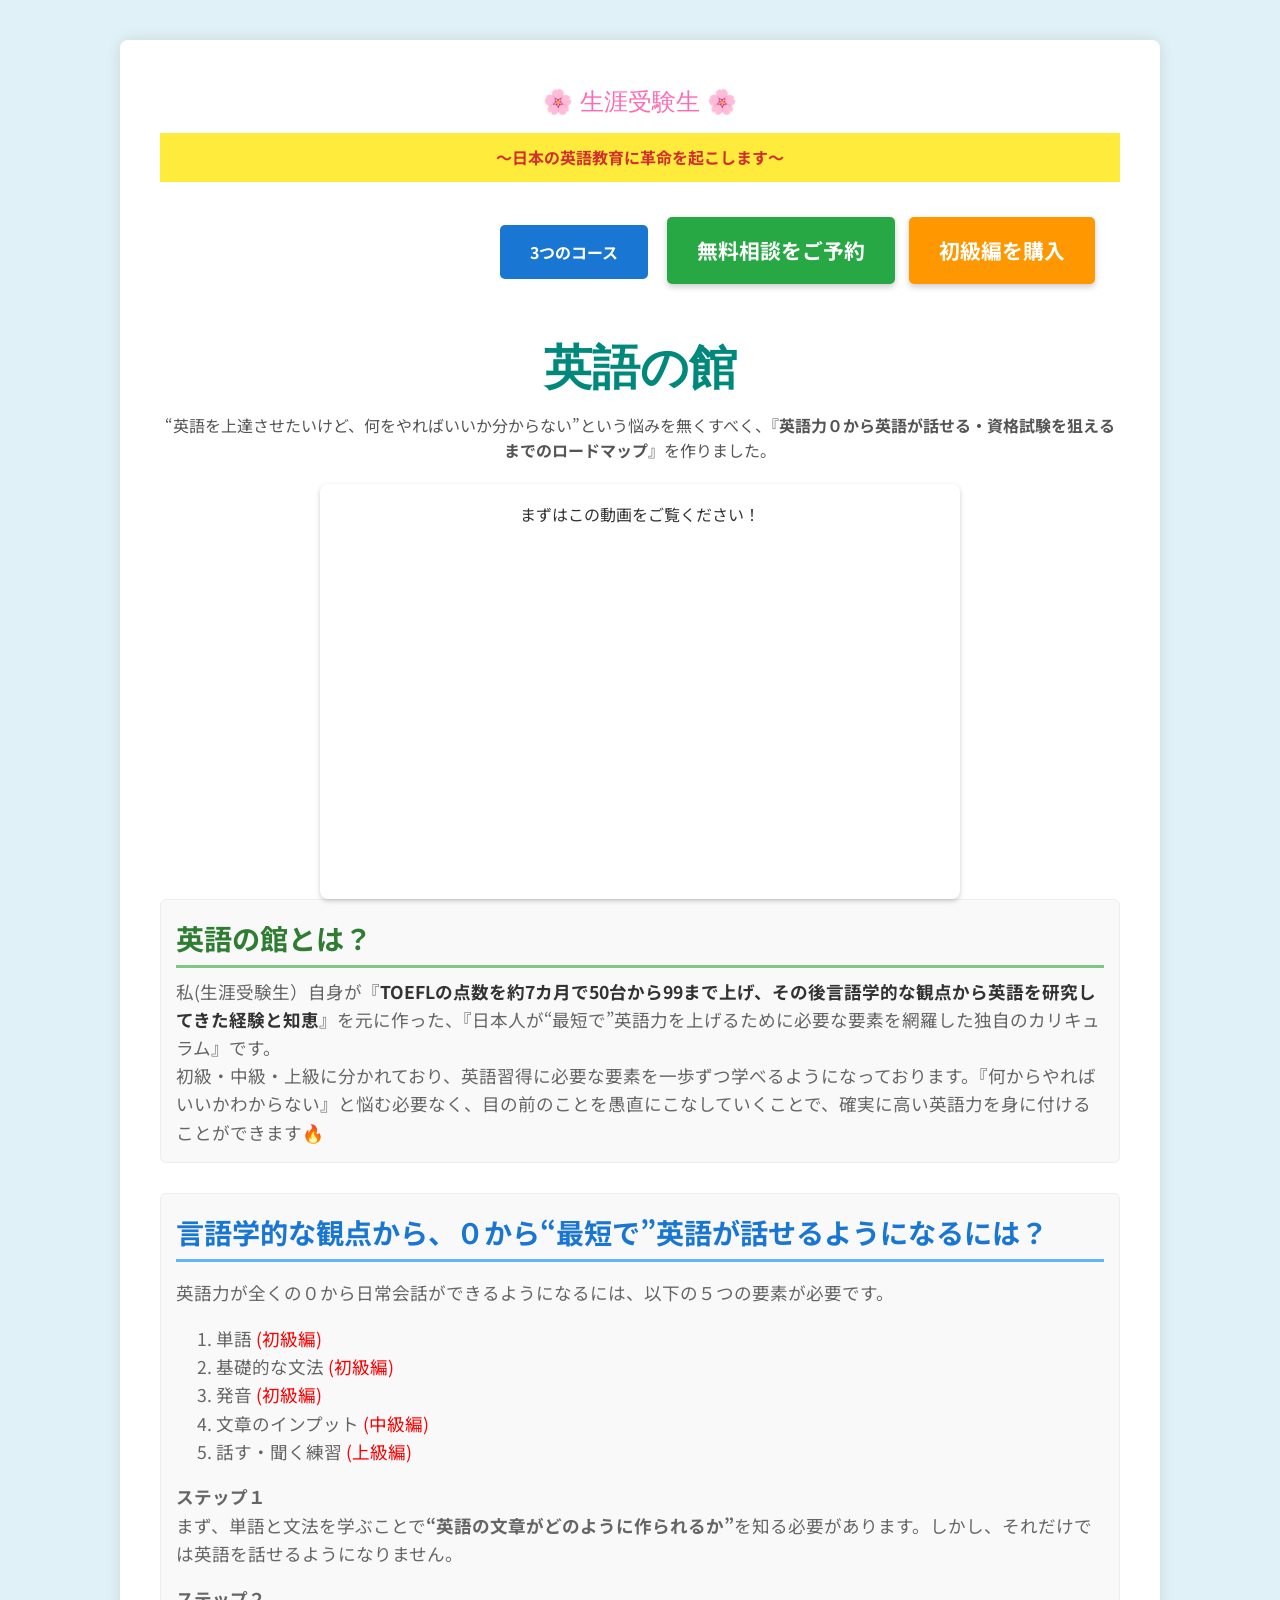
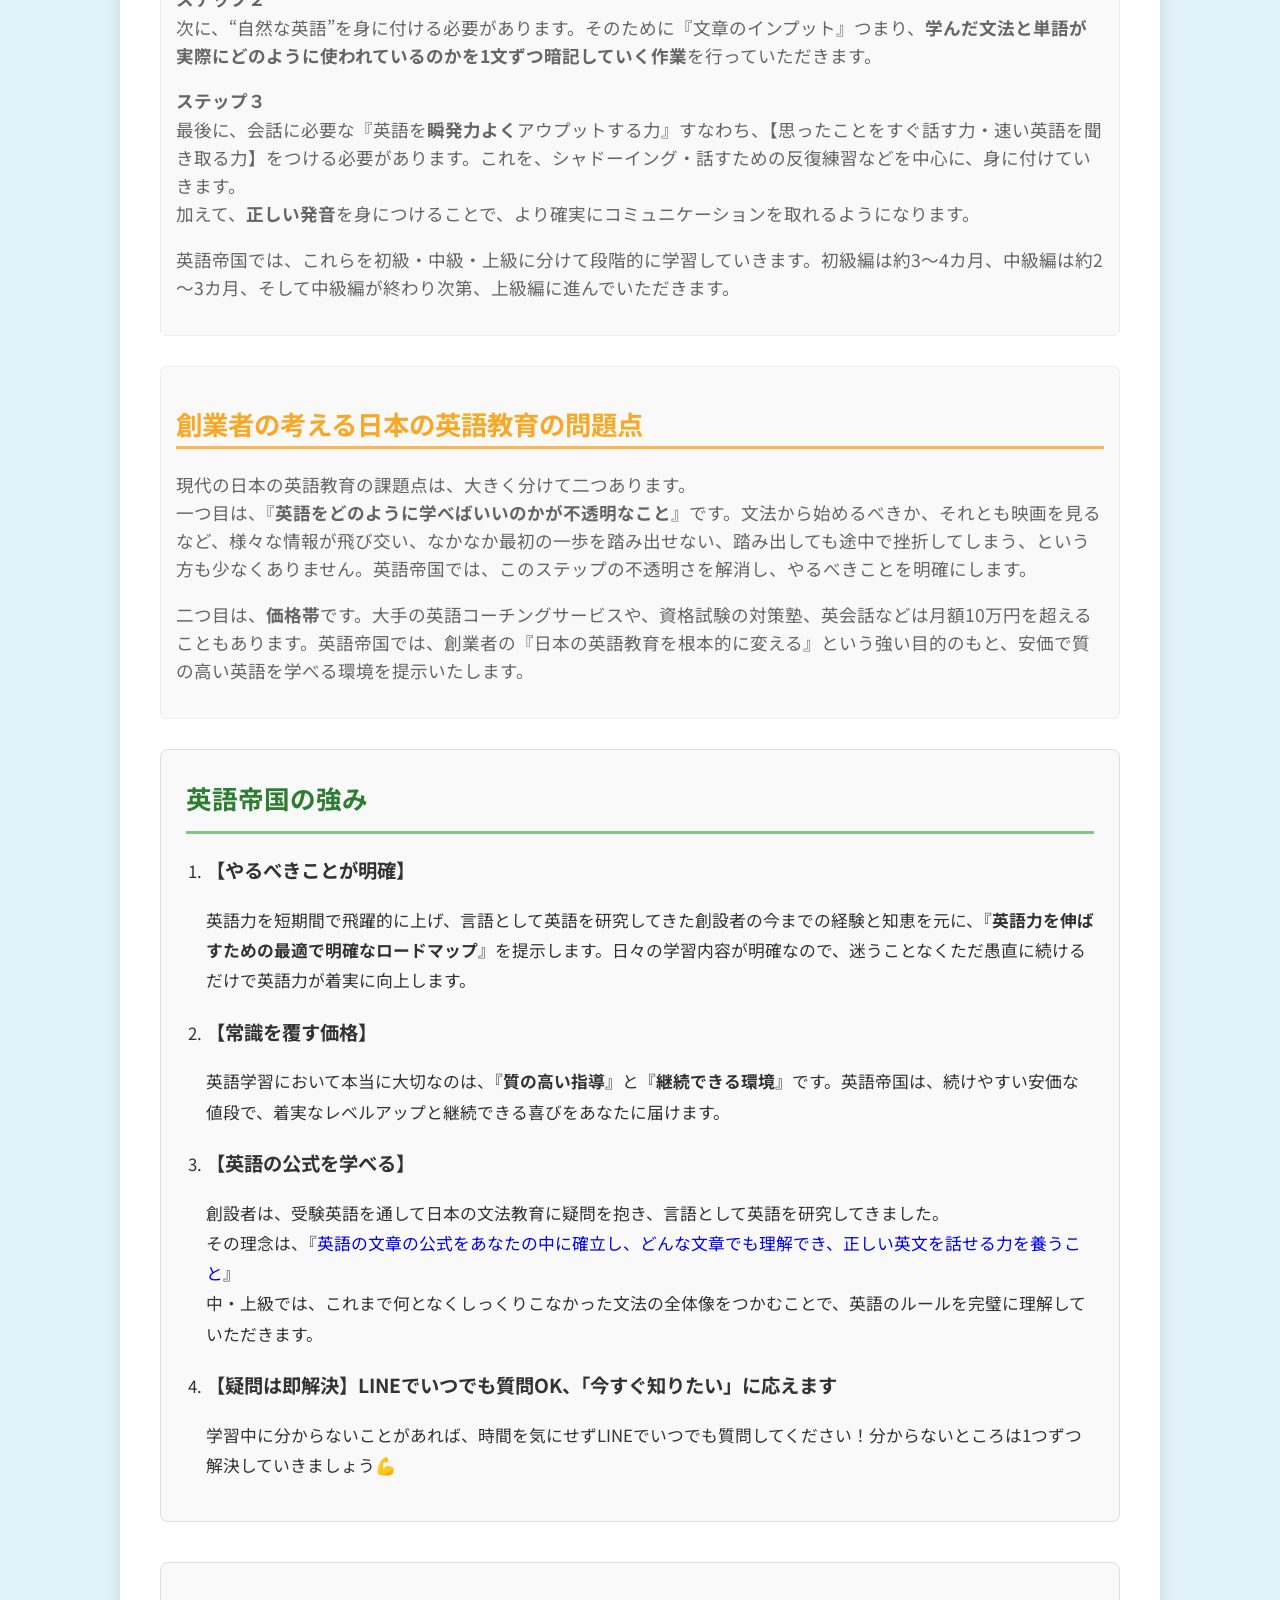
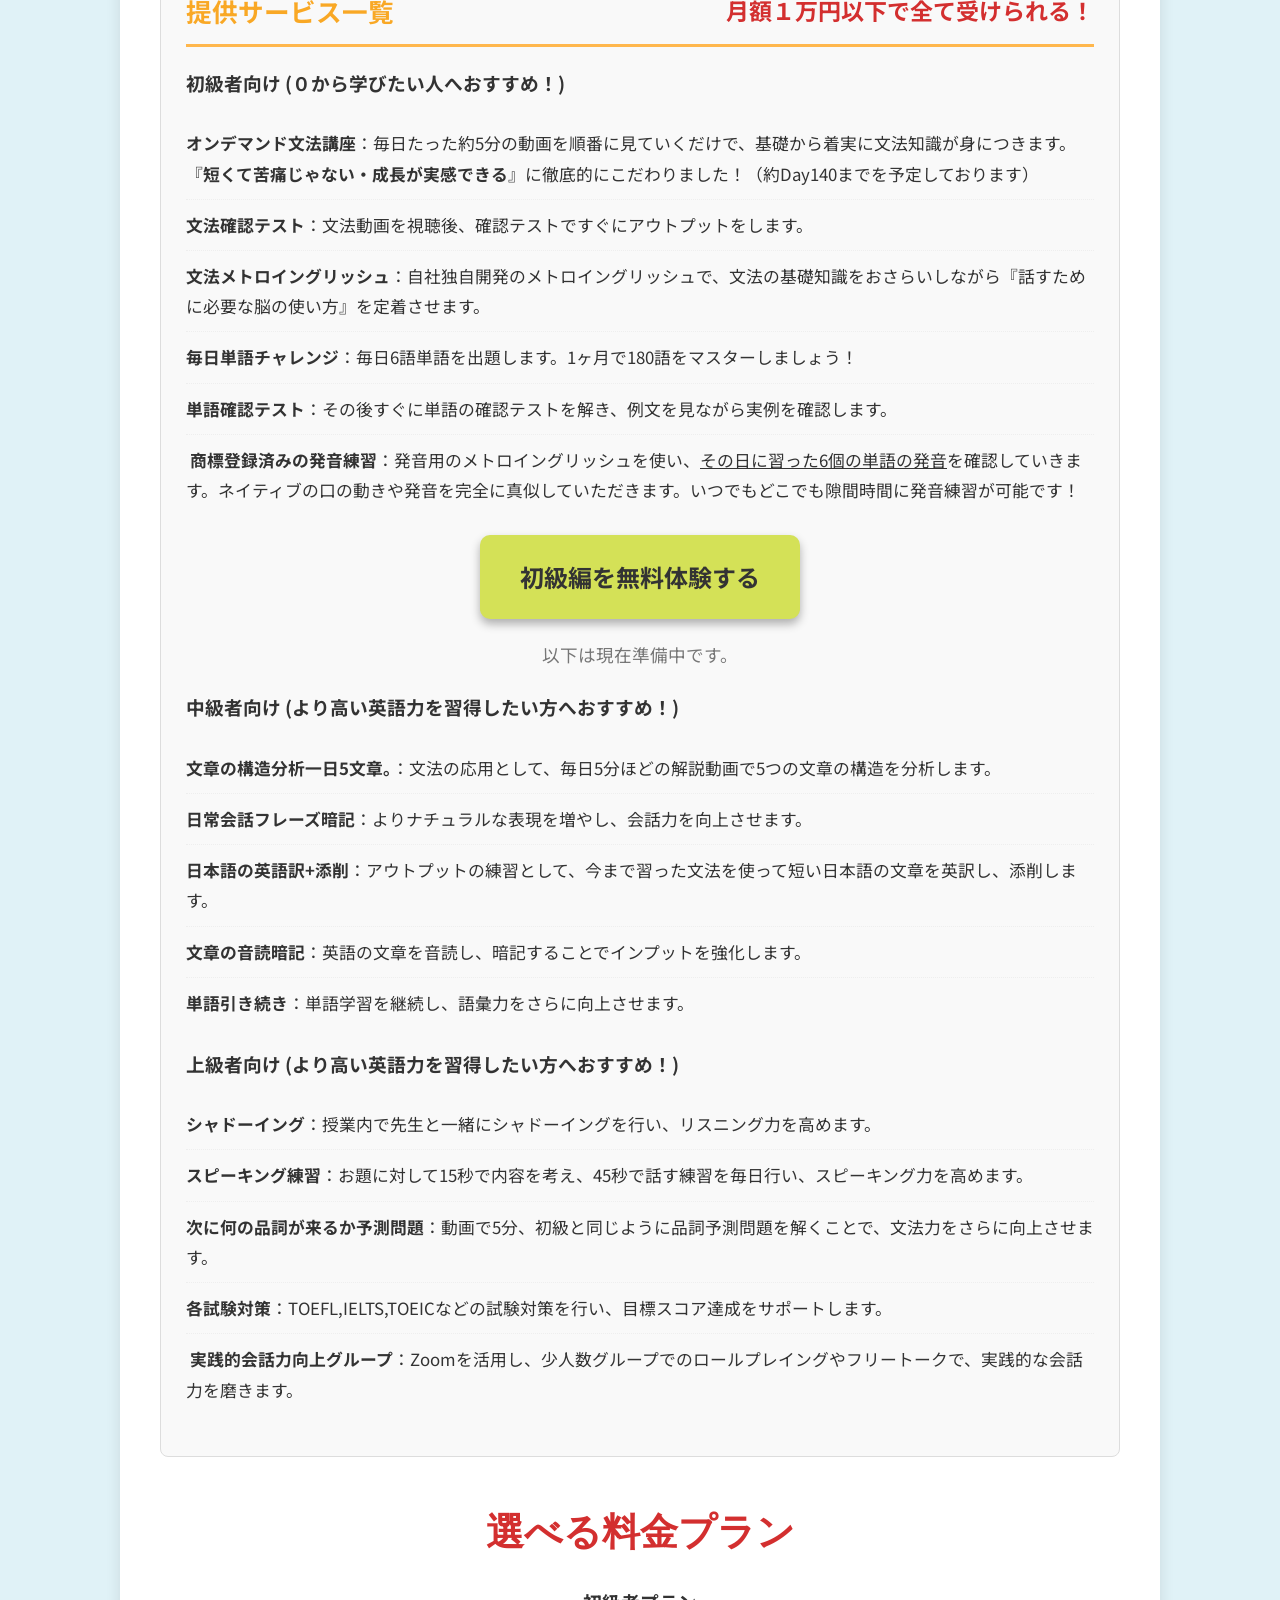
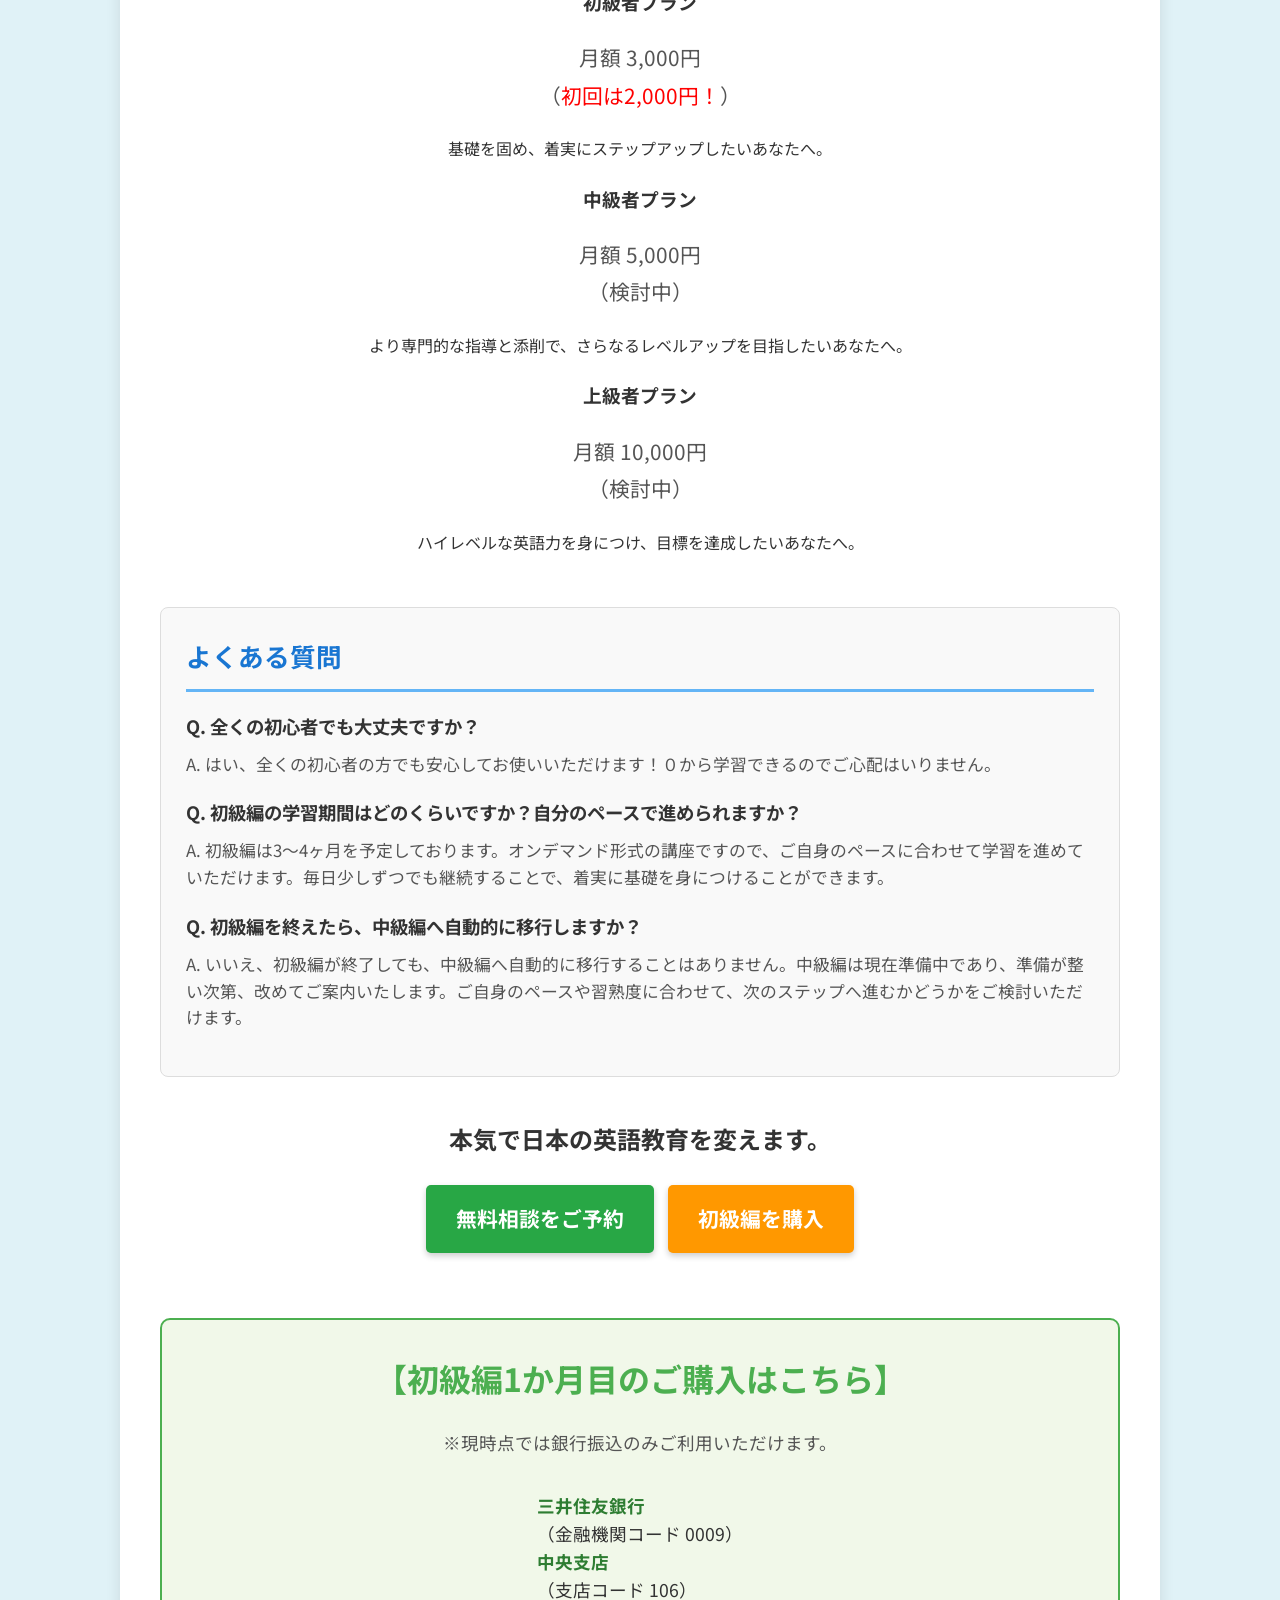
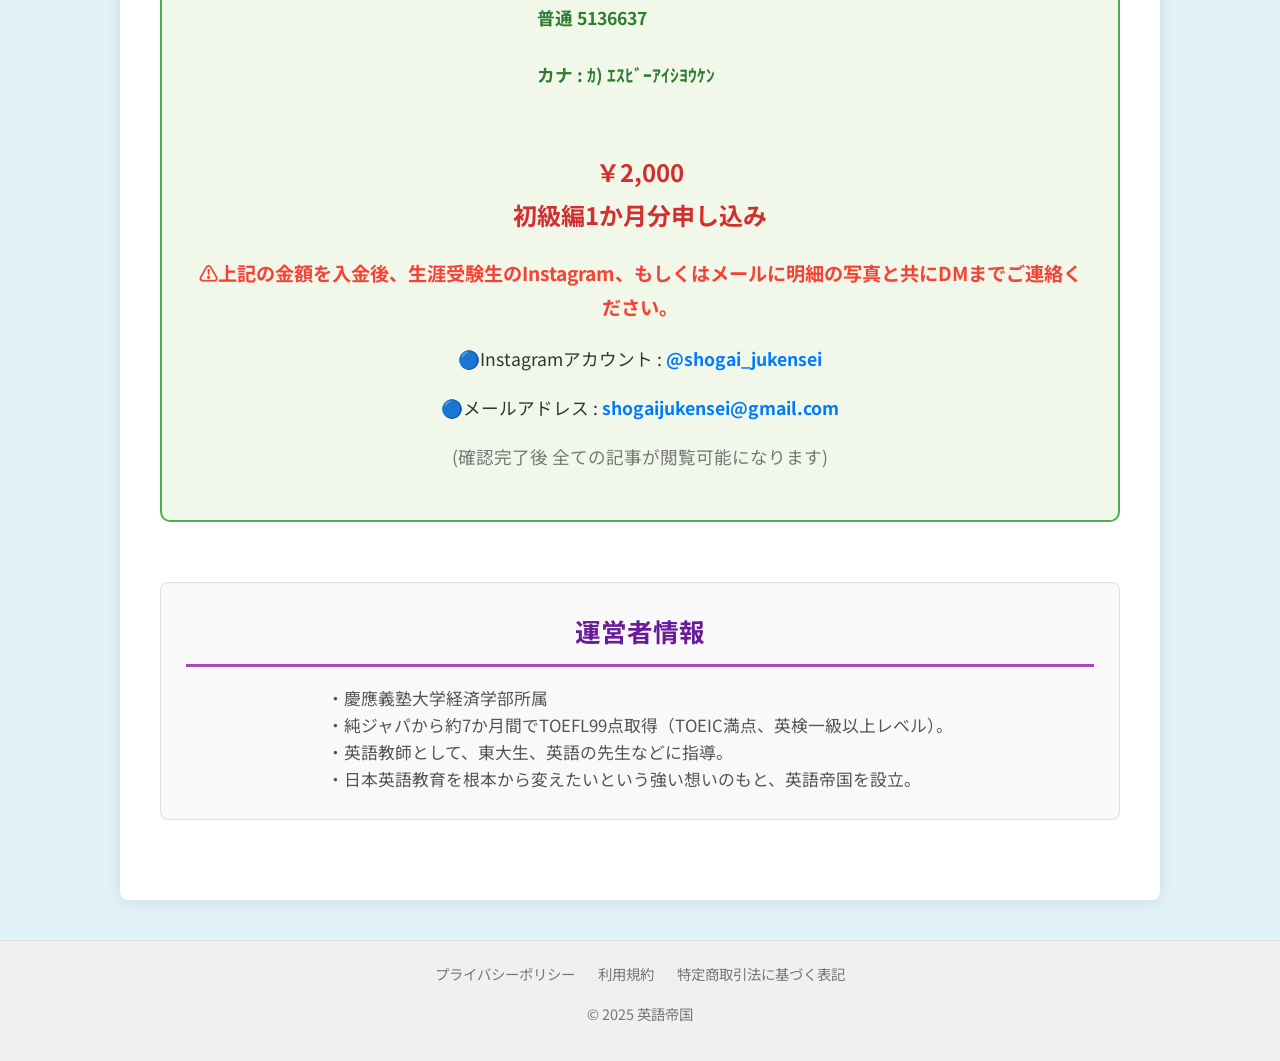
==== index.html @ fe81732a "Add files via upload" ====
<!DOCTYPE html>
<html lang="ja">
<head>
    <meta charset="UTF-8">
    <meta name="viewport" content="width=device-width, initial-scale=1.0">
    <title>英語の館 - 英語力０から中級者へ！やるべきことが明確になる学習環境</title>
    <meta name="description" content="英語力０から中級者へ！文法、単語、リスニング、スピーキング、発音を徹底サポート。やるべきことが明確で、継続しやすい安価な値段設定。">
    <link rel="stylesheet" href="style.css">
    <link rel="preconnect" href="https://fonts.googleapis.com">
    <link rel="preconnect" href="https://fonts.gstatic.com" crossorigin>
    <link href="https://fonts.googleapis.com/css2?family=Montserrat:wght@400;700&family=Noto+Sans+JP:wght@400;700&display=swap" rel="stylesheet">
    <style>
        .tiktok-info {
            background-color: #ffeb3b; /* 黄色 */
            color: #d32f2f; /* 赤色 */
            text-align: center;
            padding: 10px 0;
            font-weight: bold;
            margin-bottom: 20px;
        }
        .kawaii-icon {
            font-family: 'Your Cute Font', sans-serif; /* ここに可愛らしいフォント名を指定 */
            font-size: 1.5em; /* サイズ調整 */
            color: #ff69b4; /* 可愛い色合いの例：ホットピンク */
            /* その他の装飾 */
            display: block; /* ブロック要素として配置 */
            text-align: center; /* 中央揃え */
            margin-bottom: 10px; /* 下の余白 */
        }
        /* かっこよくするスタイル (h1タグのみに適用) */
        h1 {
            font-family: 'Montserrat', sans-serif;
            font-weight: 700;
            font-size: 3.0em;
            color: #333;
            margin-bottom: 10px;
            line-height: 1.2;
            text-align: center; /* 中央揃え */
        }

        .column-title {
            font-size: 1.6em;
            color: #2e7d32; /* strong-pointのh2の色 */
            margin-top: 0;
            margin-bottom: 10px;
            border-bottom: 3px solid #81c784; /* strong-pointのh2の線 */
            padding-bottom: 5px;
        }

        .education-problem h2 {
            color: #f9a825; /* service-listのh2の色 */
            border-bottom: 3px solid #ffb74d; /* service-listのh2の線 */
        }

        .english-learning-column h3 {
            color: #1976d2; /* faqのh2の色 */
            border-bottom: 3px solid #64b5f6; /* faqのh2の線 */
            font-size: 1.6em;
            margin-top: 0;
            margin-bottom: 10px;
            padding-bottom: 5px;
        }
        .hero-column {
        padding: 0; /* パディングを削除 */
        background-color: transparent; /* 背景を透明に */
        border-radius: 0; /* 角丸を削除 */
        box-shadow: none; /* 影を削除 */
        margin-bottom: 10px; /* 元々のh1の下マージンに近い値 */
        text-align: center; /* 必要に応じて中央揃え */
    }

    .hero-column h1 {
        font-family: 'Montserrat', sans-serif;
        font-weight: 700;
        font-size: 3.0em; /* 元々のh1のサイズ */
        color: #00897b; /* 青緑の文字色を適用 */
        margin-bottom: 10px; /* 元々のh1の下マージン */
        line-height: 1.2;
        text-align: center; /* 元々のh1の中央揃え */
    }

    .hero-column .lead {
        font-size: 1.0em; /* 元々のleadのサイズに近い値 */
        color: #555; /* 元々のleadの色 */
        line-height: 1.6;
        margin-bottom: 20px; /* 元々のleadの下マージン */
    }
    </style>
</head>
<body>
    <div class="container">
        <div class="kawaii-icon">
            🌸 生涯受験生 🌸
        </div>
        <div class="tiktok-info">
            ～日本の英語教育に革命を起こします～
        </div>
        <div class="fixed-header">
            <div class="header-right">
                <a href="#service-list" class="course-link">3つのコース</a>
                <a href="https://forms.gle/1jkchN6muE7bupS2A" class="cta-button free-consultation-button" target="_blank" rel="noopener noreferrer">無料相談をご予約</a>
                <a href="#payment-info" class="cta-button purchase-button">初級編を購入</a>
            </div>
        </div>
        <header>
            <section class="hero-column">
                <h1>英語の館</h1>
                <p class="lead">“英語を上達させたいけど、何をやればいいか分からない”という悩みを無くすべく、『<strong>英語力０から英語が話せる・資格試験を狙えるまでのロードマップ</strong>』を作りました。</p>
            </section>
            <div class="video-container">
                <p style="text-align: center; margin-bottom: 10px;">まずはこの動画をご覧ください！</p>
                <iframe width="560" height="315" src="https://www.youtube.com/embed/v9qSQqmL6Wg?si=e433A2XQJm-p8qXD" title="YouTube video player" frameborder="0" allow="accelerometer; autoplay; clipboard-write; encrypted-media; gyroscope; picture-in-picture; web-share" referrerpolicy="strict-origin-when-cross-origin" allowfullscreen></iframe>
            </div>
            <div class="empire-description">
                <h2 class="column-title">英語の館とは？</h2>
                私(生涯受験生）自身が『<strong>TOEFLの点数を約7カ月で50台から99まで上げ、その後言語学的な観点から英語を研究してきた経験と知恵</strong>』を元に作った、『日本人が“最短で”英語力を上げるために必要な要素を網羅した独自のカリキュラム』です。<br>初級・中級・上級に分かれており、英語習得に必要な要素を一歩ずつ学べるようになっております。『何からやればいいかわからない』と悩む必要なく、目の前のことを愚直にこなしていくことで、確実に高い英語力を身に付けることができます🔥
            </div>
        </header>

        <section class="english-learning-column">
            <h3 class="colored-title learning-title">言語学的な観点から、０から“最短で”英語が話せるようになるには？</h3>
            <p>
                英語力が全くの０から日常会話ができるようになるには、以下の５つの要素が必要です。
            </p>
            <ol>
                <li>単語 <span style="color: red;">(初級編)</span></li>
                <li>基礎的な文法 <span style="color: red;">(初級編)</span></li>
                <li>発音 <span style="color: red;">(初級編)</span></li>
                <li>文章のインプット <span style="color: red;">(中級編)</span></li>
                <li>話す・聞く練習 <span style="color: red;">(上級編)</span></li>
            </ol>
            <p>
                <strong>ステップ１</strong><br>
                まず、単語と文法を学ぶことで<strong>“英語の文章がどのように作られるか”</strong>を知る必要があります。しかし、それだけでは英語を話せるようになりません。
            </p>
            <p>
                <strong>ステップ２</strong><br>
                次に、“自然な英語”を身に付ける必要があります。そのために『文章のインプット』つまり、<strong>学んだ文法と単語が実際にどのように使われているのかを1文ずつ暗記していく作業</strong>を行っていただきます。
            </p>
            <p>
                <strong>ステップ３</strong><br>
                最後に、会話に必要な『英語を<strong>瞬発力よく</strong>アウプットする力』すなわち、【思ったことをすぐ話す力・速い英語を聞き取る力】をつける必要があります。これを、シャドーイング・話すための反復練習などを中心に、身に付けていきます。<br>加えて、<strong>正しい発音</strong>を身につけることで、より確実にコミュニケーションを取れるようになります。
            </p>
            <p>
                英語帝国では、これらを初級・中級・上級に分けて段階的に学習していきます。初級編は約3～4カ月、中級編は約2～3カ月、そして中級編が終わり次第、上級編に進んでいただきます。
            </p>
        </section>

        <section class="education-problem">
            <h2 class="colored-title problem-title">創業者の考える日本の英語教育の問題点</h2>
            <p>
                現代の日本の英語教育の課題点は、大きく分けて二つあります。<br>一つ目は、『<strong>英語をどのように学べばいいのかが不透明なこと</strong>』です。文法から始めるべきか、それとも映画を見るなど、様々な情報が飛び交い、なかなか最初の一歩を踏み出せない、踏み出しても途中で挫折してしまう、という方も少なくありません。英語帝国では、このステップの不透明さを解消し、やるべきことを明確にします。
            </p>
            <p>
                二つ目は、<strong>価格帯</strong>です。大手の英語コーチングサービスや、資格試験の対策塾、英会話などは月額10万円を超えることもあります。英語帝国では、創業者の『日本の英語教育を根本的に変える』という強い目的のもと、安価で質の高い英語を学べる環境を提示いたします。
            </p>
        </section>

        <section class="strong-point">
            <h2 class="column-title">英語帝国の強み</h2>
            <ol>
                <li>
                    <h3>【やるべきことが明確】</h3>
                    <p>英語力を短期間で飛躍的に上げ、言語として英語を研究してきた創設者の今までの経験と知恵を元に、『<strong>英語力を伸ばすための最適で明確なロードマップ</strong>』を提示します。日々の学習内容が明確なので、迷うことなくただ愚直に続けるだけで英語力が着実に向上します。</p>
                </li>
                <li>
                    <h3>【常識を覆す価格】</h3>
                    <p>英語学習において本当に大切なのは、『<strong>質の高い指導</strong>』と『<strong>継続できる環境</strong>』です。英語帝国は、続けやすい安価な値段で、着実なレベルアップと継続できる喜びをあなたに届けます。</p>
                </li>
                <li>
                    <h3>【英語の公式を学べる】</h3>
                    <p>創設者は、受験英語を通して日本の文法教育に疑問を抱き、言語として英語を研究してきました。<br>その理念は、『<span style="color: blue;">英語の文章の公式をあなたの中に確立し、どんな文章でも理解でき、正しい英文を話せる力を養うこと</span>』<br>中・上級では、これまで何となくしっくりこなかった文法の全体像をつかむことで、英語のルールを完璧に理解していただきます。<br></p>
                </li>
                <li>
                    <h3>【疑問は即解決】LINEでいつでも質問OK、「今すぐ知りたい」に応えます</h3>
                    <p>学習中に分からないことがあれば、時間を気にせずLINEでいつでも質問してください！分からないところは1つずつ解決していきましょう💪</p>
                </li>
            </ol>
        </section>

        <section class="service-list" id="service-list">
            <h2>提供サービス一覧 <span class="super-cheap right-aligned">月額１万円以下で全て受けられる！</span></h2>
            <div class="beginner-services">
                <h3>初級者向け (０から学びたい人へおすすめ！)</h3>
                <ul>
                    <li><strong> オンデマンド文法講座</strong>：毎日たった約5分の動画を順番に見ていくだけで、基礎から着実に文法知識が身につきます。『<strong>短くて苦痛じゃない・成長が実感できる</strong>』に徹底的にこだわりました！（約Day140までを予定しております）</li>
                    <li><strong> 文法確認テスト</strong>：文法動画を視聴後、確認テストですぐにアウトプットをします。</li>
                    <li><strong> 文法メトロイングリッシュ</strong>：自社独自開発のメトロイングリッシュで、文法の基礎知識をおさらいしながら『話すために必要な脳の使い方』を定着させます。</li>
                    <li><strong> 毎日単語チャレンジ</strong>：毎日6語単語を出題します。1ヶ月で180語をマスターしましょう！</li>
                    <li><strong> 単語確認テスト</strong>：その後すぐに単語の確認テストを解き、例文を見ながら実例を確認します。</li>
                    <li><strong>️ 商標登録済みの発音練習</strong>：発音用のメトロイングリッシュを使い、<span style="text-decoration: underline;">その日に習った6個の単語の発音</span>を確認していきます。ネイティブの口の動きや発音を完全に真似していただきます。いつでもどこでも隙間時間に発音練習が可能です！</li>
                </ul>
                <div class="free-trial-button-container">
                    <a href="https://docs.google.com/spreadsheets/d/1VpQjVhnBu2lFf-npI2cP4neTLx2450lYvWQnMGvOoPE/edit?usp=sharing" class="free-trial-button" target="_blank" rel="noopener noreferrer">初級編を無料体験する</a>
                </div>
            </div>

            <p style="text-align: center; font-size: 1.1em; color: #777; margin: 20px 0;">以下は現在準備中です。</p>

            <div class="intermediate-services">
                <h3>中級者向け (より高い英語力を習得したい方へおすすめ！)</h3>
                <ul>
                    <li><strong> 文章の構造分析一日5文章。</strong>：文法の応用として、毎日5分ほどの解説動画で5つの文章の構造を分析します。</li>
                    <li><strong>日常会話フレーズ暗記</strong>：よりナチュラルな表現を増やし、会話力を向上させます。</li>
                    <li><strong>日本語の英語訳+添削</strong>：アウトプットの練習として、今まで習った文法を使って短い日本語の文章を英訳し、添削します。</li>
                    <li><strong>文章の音読暗記</strong>：英語の文章を音読し、暗記することでインプットを強化します。</li>
                    <li><strong>単語引き続き</strong>：単語学習を継続し、語彙力をさらに向上させます。</li>
                </ul>
            </div>

            <div class="advanced-services">
                <h3>上級者向け (より高い英語力を習得したい方へおすすめ！)</h3>
                <ul>
                    <li><strong> シャドーイング</strong>：授業内で先生と一緒にシャドーイングを行い、リスニング力を高めます。</li>
                    <li><strong> スピーキング練習</strong>：お題に対して15秒で内容を考え、45秒で話す練習を毎日行い、スピーキング力を高めます。</li>
                    <li><strong>次に何の品詞が来るか予測問題</strong>：動画で5分、初級と同じように品詞予測問題を解くことで、文法力をさらに向上させます。</li>
                    <li><strong>各試験対策</strong>：TOEFL,IELTS,TOEICなどの試験対策を行い、目標スコア達成をサポートします。</li>
                    <li><strong>️ 実践的会話力向上グループ</strong>：Zoomを活用し、少人数グループでのロールプレイングやフリートークで、実践的な会話力を磨きます。</li>
                </ul>
            </div>
        </section>

        <section class="price">
            <h2>選べる料金プラン</h2>
            <div class="price-plan">
                <h3>初級者プラン</h3>
                <p class="price-text">月額 3,000円<br>（<span style="color: red;">初回は2,000円！</span>）</p>
                <p>基礎を固め、着実にステップアップしたいあなたへ。</p>
            </div>
            <div class="price-plan">
                <h3>中級者プラン</h3>
                <p class="price-text">月額 5,000円<br>（検討中）</p>
                <p>より専門的な指導と添削で、さらなるレベルアップを目指したいあなたへ。</p>
            </div>
            <div class="price-plan">
                <h3>上級者プラン</h3>
                <p class="price-text">月額 10,000円<br>（検討中）</p>
                <p>ハイレベルな英語力を身につけ、目標を達成したいあなたへ。</p>
            </div>
        </section>

        <section class="faq">
            <h2>よくある質問</h2>
            <div class="faq-item">
                <h3 class="question">Q. 全くの初心者でも大丈夫ですか？</h3>
                <p class="answer">A. はい、全くの初心者の方でも安心してお使いいただけます！０から学習できるのでご心配はいりません。</p>
                <h3 class="question">Q. 初級編の学習期間はどのくらいですか？自分のペースで進められますか？</h3>
                <p class="answer">A. 初級編は3～4ヶ月を予定しております。オンデマンド形式の講座ですので、ご自身のペースに合わせて学習を進めていただけます。毎日少しずつでも継続することで、着実に基礎を身につけることができます。</p>
                <h3 class="question">Q. 初級編を終えたら、中級編へ自動的に移行しますか？</h3>
                <p class="answer">A. いいえ、初級編が終了しても、中級編へ自動的に移行することはありません。中級編は現在準備中であり、準備が整い次第、改めてご案内いたします。ご自身のペースや習熟度に合わせて、次のステップへ進むかどうかをご検討いただけます。</p>
            </div>

        </section>

        <section class="cta">
            <h2>本気で日本の英語教育を変えます。</h2>
            <a href="https://forms.gle/1jkchN6muE7bupS2A" class="cta-button free-consultation-button" target="_blank" rel="noopener noreferrer">無料相談をご予約</a>
            <a href="#payment-info" class="cta-button purchase-button">初級編を購入</a>
        </section>

        

        <section class="payment-info" id="payment-info">
            <h2>【初級編1か月目のご購入はこちら】</h2>
            <p class="payment-notice">※現時点では銀行振込のみご利用いただけます。</p>
            <div class="bank-details">
                <p><strong>三井住友銀行</strong><br>
                （金融機関コード 0009）<br>
                <strong>中央支店</strong><br>
                （支店コード 106）<br>
                <strong>普通 5136637</strong><br><br>
                <strong>カナ : ｶ) ｴｽﾋﾞｰｱｲｼﾖｳｹﾝ</strong></p>
            </div>
            <p class="price-regal"><strong>￥2,000</strong><br>初級編1か月分申し込み</p>
            <p class="important-notice">⚠️上記の金額を入金後、生涯受験生のInstagram、もしくはメールに明細の写真と共にDMまでご連絡ください。</p>
            <p class="instagram-account">🔵Instagramアカウント : <a href="https://www.instagram.com/shogai_jukensei/" target="_blank" rel="noopener noreferrer">@shogai_jukensei</a></p>
            <p class="mail">🔵メールアドレス : <a href="mailto:shogaijukensei@gmail.com" target="_blank" rel="noopener noreferrer">shogaijukensei@gmail.com</a></p>
            <p class="completion-message">(確認完了後 全ての記事が閲覧可能になります)</p>
        </section>
        <section class="founder-info">
            <h2>運営者情報</h2>
            <div class="founder-profile">
                <p>・慶應義塾大学経済学部所属<br>・純ジャパから約7か月間でTOEFL99点取得（TOEIC満点、英検一級以上レベル）。<br>・英語教師として、東大生、英語の先生などに指導。<br>・日本英語教育を根本から変えたいという強い想いのもと、英語帝国を設立。</p>
            </div>
        </section>
    </div>

    <footer>
        <div class="footer-links">
            <a href="プライバシーポリシー.html">プライバシーポリシー</a>
            <a href="利用規約.html">利用規約</a>
            <a href="特定商取引法.html">特定商取引法に基づく表記</a>
        </div>
        <p>© 2025 英語帝国</p>
    </footer>

</body>
</html>
---- style.css ----
/* style.css */
body {
    font-family: 'Noto Sans JP', sans-serif;
    margin: 0;
    padding: 0;
    background-color: #e0f2f7; /* 淡い青色 */
    color: #333;
    line-height: 1.8;
}

.container {
    max-width: 960px;
    margin: 40px auto;
    padding: 40px;
    background-color: #fff;
    box-shadow: 0 0 15px rgba(0, 0, 0, 0.1);
    border-radius: 8px;
}

header {
    text-align: center;
    margin-bottom: 30px;
}

h1 {
    font-family: 'Montserrat', sans-serif;
    font-weight: 700;
    font-size: 3.0em;
    color: #333;
    margin-bottom: 10px;
    line-height: 1.2;
}

.lead {
    font-size: 1.2em;
    color: #555;
    margin-bottom: 20px;
}

.video-container {
    position: relative; /* 親要素をrelativeに */
    width: 100%;
    max-width: 640px; /* 少し大きめの横幅 */
    margin: 0 auto;
    padding-bottom: 360px; /* heightを固定 (640 * 9 / 16 = 360) */
    overflow: hidden;
    border-radius: 8px;
    box-shadow: 0 2px 5px rgba(0, 0, 0, 0.2);
}

.video-container iframe {
    position: absolute;
    top: 0;
    left: 0;
    width: 100%;
    height: 100%;
    border: 0;
}

.empire-description, .education-problem, .english-learning-column {
    font-size: 1.1em;
    color: #666;
    line-height: 1.6;
    margin-bottom: 30px;
    padding: 15px;
    border: 1px solid #eee;
    border-radius: 6px;
    background-color: #f9f9f9;
    text-align: left;
}

.empire-description strong {
    font-weight: 700;
    color: #333;
}

.strong-point {
    margin-bottom: 40px;
    padding: 25px;
    border: 1px solid #ddd;
    border-radius: 8px;
    background-color: #f9f9f9;
}

.strong-point h2 {
    font-size: 1.6em;
    color: #2e7d32;
    margin-top: 0;
    margin-bottom: 18px;
    border-bottom: 3px solid #81c784;
    padding-bottom: 10px;
}

.strong-point ol {
    padding-left: 20px;
}

.strong-point li {
    margin-bottom: 12px;
    font-size: 1.05em;
}

.strong-point li h3 {
    font-size: 1.15em;
    color: #333;
    margin-bottom: 5px;
}

.strong-point li p {
    margin-bottom: 0;
}

.service-list {
    margin-bottom: 40px;
    padding: 25px;
    border: 1px solid #ddd;
    border-radius: 8px;
    background-color: #f9f9f9;
}

.service-list h2 {
    font-size: 1.6em;
    color: #f9a825;
    margin-top: 0;
    margin-bottom: 18px;
    border-bottom: 3px solid #ffb74d;
    padding-bottom: 10px;
    display: flex;
    align-items: center;
    justify-content: space-between;
}

.service-list h2 .super-cheap {
    font-size: 0.9em;
    color: #d32f2f;
    font-weight: bold;
}

.service-list ul {
    list-style: none;
    padding: 0;
}

.service-list li {
    padding: 10px 0;
    border-bottom: 1px dotted #eee;
    font-size: 1.05em;
}

.service-list li strong {
    font-weight: 700;
    color: #333;
}

.service-list li:last-child {
    border-bottom: none;
}

.free-trial-button-container {
    text-align: center; /* ボタンを中央に配置 */
    margin-top: 20px; /* 上のリストとの間隔 */
}

.price {
    text-align: center;
    margin-bottom: 40px;
}

.price h2 {
    font-family: 'Montserrat', sans-serif;
    font-weight: 700;
    color: #d32f2f;
    font-size: 2.4em;
    margin-bottom: 15px;
}

.price-text {
    font-size: 1.3em;
    color: #555;
    margin-bottom: 20px;
}

.cta {
    text-align: center;
    margin-bottom: 40px;
}

.cta-button {
    display: inline-block;
    padding: 18px 35px;
    background-color: #1976d2;
    color: white;
    text-decoration: none;
    border-radius: 8px;
    font-size: 1.3em;
    transition: background-color 0.3s ease;
    box-shadow: 0 3px 6px rgba(0, 0, 0, 0.2);
    margin: 5px; /* ボタン同士の間隔を少し調整 */
}

.cta-button:hover {
    background-color: #1565c0;
}

/* 必要に応じて、無料相談ボタンのスタイルを調整 */
.free-consultation-button {
    background-color: #28a745; /* 目立つ緑色など */
    padding: 15px 30px;
    text-decoration: none;
    border-radius: 5px;
    font-weight: bold;
}

.free-consultation-button:hover {
    background-color: #1e7e34; /* ホバー時の色 */
}

/* 初級編購入ボタンのスタイル */
.purchase-button {
    background-color: #ff9800; /* オレンジ色など */
    color: white;
    padding: 15px 30px;
    text-decoration: none;
    border-radius: 5px;
    font-weight: bold;
}

.purchase-button:hover {
    background-color: #f57c00;
}

/* 初級編無料体験ボタンのスタイル（目立たせる） */
.free-trial-button {
    display: inline-block;
    padding: 20px 40px; /* 大きくする */
    background-color: #d4e157; /* より明るい色 */
    color: #333; /* テキストの色 */
    text-decoration: none;
    border-radius: 10px; /* 角を丸くする */
    font-size: 1.5em; /* フォントサイズを大きく */
    font-weight: bold; /* 太字にする */
    box-shadow: 0 5px 10px rgba(0, 0, 0, 0.3); /* 影をつける */
    transition: background-color 0.3s ease-in-out, box-shadow 0.3s ease-in-out; /* ホバー時のアニメーション */
}

.free-trial-button:hover {
    background-color: #c0ca33; /* ホバー時の色を少し暗く */
    box-shadow: 0 7px 12px rgba(0, 0, 0, 0.4); /* ホバー時の影を少し強く */
}

/* お客様の声 */
.customer-voice {
    margin-top: 50px;
    margin-bottom: 40px;
    padding: 25px;
    border: 1px solid #ddd;
    border-radius: 8px;
    background-color: #f9f9f9;
}

.customer-voice h2 {
    font-size: 1.6em;
    color: #795548; /* 茶色 */
    margin-top: 0;
    margin-bottom: 18px;
    border-bottom: 3px solid #a1887f;
    padding-bottom: 10px;
}

.voice-item {
    margin-bottom: 15px;
    padding: 15px;
    border: 1px solid #eee;
    border-radius: 6px;
    background-color: #fff;
}

.voice-text {
    font-size: 1.05em;
    color: #555;
    line-height: 1.6;
}

/* よくある質問 */
.faq {
    margin-top: 50px;
    margin-bottom: 40px;
    padding: 25px;
    border: 1px solid #ddd;
    border-radius: 8px;
    background-color: #f9f9f9;
}

.faq h2 {
    font-size: 1.6em;
    color: #1976d2; /* 青色 */
    margin-top: 0;
    margin-bottom: 18px;
    border-bottom: 3px solid #64b5f6;
    padding-bottom: 10px;
}

.faq-item {
    margin-bottom: 20px;
}

.faq-item h3 {
    font-size: 1.15em;
    color: #333;
    margin-bottom: 8px;
}

.faq-item p {
    font-size: 1.05em;
    color: #555;
    line-height: 1.6;
    margin: 0;
}

/* 運営者情報 */
.founder-info {
    text-align: center;
    margin-top: 50px;
    margin-bottom: 40px;
    padding: 25px;
    border: 1px solid #ddd;
    border-radius: 8px;
    background-color: #f9f9f9;
}

.founder-info h2 {
    font-size: 1.6em;
    color: #6a1b9a; /* 紫色 */
    margin-top: 0;
    margin-bottom: 18px;
    border-bottom: 3px solid #ab47bc;
    padding-bottom: 10px;
}

.founder-profile {
    display: inline-block;
    text-align: left;
}

.founder-profile p {
    font-size: 1.05em;
    color: #555;
    line-height: 1.6;
    margin: 0;
}

/* フッター */
footer {
    text-align: center;
    padding: 20px 0;
    background-color: #f0f0f0;
    font-size: 0.9em;
    color: #777;
    border-top: 1px solid #ddd;
}

.footer-links {
    margin-bottom: 10px;
}

footer a {
    color: #777;
    text-decoration: none;
    margin: 0 10px;
}

footer a:hover {
    text-decoration: underline;
}

/* TikTok 情報 */
.tiktok-info {
    background-color: #ffeb3b; /* 黄色 */
    color: #d32f2f; /* 赤色 */
    text-align: center;
    padding: 10px 0;
    font-weight: bold;
    margin-bottom: 20px;
}

/* 固定ヘッダー */
.fixed-header {
    position: sticky;
    top: 0;
    background-color: white;
    padding: 10px 20px;
    z-index: 100;
}

.header-right {
    text-align: right;
}

/* コースへのリンク */
.course-link {
    background-color: #1976d2;
    color: white;
    padding: 15px 30px; /* パディングを調整 */
    text-decoration: none;
    border-radius: 5px;
    font-weight: bold;
    margin-left: 0; /* 左側のマージンをリセット */
    margin-right: 10px; /* 右側のマージンを追加 */
}

.course-link:hover {
    background-color: #1565c0;
}

/* 支払い情報セクション */
.payment-info {
    text-align: center;
    margin-top: 60px;
    margin-bottom: 60px;
    padding: 30px;
    border: 2px solid #4caf50; /* 緑色の太いボーダー */
    border-radius: 10px;
    background-color: #f1f8e9; /* 薄い緑色の背景 */
}

.payment-info h2 {
    font-size: 2.0em;
    color: #4caf50;
    margin-top: 0;
    margin-bottom: 20px;
    font-weight: bold;
}

.payment-notice {
    font-size: 1.1em;
    color: #555;
    margin-bottom: 15px;
}

.bank-details {
    font-size: 1.1em;
    color: #333;
    line-height: 1.6;
    margin-bottom: 20px;
    text-align: left; /* 左寄せで見やすく */
    display: inline-block;
}

.bank-details strong {
    font-weight: bold;
    color: #2e7d32;
}

.price-regal {
    font-size: 1.5em;
    color: #d32f2f;
    font-weight: bold;
    margin-bottom: 15px;
}

.important-notice {
    font-size: 1.2em;
    color: #f44336; /* 赤色 */
    font-weight: bold;
    margin-bottom: 15px;
}

.instagram-account, .mail {
    font-size: 1.1em;
    margin-bottom: 10px;
}

.instagram-account a, .mail a {
    color: #007bff; /* 青色 */
    text-decoration: none;
    font-weight: bold;
}

.instagram-account a:hover, .mail a:hover {
    text-decoration: underline;
}

.completion-message {
    font-size: 1.1em;
    color: #777;
}

@media (max-width: 600px) {
    .container {
        padding: 20px;
        margin: 20px auto;
    }

    h1 {
        font-size: 2.5em;
    }

    .service-list h2 {
        flex-direction: column;
        align-items: flex-start;
    }

    .service-list h2 .super-cheap {
        margin-top: 10px;
    }

    .header-right {
        display: flex;
        flex-direction: column;
        align-items: flex-end;
    }

    .header-right a {
        margin
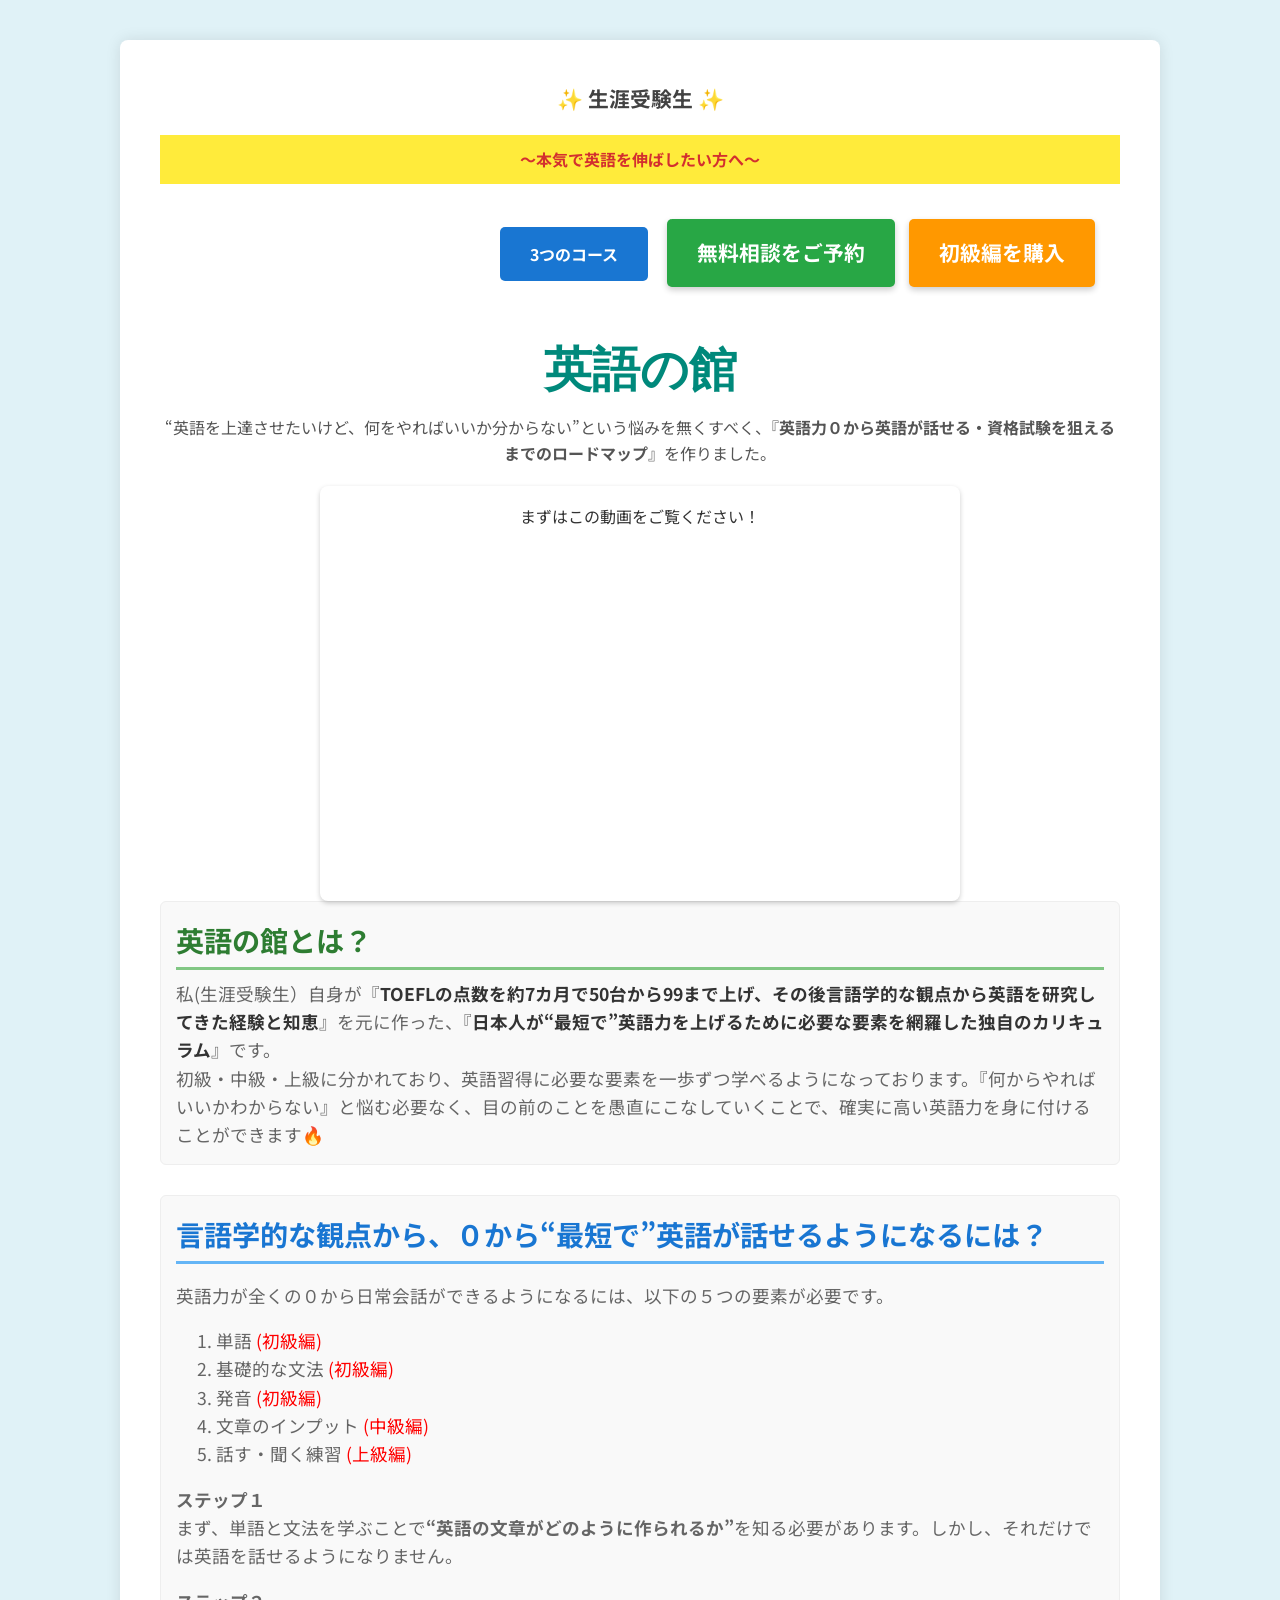
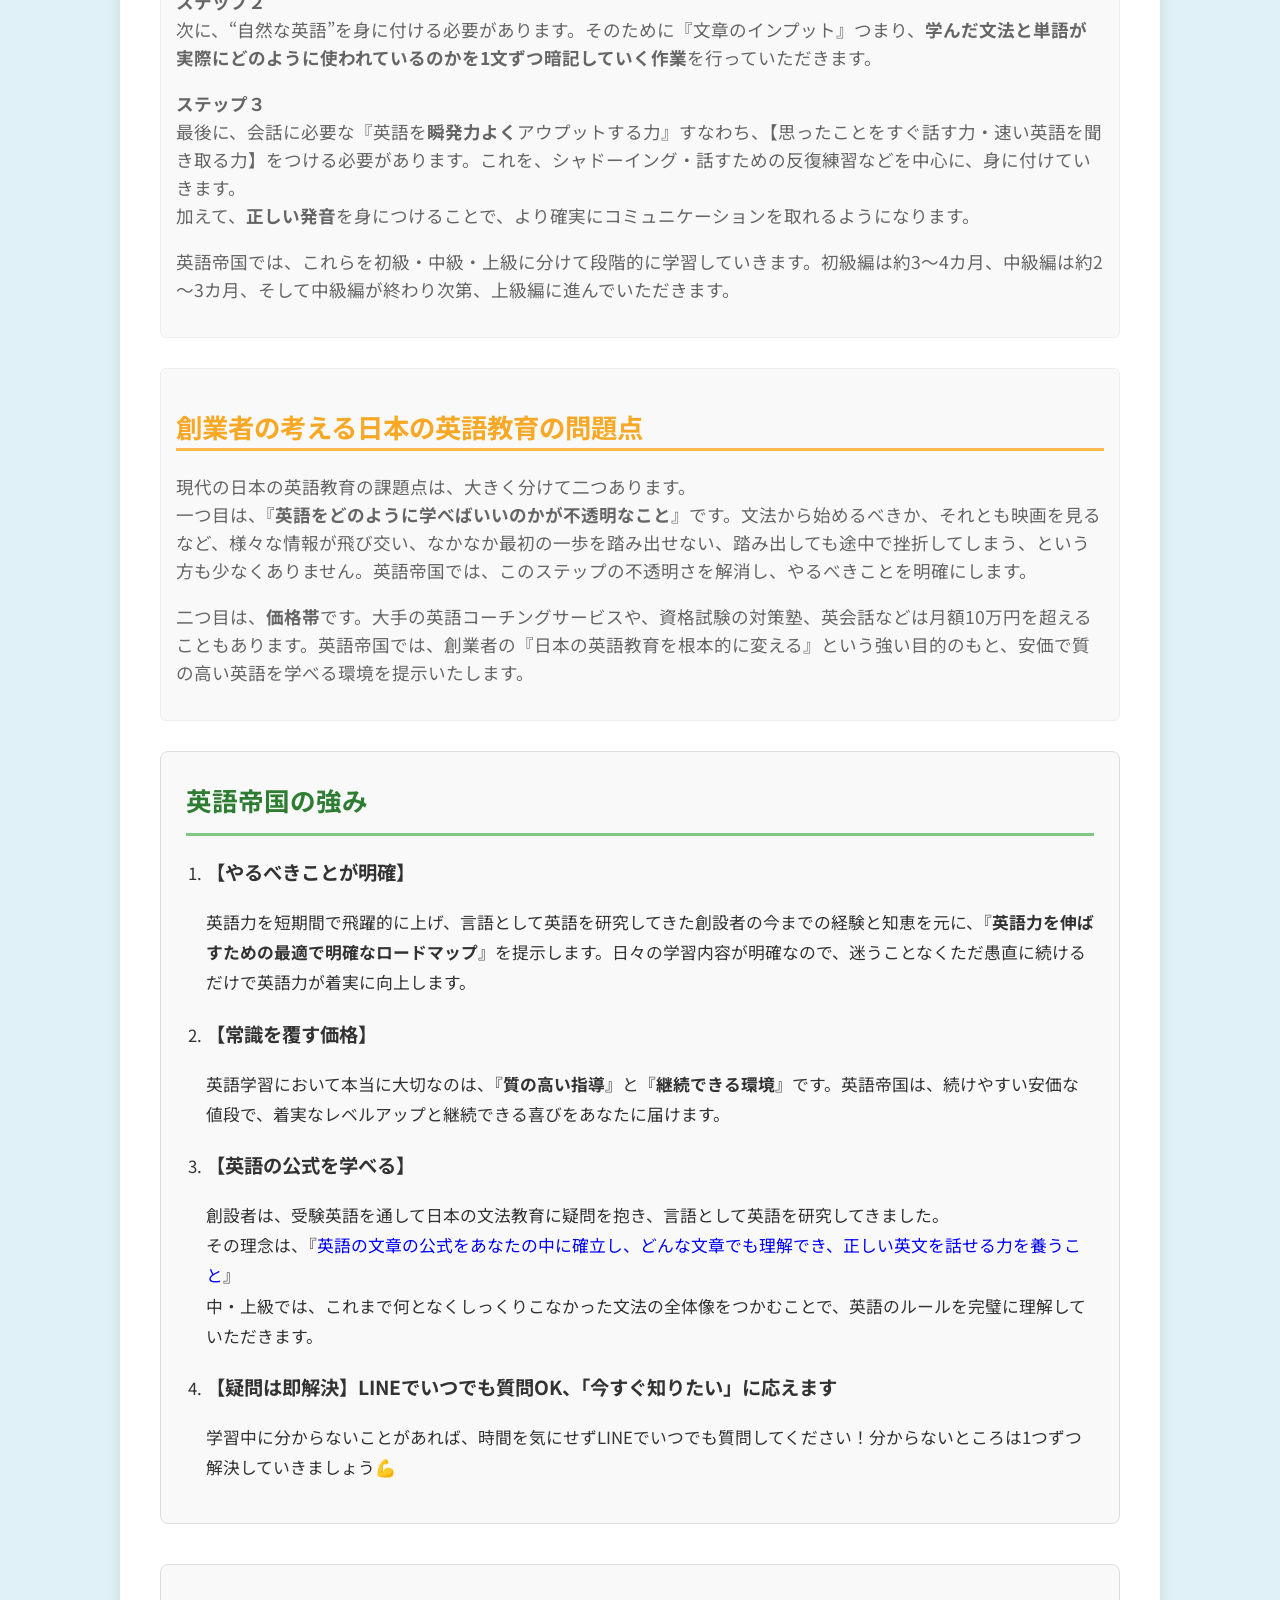
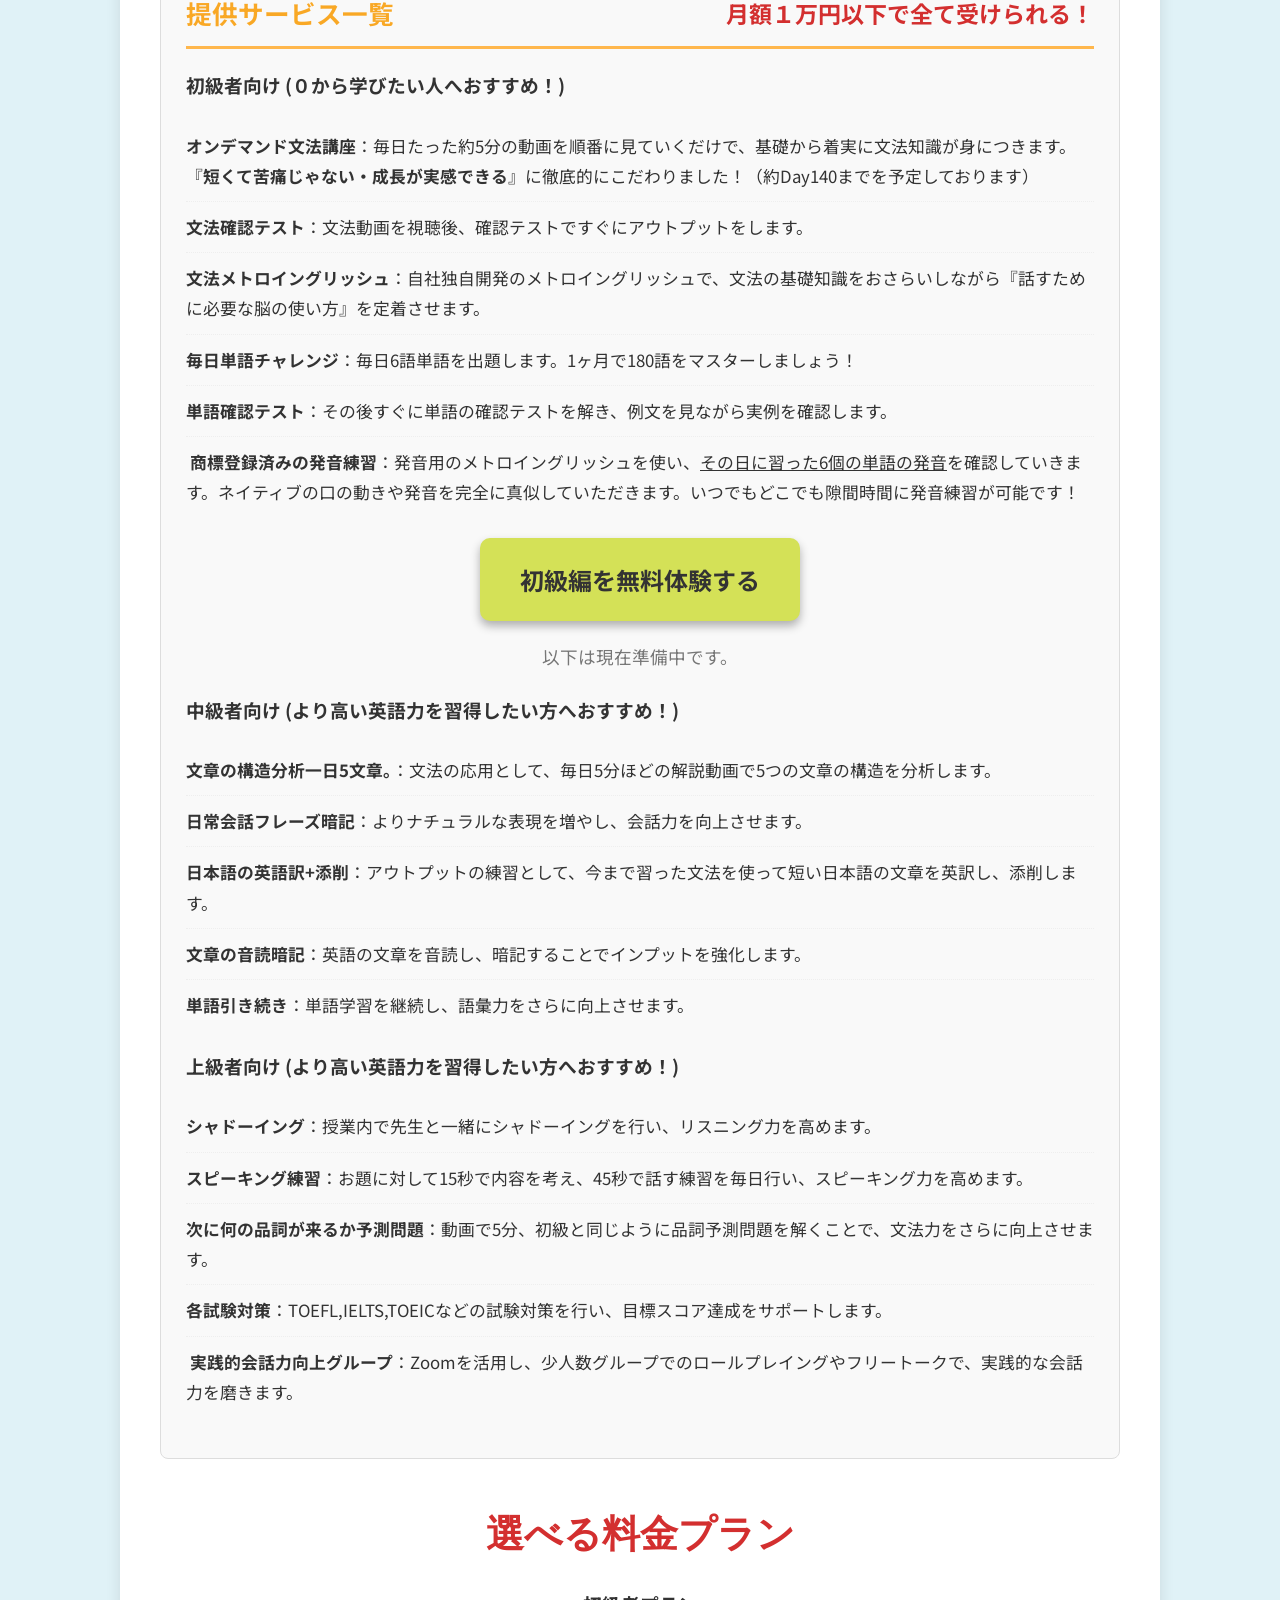
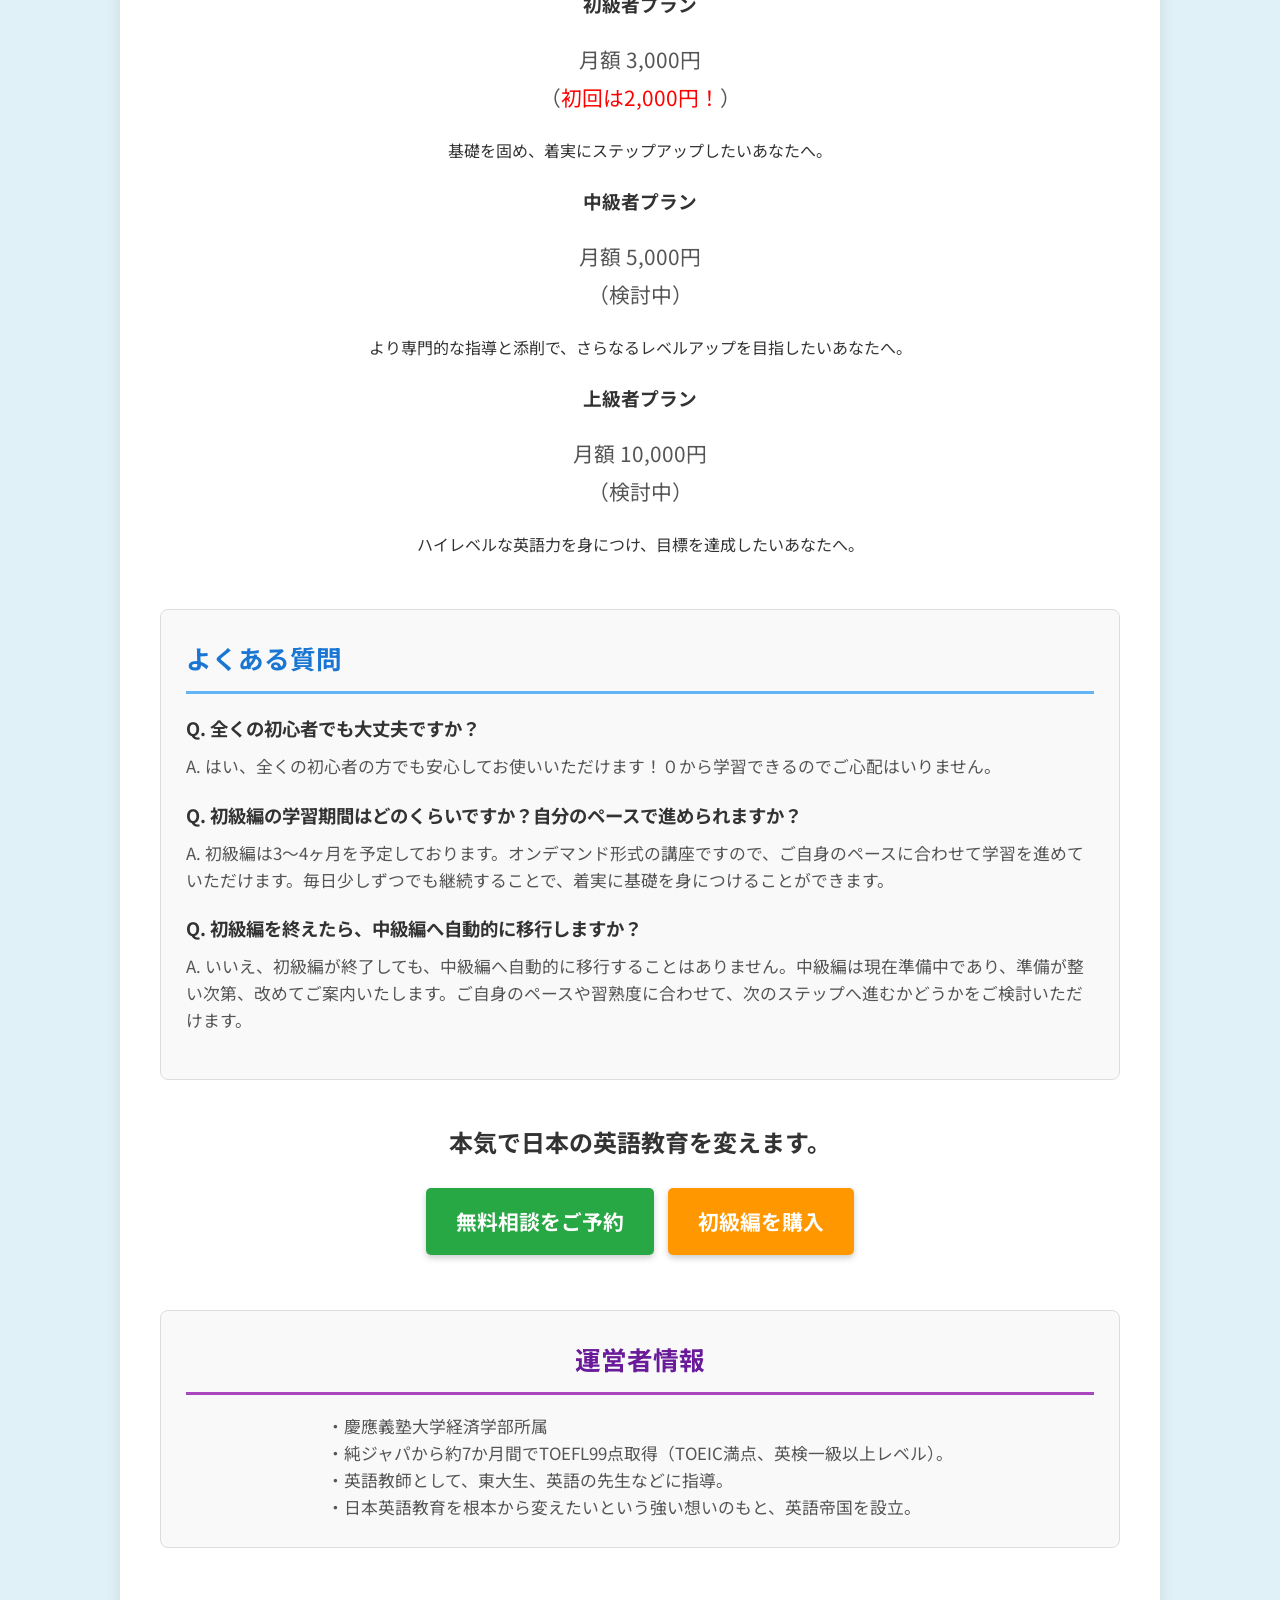
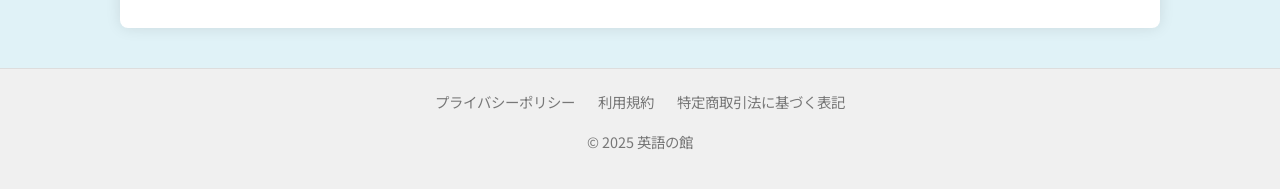
==== commit ee621da2: "Add files via upload" ====
--- a/index.html
+++ b/index.html
@@ -19,20 +19,19 @@
             margin-bottom: 20px;
         }
         .kawaii-icon {
-            font-family: 'Your Cute Font', sans-serif; /* ここに可愛らしいフォント名を指定 */
-            font-size: 1.5em; /* サイズ調整 */
-            color: #ff69b4; /* 可愛い色合いの例：ホットピンク */
-            /* その他の装飾 */
-            display: block; /* ブロック要素として配置 */
-            text-align: center; /* 中央揃え */
-            margin-bottom: 10px; /* 下の余白 */
+            font-family: 'Noto Sans JP', sans-serif;
+            font-weight: 700;
+            font-size: 1.3em;
+            color: #424242;
+            text-align: center;
+            margin-bottom: 18px;
         }
         /* かっこよくするスタイル (h1タグのみに適用) */
         h1 {
             font-family: 'Montserrat', sans-serif;
             font-weight: 700;
             font-size: 3.0em;
-            color: #333;
+            color: #00897b;
             margin-bottom: 10px;
             line-height: 1.2;
             text-align: center; /* 中央揃え */
@@ -61,45 +60,45 @@
             padding-bottom: 5px;
         }
         .hero-column {
-        padding: 0; /* パディングを削除 */
-        background-color: transparent; /* 背景を透明に */
-        border-radius: 0; /* 角丸を削除 */
-        box-shadow: none; /* 影を削除 */
-        margin-bottom: 10px; /* 元々のh1の下マージンに近い値 */
-        text-align: center; /* 必要に応じて中央揃え */
-    }
-
-    .hero-column h1 {
-        font-family: 'Montserrat', sans-serif;
-        font-weight: 700;
-        font-size: 3.0em; /* 元々のh1のサイズ */
-        color: #00897b; /* 青緑の文字色を適用 */
-        margin-bottom: 10px; /* 元々のh1の下マージン */
-        line-height: 1.2;
-        text-align: center; /* 元々のh1の中央揃え */
-    }
-
-    .hero-column .lead {
-        font-size: 1.0em; /* 元々のleadのサイズに近い値 */
-        color: #555; /* 元々のleadの色 */
-        line-height: 1.6;
-        margin-bottom: 20px; /* 元々のleadの下マージン */
-    }
+            padding: 0; /* パディングを削除 */
+            background-color: transparent; /* 背景を透明に */
+            border-radius: 0; /* 角丸を削除 */
+            box-shadow: none; /* 影を削除 */
+            margin-bottom: 10px; /* 元々のh1の下マージンに近い値 */
+            text-align: center; /* 必要に応じて中央揃え */
+        }
+
+        .hero-column h1 {
+            font-family: 'Montserrat', sans-serif;
+            font-weight: 700;
+            font-size: 3.0em; /* 元々のh1のサイズ */
+            color: #00897b; /* 青緑の文字色を適用 */
+            margin-bottom: 10px; /* 元々のh1の下マージン */
+            line-height: 1.2;
+            text-align: center; /* 元々のh1の中央揃え */
+        }
+
+        .hero-column .lead {
+            font-size: 1.0em; /* 元々のleadのサイズに近い値 */
+            color: #555; /* 元々のleadの色 */
+            line-height: 1.6;
+            margin-bottom: 20px; /* 元々のleadの下マージン */
+        }
     </style>
 </head>
 <body>
     <div class="container">
         <div class="kawaii-icon">
-            🌸 生涯受験生 🌸
+            ✨ 生涯受験生 ✨
         </div>
         <div class="tiktok-info">
-            ～日本の英語教育に革命を起こします～
+            ～本気で英語を伸ばしたい方へ～
         </div>
         <div class="fixed-header">
             <div class="header-right">
                 <a href="#service-list" class="course-link">3つのコース</a>
                 <a href="https://forms.gle/1jkchN6muE7bupS2A" class="cta-button free-consultation-button" target="_blank" rel="noopener noreferrer">無料相談をご予約</a>
-                <a href="#payment-info" class="cta-button purchase-button">初級編を購入</a>
+                <a href="purchase.html" class="cta-button purchase-button">初級編を購入</a>
             </div>
         </div>
         <header>
@@ -113,7 +112,7 @@
             </div>
             <div class="empire-description">
                 <h2 class="column-title">英語の館とは？</h2>
-                私(生涯受験生）自身が『<strong>TOEFLの点数を約7カ月で50台から99まで上げ、その後言語学的な観点から英語を研究してきた経験と知恵</strong>』を元に作った、『日本人が“最短で”英語力を上げるために必要な要素を網羅した独自のカリキュラム』です。<br>初級・中級・上級に分かれており、英語習得に必要な要素を一歩ずつ学べるようになっております。『何からやればいいかわからない』と悩む必要なく、目の前のことを愚直にこなしていくことで、確実に高い英語力を身に付けることができます🔥
+                私(生涯受験生）自身が『<strong>TOEFLの点数を約7カ月で50台から99まで上げ、その後言語学的な観点から英語を研究してきた経験と知恵</strong>』を元に作った、『<strong>日本人が“最短で”英語力を上げるために必要な要素を網羅した独自のカリキュラム</strong>』です。<br>初級・中級・上級に分かれており、英語習得に必要な要素を一歩ずつ学べるようになっております。『何からやればいいかわからない』と悩む必要なく、目の前のことを愚直にこなしていくことで、確実に高い英語力を身に付けることができます🔥
             </div>
         </header>
 
@@ -255,28 +254,11 @@
         <section class="cta">
             <h2>本気で日本の英語教育を変えます。</h2>
             <a href="https://forms.gle/1jkchN6muE7bupS2A" class="cta-button free-consultation-button" target="_blank" rel="noopener noreferrer">無料相談をご予約</a>
-            <a href="#payment-info" class="cta-button purchase-button">初級編を購入</a>
+            <a href="purchase.html" class="cta-button purchase-button">初級編を購入</a>
         </section>
 
         
 
-        <section class="payment-info" id="payment-info">
-            <h2>【初級編1か月目のご購入はこちら】</h2>
-            <p class="payment-notice">※現時点では銀行振込のみご利用いただけます。</p>
-            <div class="bank-details">
-                <p><strong>三井住友銀行</strong><br>
-                （金融機関コード 0009）<br>
-                <strong>中央支店</strong><br>
-                （支店コード 106）<br>
-                <strong>普通 5136637</strong><br><br>
-                <strong>カナ : ｶ) ｴｽﾋﾞｰｱｲｼﾖｳｹﾝ</strong></p>
-            </div>
-            <p class="price-regal"><strong>￥2,000</strong><br>初級編1か月分申し込み</p>
-            <p class="important-notice">⚠️上記の金額を入金後、生涯受験生のInstagram、もしくはメールに明細の写真と共にDMまでご連絡ください。</p>
-            <p class="instagram-account">🔵Instagramアカウント : <a href="https://www.instagram.com/shogai_jukensei/" target="_blank" rel="noopener noreferrer">@shogai_jukensei</a></p>
-            <p class="mail">🔵メールアドレス : <a href="mailto:shogaijukensei@gmail.com" target="_blank" rel="noopener noreferrer">shogaijukensei@gmail.com</a></p>
-            <p class="completion-message">(確認完了後 全ての記事が閲覧可能になります)</p>
-        </section>
         <section class="founder-info">
             <h2>運営者情報</h2>
             <div class="founder-profile">
@@ -291,7 +273,7 @@
             <a href="利用規約.html">利用規約</a>
             <a href="特定商取引法.html">特定商取引法に基づく表記</a>
         </div>
-        <p>© 2025 英語帝国</p>
+        <p>© 2025 英語の館</p>
     </footer>
 
 </body>
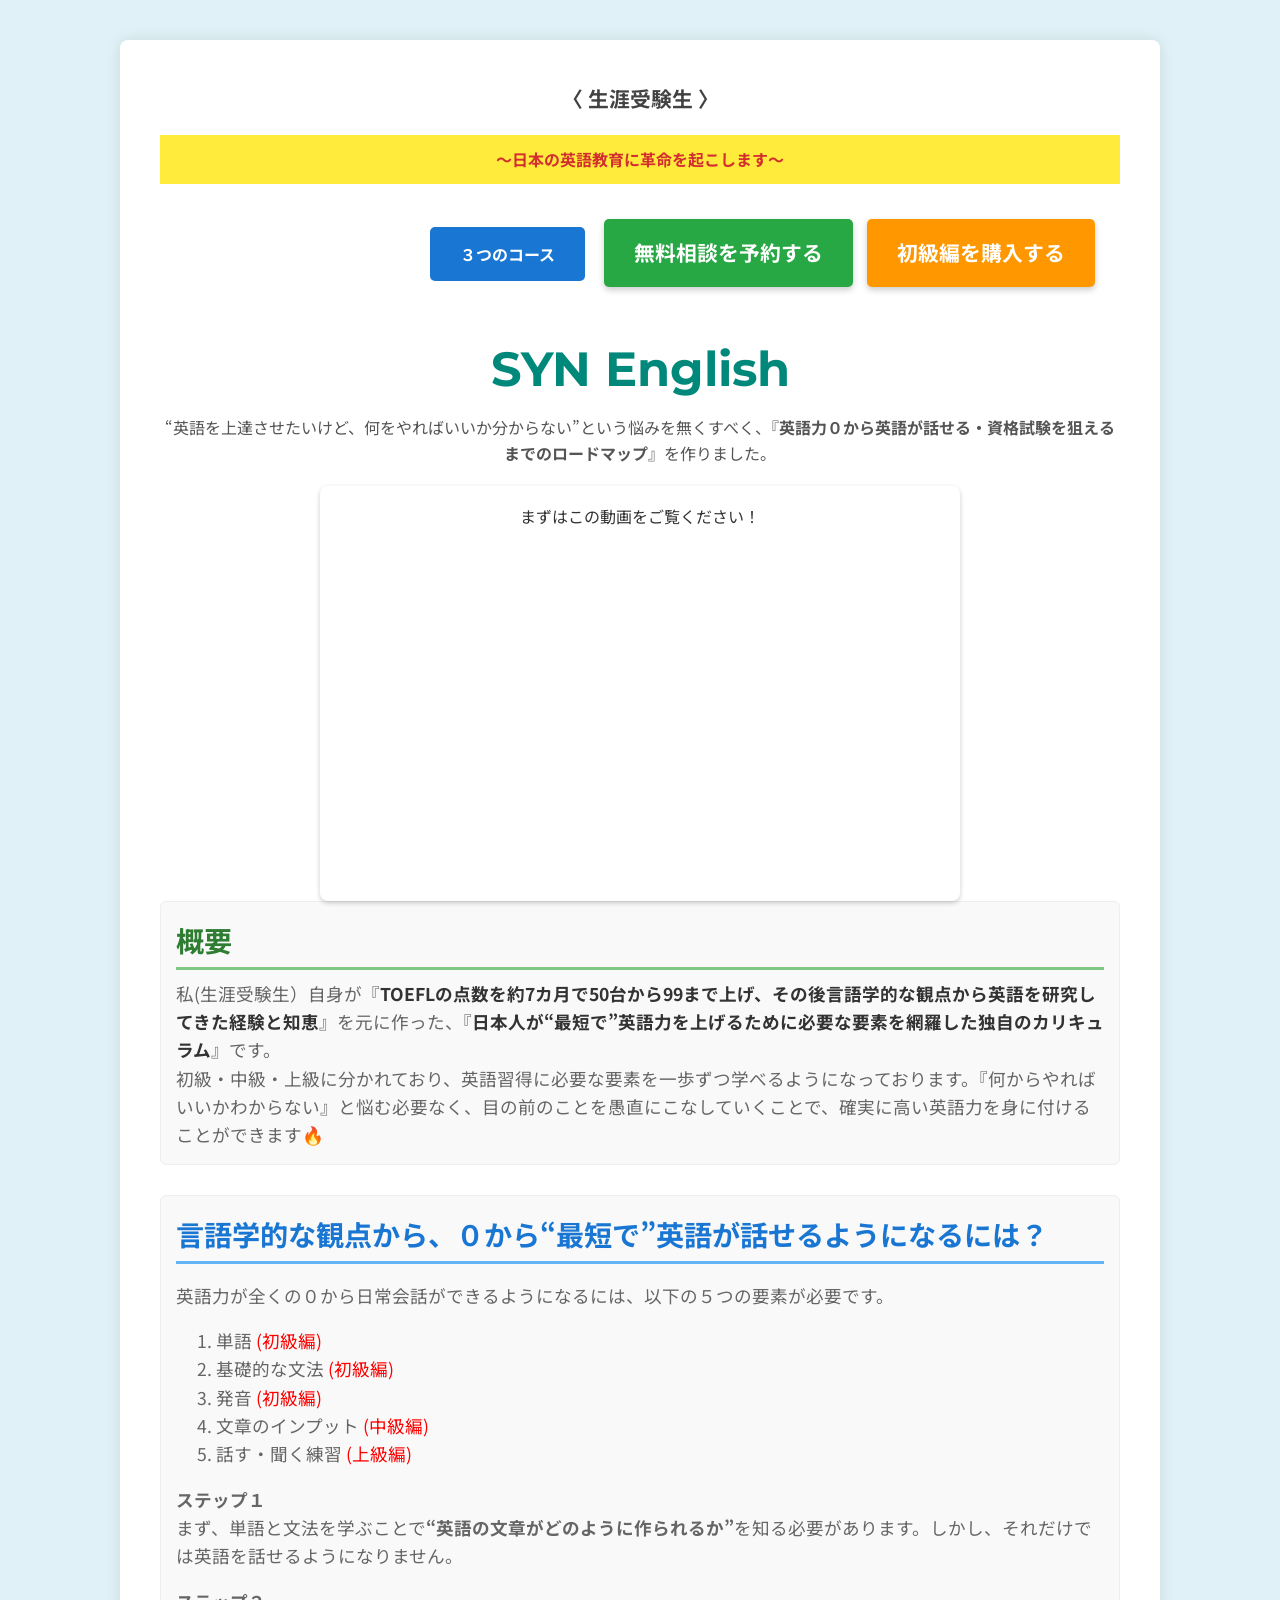
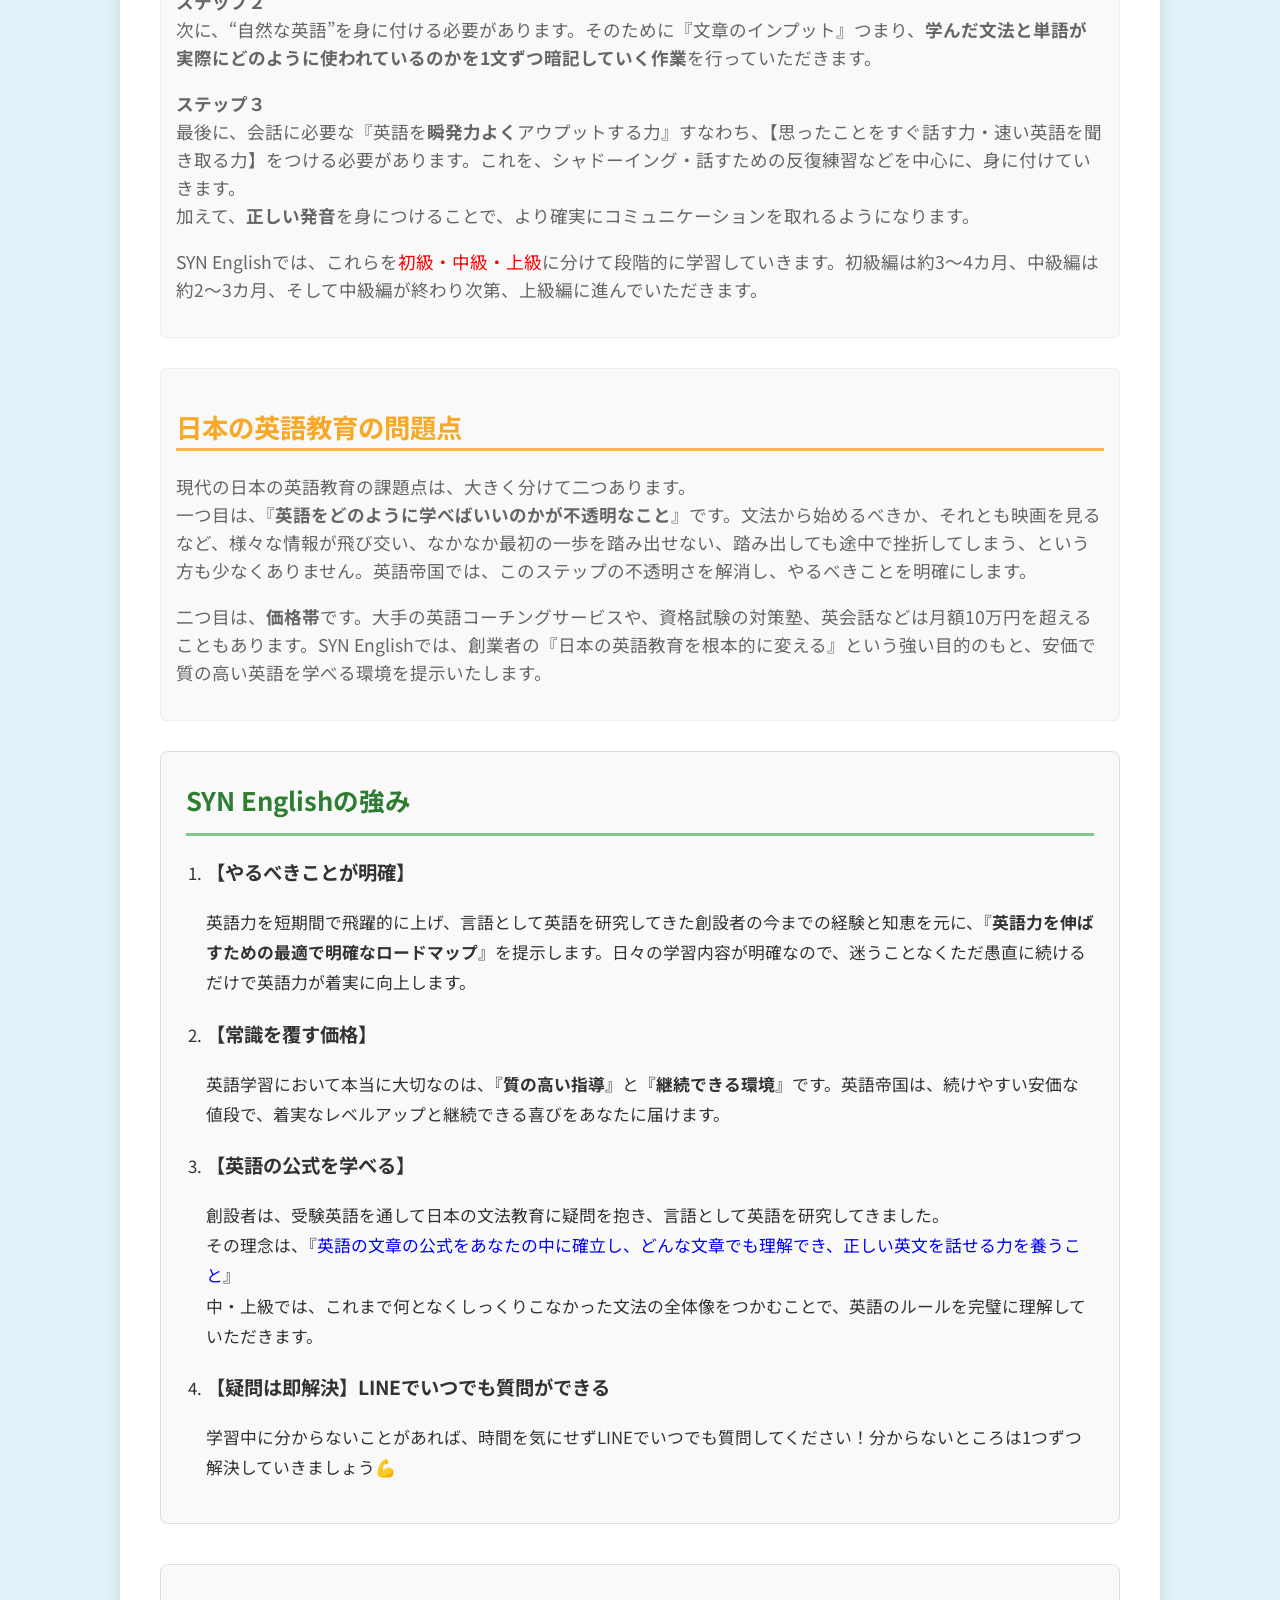
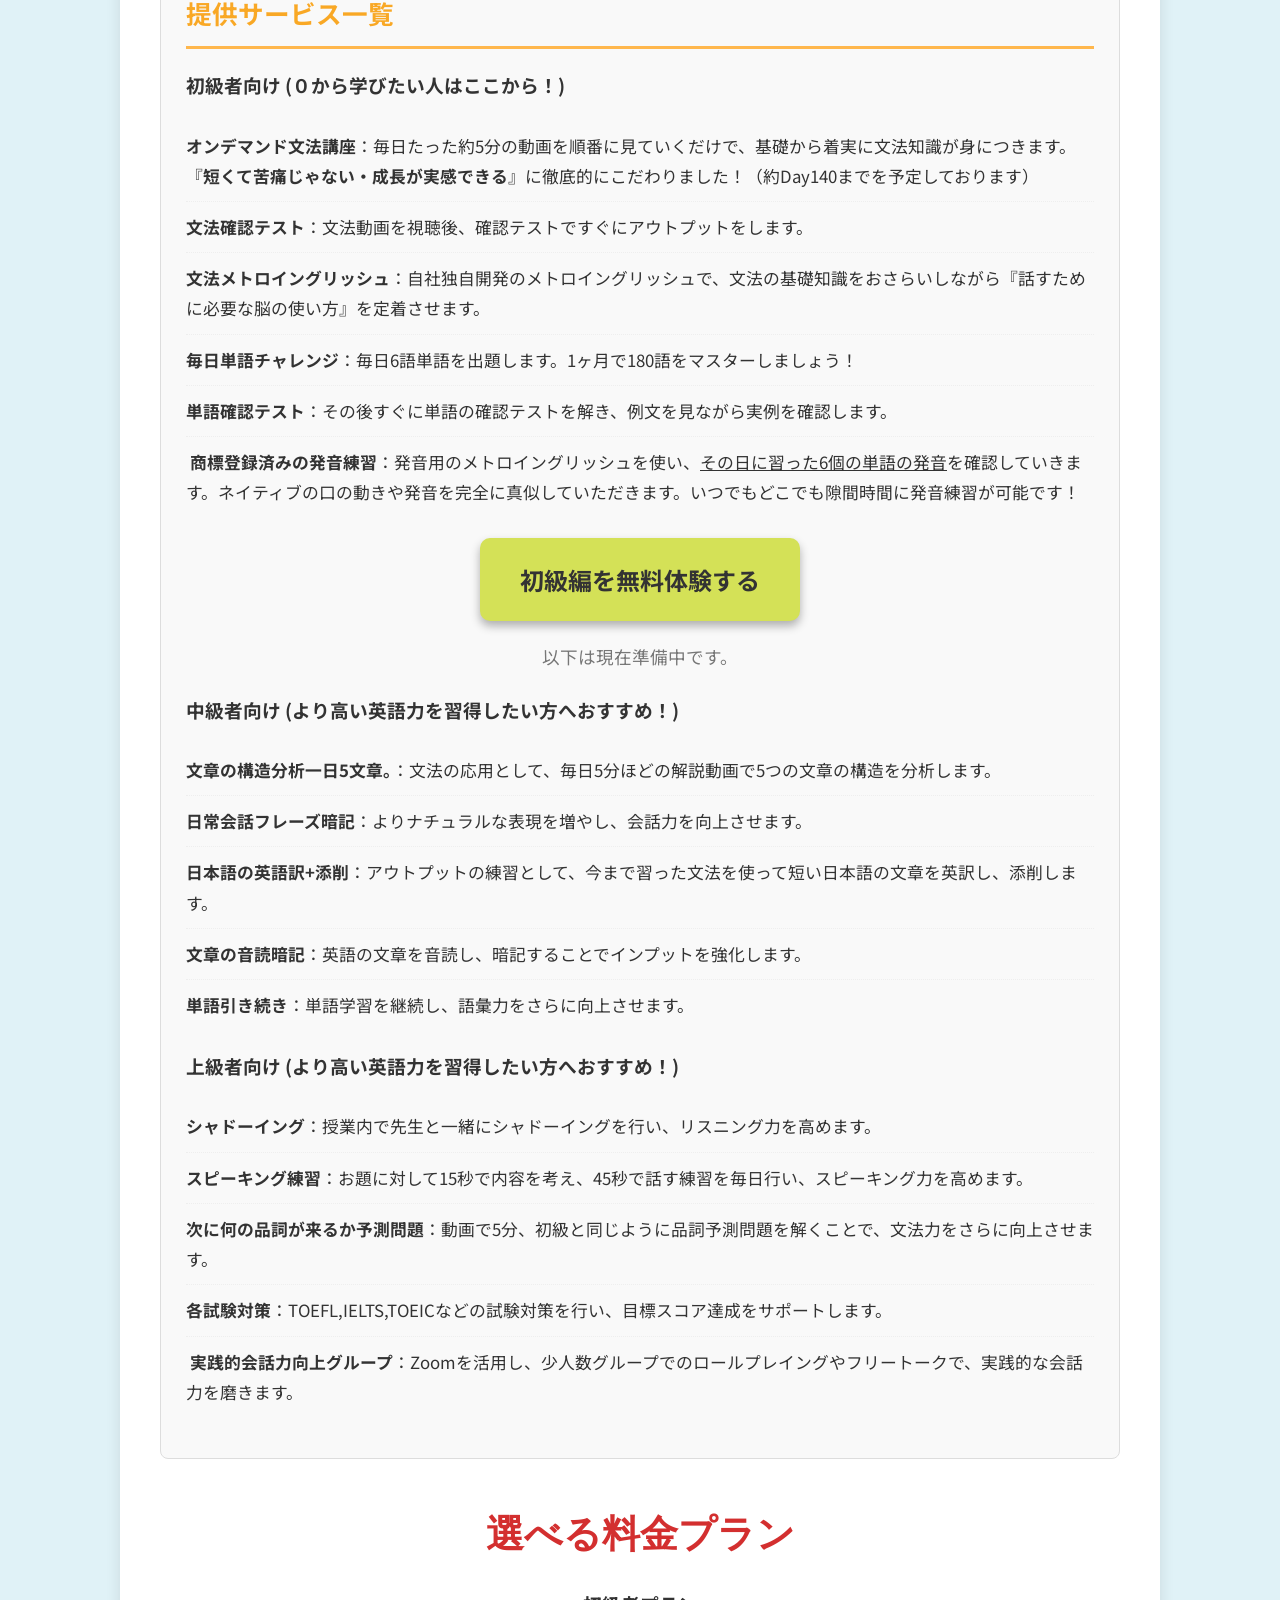
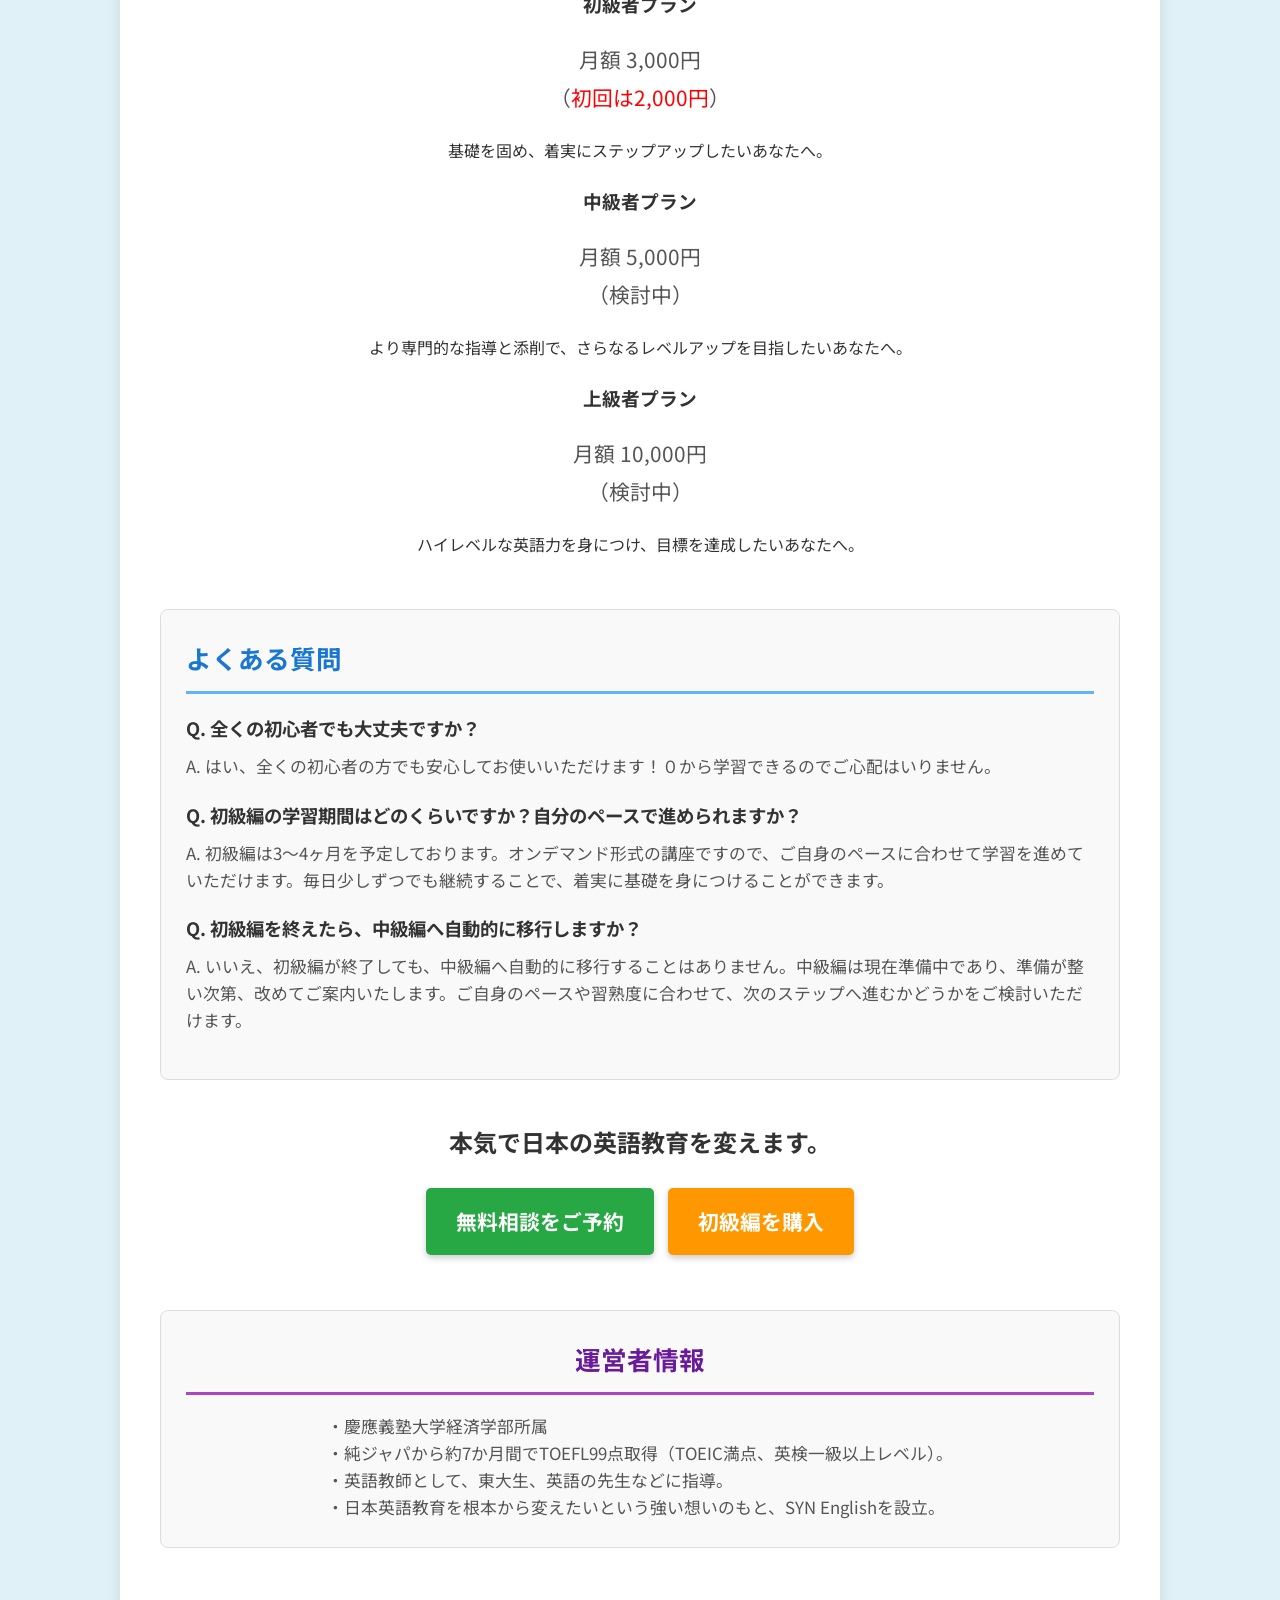
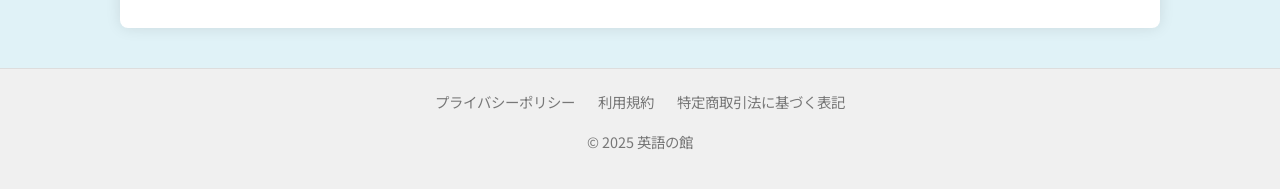
==== commit 47c5db84: "Add files via upload" ====
--- a/index.html
+++ b/index.html
@@ -3,8 +3,8 @@
 <head>
     <meta charset="UTF-8">
     <meta name="viewport" content="width=device-width, initial-scale=1.0">
-    <title>英語の館 - 英語力０から中級者へ！やるべきことが明確になる学習環境</title>
-    <meta name="description" content="英語力０から中級者へ！文法、単語、リスニング、スピーキング、発音を徹底サポート。やるべきことが明確で、継続しやすい安価な値段設定。">
+    <title>SYN English - 英語力０から上級者へ！やるべきことが明確になる学習環境</title>
+    <meta name="description" content="英語力０から上級者へ！文法、単語、リスニング、スピーキング、発音を徹底サポート。やるべきことが明確で、継続しやすい安価な値段設定。">
     <link rel="stylesheet" href="style.css">
     <link rel="preconnect" href="https://fonts.googleapis.com">
     <link rel="preconnect" href="https://fonts.gstatic.com" crossorigin>
@@ -89,21 +89,21 @@
 <body>
     <div class="container">
         <div class="kawaii-icon">
-            ✨ 生涯受験生 ✨
+            〈 生涯受験生 〉
         </div>
         <div class="tiktok-info">
-            ～本気で英語を伸ばしたい方へ～
+            ～日本の英語教育に革命を起こします～
         </div>
         <div class="fixed-header">
             <div class="header-right">
-                <a href="#service-list" class="course-link">3つのコース</a>
-                <a href="https://forms.gle/1jkchN6muE7bupS2A" class="cta-button free-consultation-button" target="_blank" rel="noopener noreferrer">無料相談をご予約</a>
-                <a href="purchase.html" class="cta-button purchase-button">初級編を購入</a>
+                <a href="#service-list" class="course-link">３つのコース</a>
+                <a href="https://forms.gle/1jkchN6muE7bupS2A" class="cta-button free-consultation-button" target="_blank" rel="noopener noreferrer">無料相談を予約する</a>
+                <a href="purchase.html" class="cta-button purchase-button">初級編を購入する</a>
             </div>
         </div>
         <header>
             <section class="hero-column">
-                <h1>英語の館</h1>
+                <h1>SYN English</h1>
                 <p class="lead">“英語を上達させたいけど、何をやればいいか分からない”という悩みを無くすべく、『<strong>英語力０から英語が話せる・資格試験を狙えるまでのロードマップ</strong>』を作りました。</p>
             </section>
             <div class="video-container">
@@ -111,7 +111,7 @@
                 <iframe width="560" height="315" src="https://www.youtube.com/embed/v9qSQqmL6Wg?si=e433A2XQJm-p8qXD" title="YouTube video player" frameborder="0" allow="accelerometer; autoplay; clipboard-write; encrypted-media; gyroscope; picture-in-picture; web-share" referrerpolicy="strict-origin-when-cross-origin" allowfullscreen></iframe>
             </div>
             <div class="empire-description">
-                <h2 class="column-title">英語の館とは？</h2>
+                <h2 class="column-title">概要</h2>
                 私(生涯受験生）自身が『<strong>TOEFLの点数を約7カ月で50台から99まで上げ、その後言語学的な観点から英語を研究してきた経験と知恵</strong>』を元に作った、『<strong>日本人が“最短で”英語力を上げるために必要な要素を網羅した独自のカリキュラム</strong>』です。<br>初級・中級・上級に分かれており、英語習得に必要な要素を一歩ずつ学べるようになっております。『何からやればいいかわからない』と悩む必要なく、目の前のことを愚直にこなしていくことで、確実に高い英語力を身に付けることができます🔥
             </div>
         </header>
@@ -141,22 +141,22 @@
                 最後に、会話に必要な『英語を<strong>瞬発力よく</strong>アウプットする力』すなわち、【思ったことをすぐ話す力・速い英語を聞き取る力】をつける必要があります。これを、シャドーイング・話すための反復練習などを中心に、身に付けていきます。<br>加えて、<strong>正しい発音</strong>を身につけることで、より確実にコミュニケーションを取れるようになります。
             </p>
             <p>
-                英語帝国では、これらを初級・中級・上級に分けて段階的に学習していきます。初級編は約3～4カ月、中級編は約2～3カ月、そして中級編が終わり次第、上級編に進んでいただきます。
+                SYN Englishでは、これらを<span style="color: red;">初級・中級・上級</span>に分けて段階的に学習していきます。初級編は約3～4カ月、中級編は約2～3カ月、そして中級編が終わり次第、上級編に進んでいただきます。
             </p>
         </section>
 
         <section class="education-problem">
-            <h2 class="colored-title problem-title">創業者の考える日本の英語教育の問題点</h2>
+            <h2 class="colored-title problem-title">日本の英語教育の問題点</h2>
             <p>
                 現代の日本の英語教育の課題点は、大きく分けて二つあります。<br>一つ目は、『<strong>英語をどのように学べばいいのかが不透明なこと</strong>』です。文法から始めるべきか、それとも映画を見るなど、様々な情報が飛び交い、なかなか最初の一歩を踏み出せない、踏み出しても途中で挫折してしまう、という方も少なくありません。英語帝国では、このステップの不透明さを解消し、やるべきことを明確にします。
             </p>
             <p>
-                二つ目は、<strong>価格帯</strong>です。大手の英語コーチングサービスや、資格試験の対策塾、英会話などは月額10万円を超えることもあります。英語帝国では、創業者の『日本の英語教育を根本的に変える』という強い目的のもと、安価で質の高い英語を学べる環境を提示いたします。
+                二つ目は、<strong>価格帯</strong>です。大手の英語コーチングサービスや、資格試験の対策塾、英会話などは月額10万円を超えることもあります。SYN Englishでは、創業者の『日本の英語教育を根本的に変える』という強い目的のもと、安価で質の高い英語を学べる環境を提示いたします。
             </p>
         </section>
 
         <section class="strong-point">
-            <h2 class="column-title">英語帝国の強み</h2>
+            <h2 class="column-title">SYN Englishの強み</h2>
             <ol>
                 <li>
                     <h3>【やるべきことが明確】</h3>
@@ -171,16 +171,16 @@
                     <p>創設者は、受験英語を通して日本の文法教育に疑問を抱き、言語として英語を研究してきました。<br>その理念は、『<span style="color: blue;">英語の文章の公式をあなたの中に確立し、どんな文章でも理解でき、正しい英文を話せる力を養うこと</span>』<br>中・上級では、これまで何となくしっくりこなかった文法の全体像をつかむことで、英語のルールを完璧に理解していただきます。<br></p>
                 </li>
                 <li>
-                    <h3>【疑問は即解決】LINEでいつでも質問OK、「今すぐ知りたい」に応えます</h3>
+                    <h3>【疑問は即解決】LINEでいつでも質問ができる</h3>
                     <p>学習中に分からないことがあれば、時間を気にせずLINEでいつでも質問してください！分からないところは1つずつ解決していきましょう💪</p>
                 </li>
             </ol>
         </section>
 
         <section class="service-list" id="service-list">
-            <h2>提供サービス一覧 <span class="super-cheap right-aligned">月額１万円以下で全て受けられる！</span></h2>
+            <h2>提供サービス一覧 </h2>
             <div class="beginner-services">
-                <h3>初級者向け (０から学びたい人へおすすめ！)</h3>
+                <h3>初級者向け (０から学びたい人はここから！)</h3>
                 <ul>
                     <li><strong> オンデマンド文法講座</strong>：毎日たった約5分の動画を順番に見ていくだけで、基礎から着実に文法知識が身につきます。『<strong>短くて苦痛じゃない・成長が実感できる</strong>』に徹底的にこだわりました！（約Day140までを予定しております）</li>
                     <li><strong> 文法確認テスト</strong>：文法動画を視聴後、確認テストですぐにアウトプットをします。</li>
@@ -223,7 +223,7 @@
             <h2>選べる料金プラン</h2>
             <div class="price-plan">
                 <h3>初級者プラン</h3>
-                <p class="price-text">月額 3,000円<br>（<span style="color: red;">初回は2,000円！</span>）</p>
+                <p class="price-text">月額 3,000円<br>（<span style="color: red;">初回は2,000円</span>）</p>
                 <p>基礎を固め、着実にステップアップしたいあなたへ。</p>
             </div>
             <div class="price-plan">
@@ -262,7 +262,7 @@
         <section class="founder-info">
             <h2>運営者情報</h2>
             <div class="founder-profile">
-                <p>・慶應義塾大学経済学部所属<br>・純ジャパから約7か月間でTOEFL99点取得（TOEIC満点、英検一級以上レベル）。<br>・英語教師として、東大生、英語の先生などに指導。<br>・日本英語教育を根本から変えたいという強い想いのもと、英語帝国を設立。</p>
+                <p>・慶應義塾大学経済学部所属<br>・純ジャパから約7か月間でTOEFL99点取得（TOEIC満点、英検一級以上レベル）。<br>・英語教師として、東大生、英語の先生などに指導。<br>・日本英語教育を根本から変えたいという強い想いのもと、SYN Englishを設立。</p>
             </div>
         </section>
     </div>
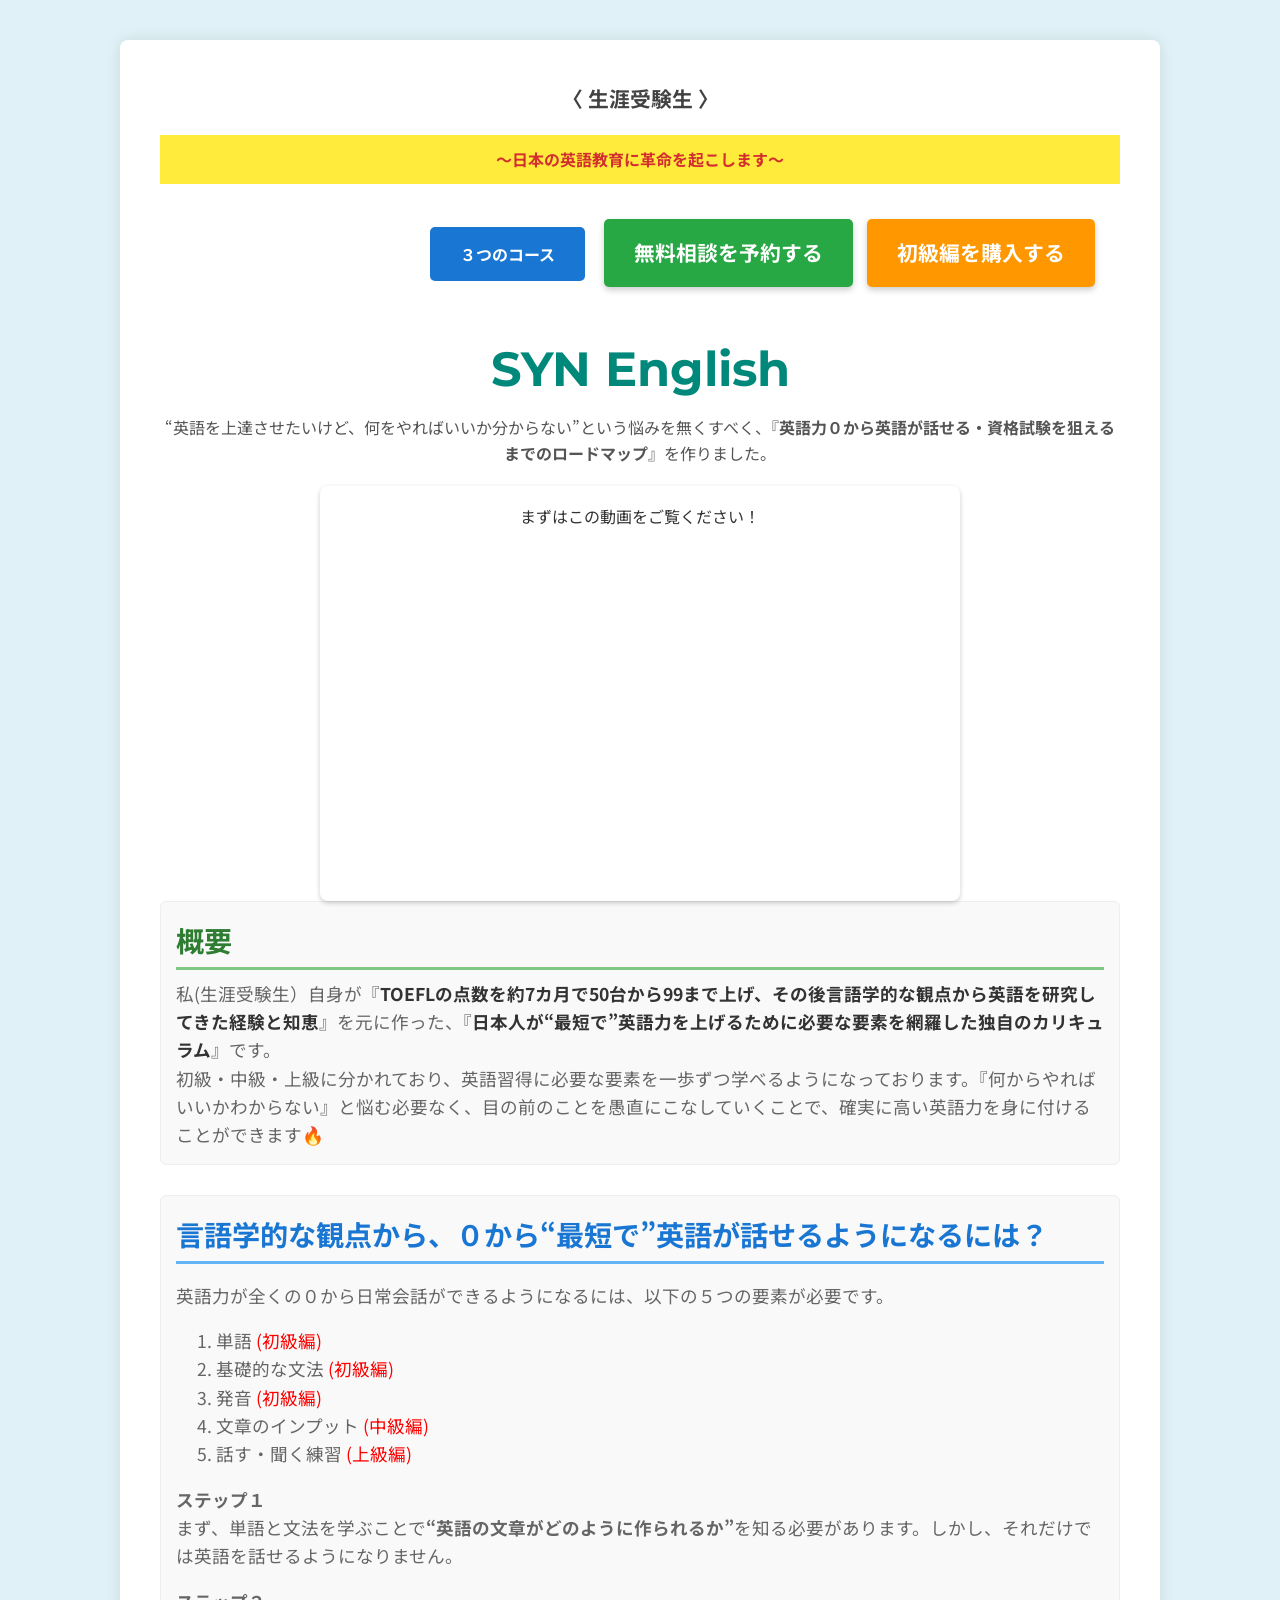
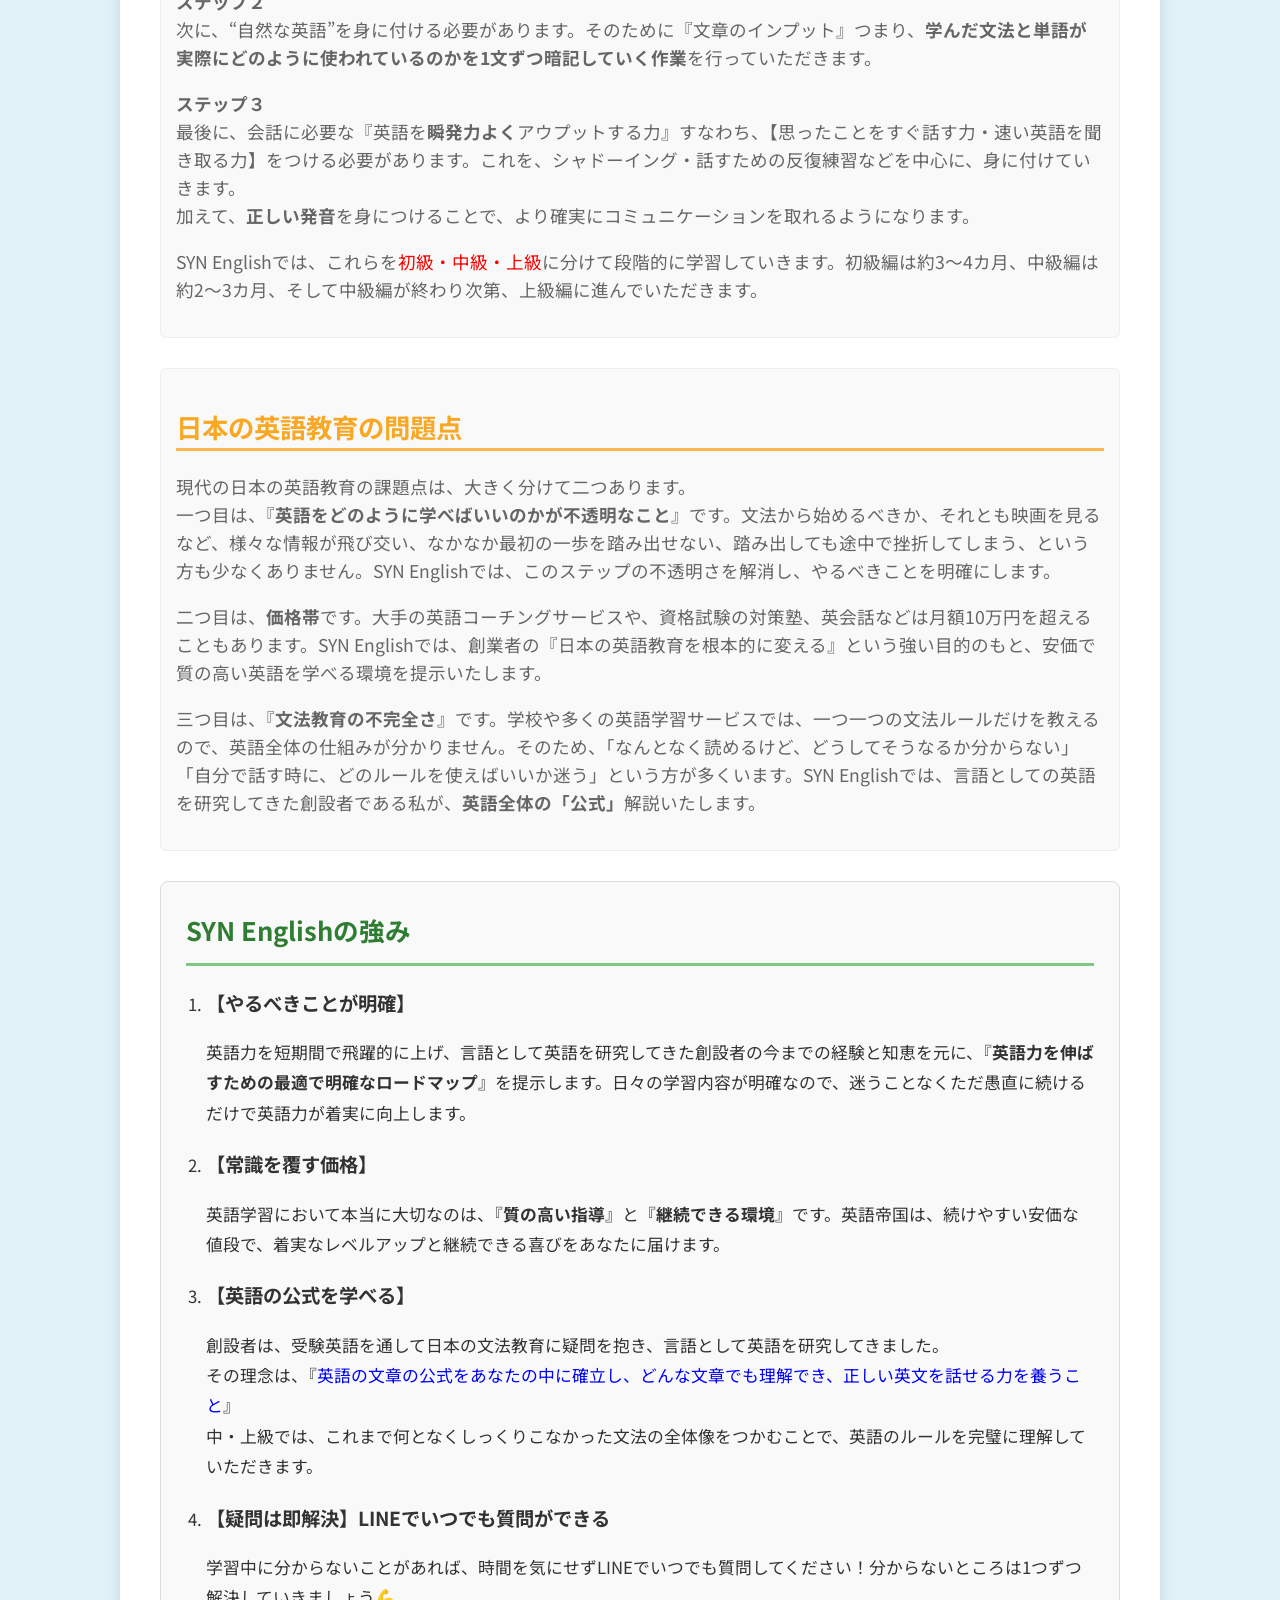
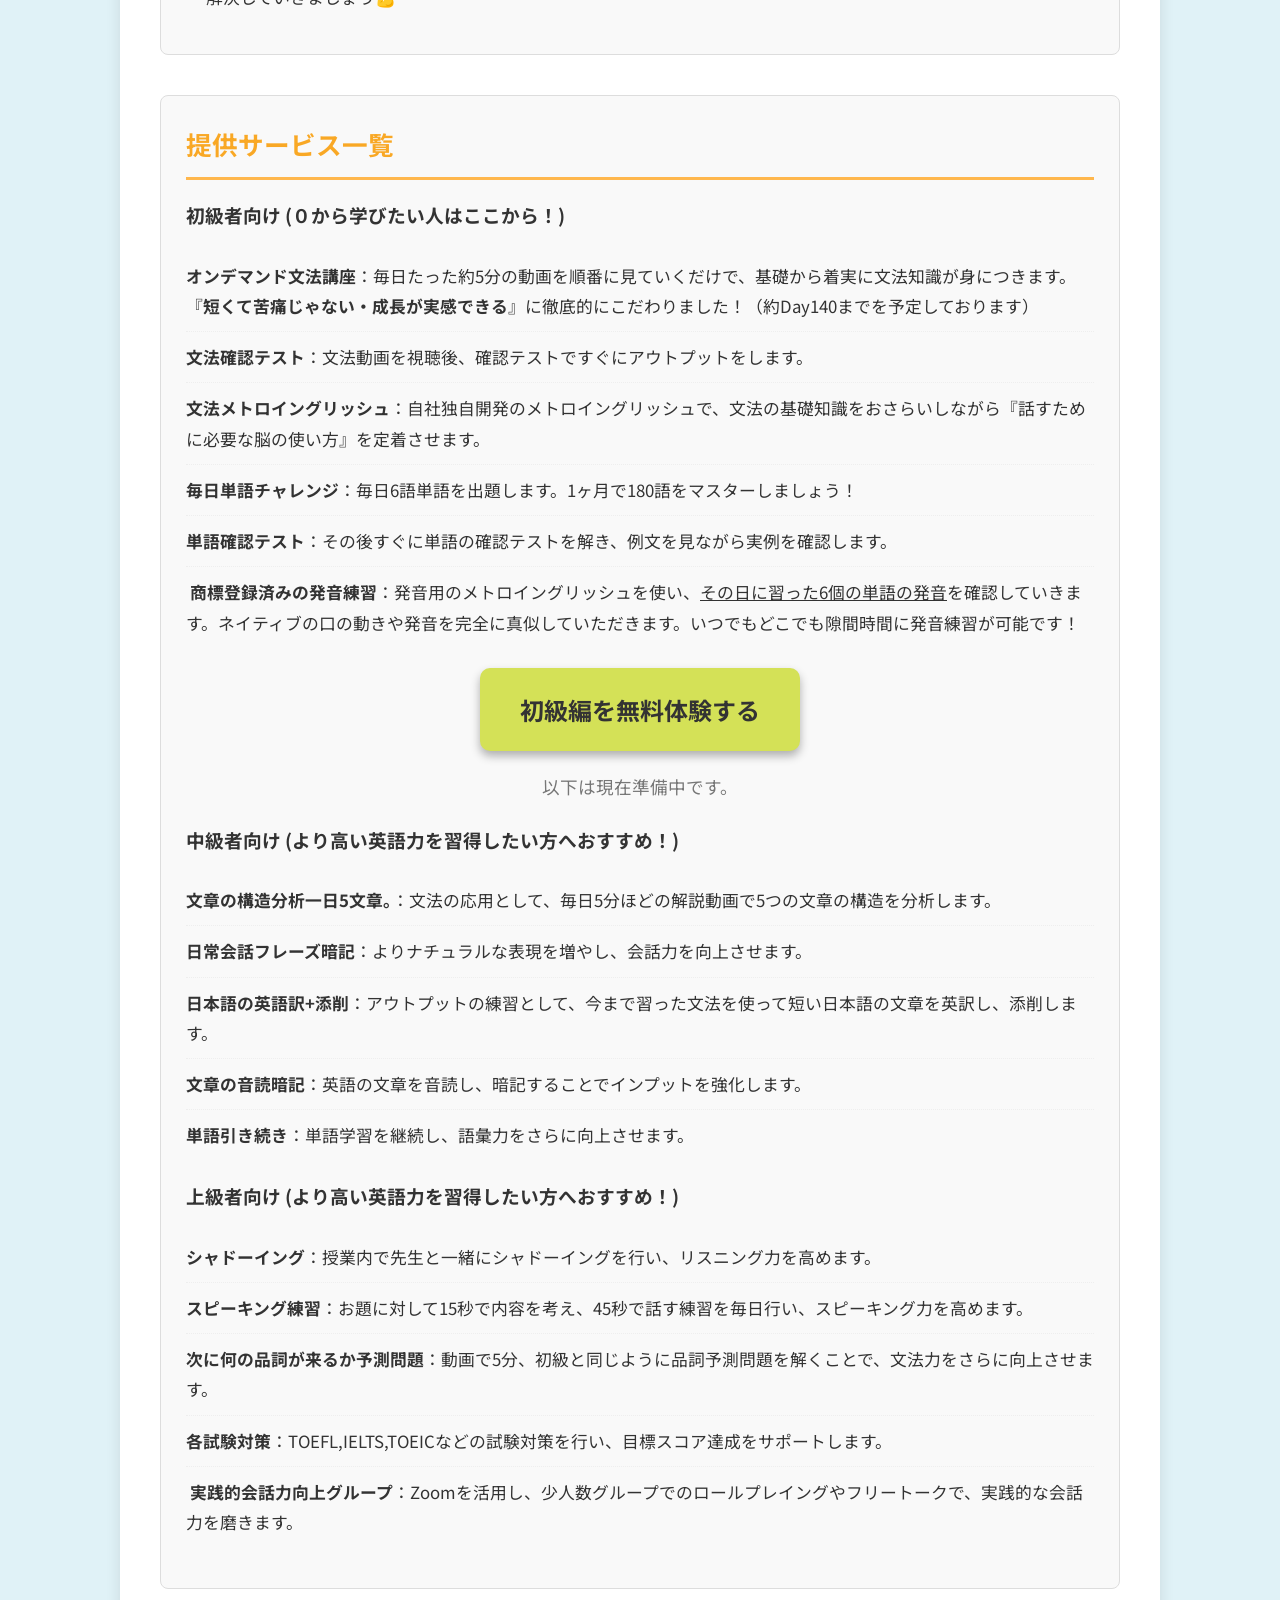
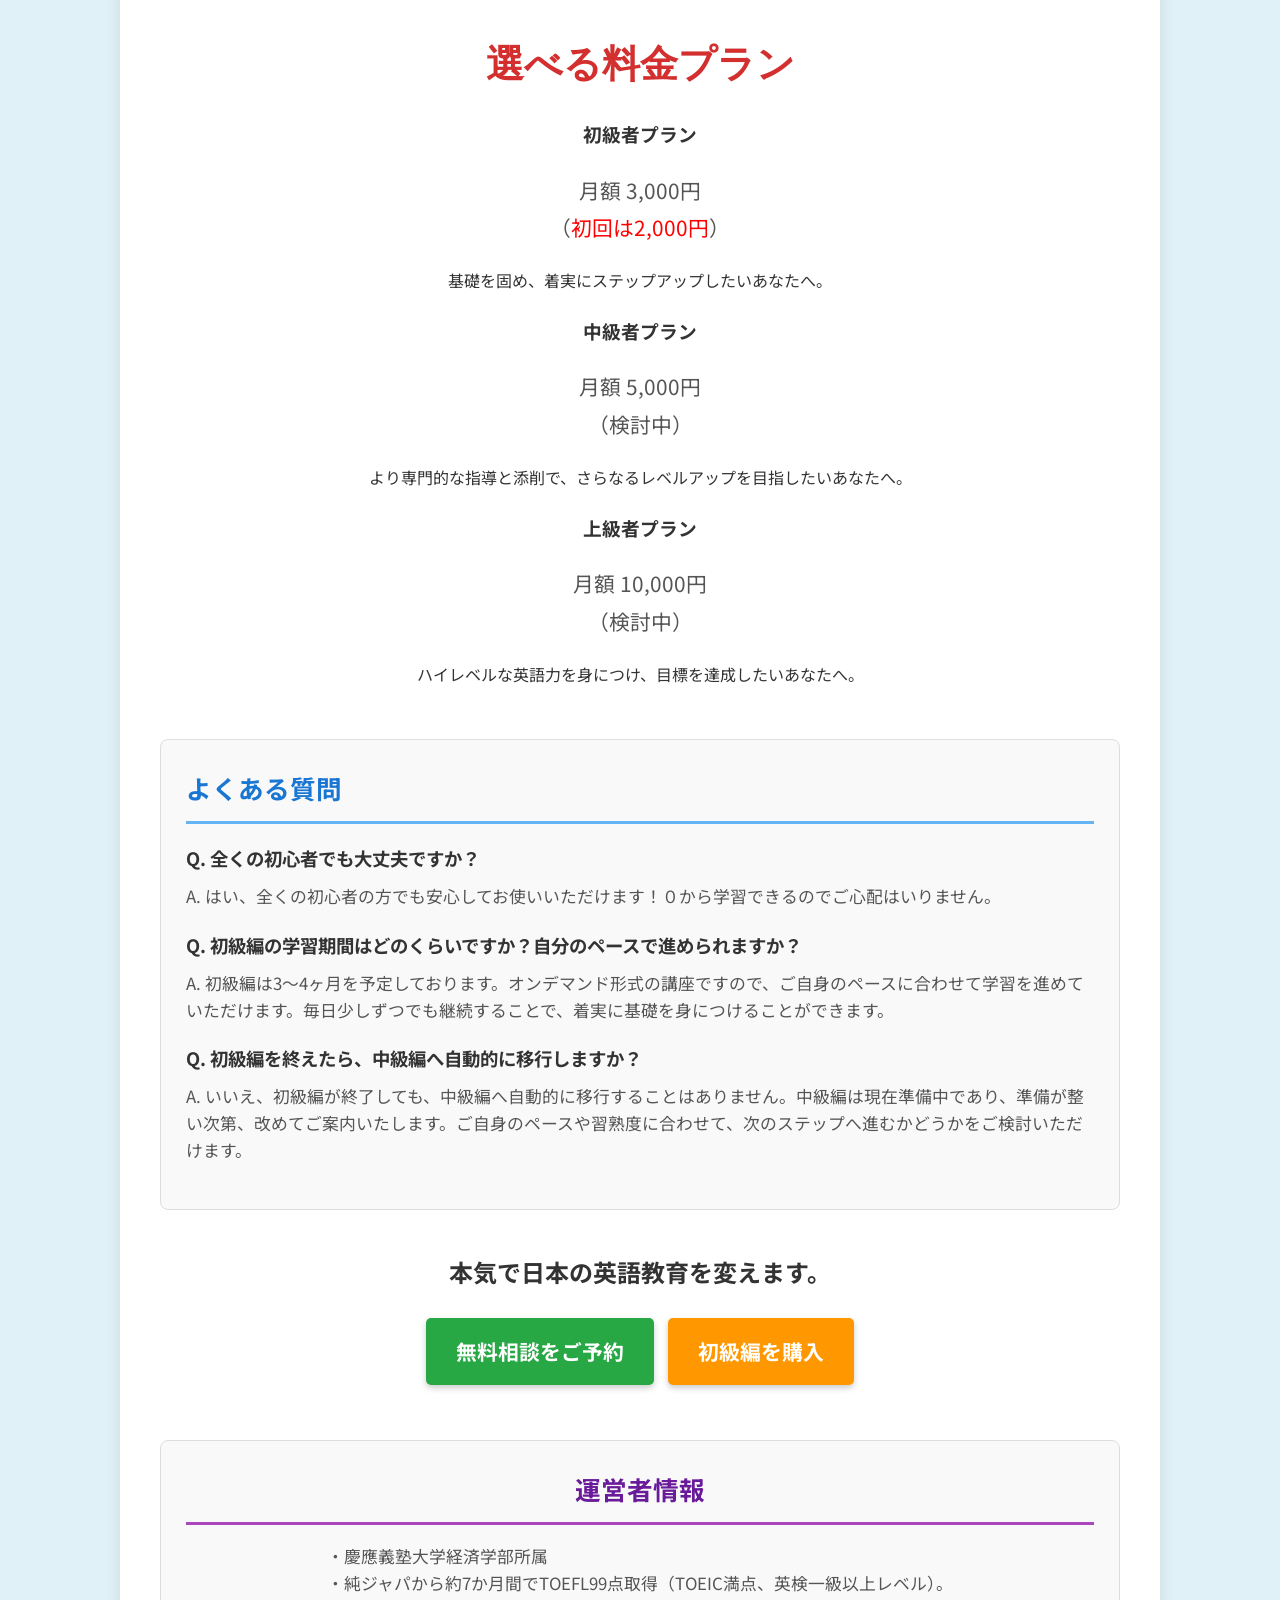
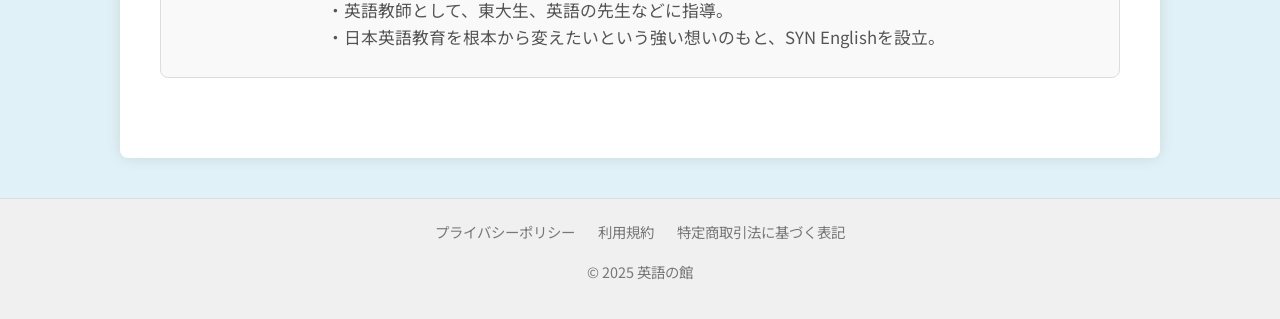
==== commit 1f17df37: "Add files via upload" ====
--- a/index.html
+++ b/index.html
@@ -148,10 +148,13 @@
         <section class="education-problem">
             <h2 class="colored-title problem-title">日本の英語教育の問題点</h2>
             <p>
-                現代の日本の英語教育の課題点は、大きく分けて二つあります。<br>一つ目は、『<strong>英語をどのように学べばいいのかが不透明なこと</strong>』です。文法から始めるべきか、それとも映画を見るなど、様々な情報が飛び交い、なかなか最初の一歩を踏み出せない、踏み出しても途中で挫折してしまう、という方も少なくありません。英語帝国では、このステップの不透明さを解消し、やるべきことを明確にします。
+                現代の日本の英語教育の課題点は、大きく分けて二つあります。<br>一つ目は、『<strong>英語をどのように学べばいいのかが不透明なこと</strong>』です。文法から始めるべきか、それとも映画を見るなど、様々な情報が飛び交い、なかなか最初の一歩を踏み出せない、踏み出しても途中で挫折してしまう、という方も少なくありません。SYN Englishでは、このステップの不透明さを解消し、やるべきことを明確にします。
             </p>
             <p>
                 二つ目は、<strong>価格帯</strong>です。大手の英語コーチングサービスや、資格試験の対策塾、英会話などは月額10万円を超えることもあります。SYN Englishでは、創業者の『日本の英語教育を根本的に変える』という強い目的のもと、安価で質の高い英語を学べる環境を提示いたします。
+            </p>
+            <p>
+                三つ目は、『<strong>文法教育の不完全さ</strong>』です。学校や多くの英語学習サービスでは、一つ一つの文法ルールだけを教えるので、英語全体の仕組みが分かりません。そのため、「なんとなく読めるけど、どうしてそうなるか分からない」「自分で話す時に、どのルールを使えばいいか迷う」という方が多くいます。SYN Englishでは、言語としての英語を研究してきた創設者である私が、<strong>英語全体の「公式」</strong>解説いたします。
             </p>
         </section>
 
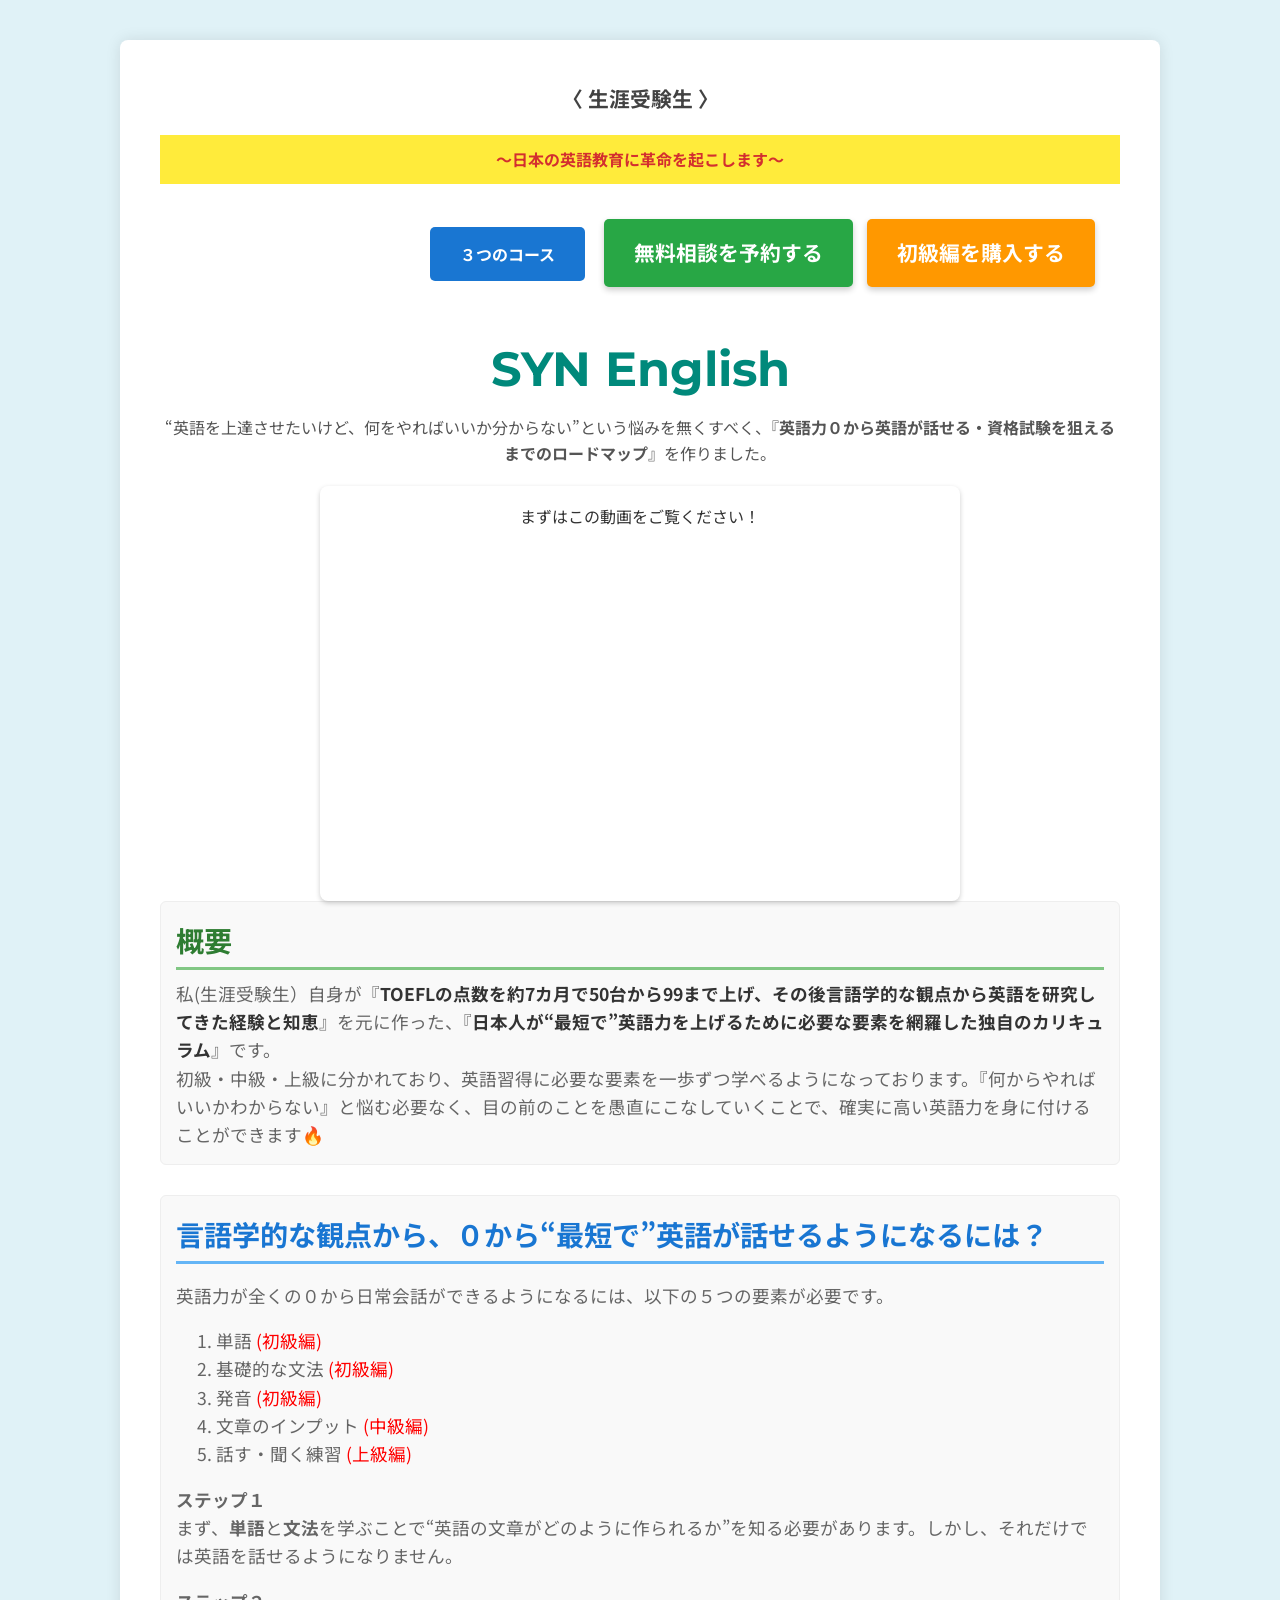
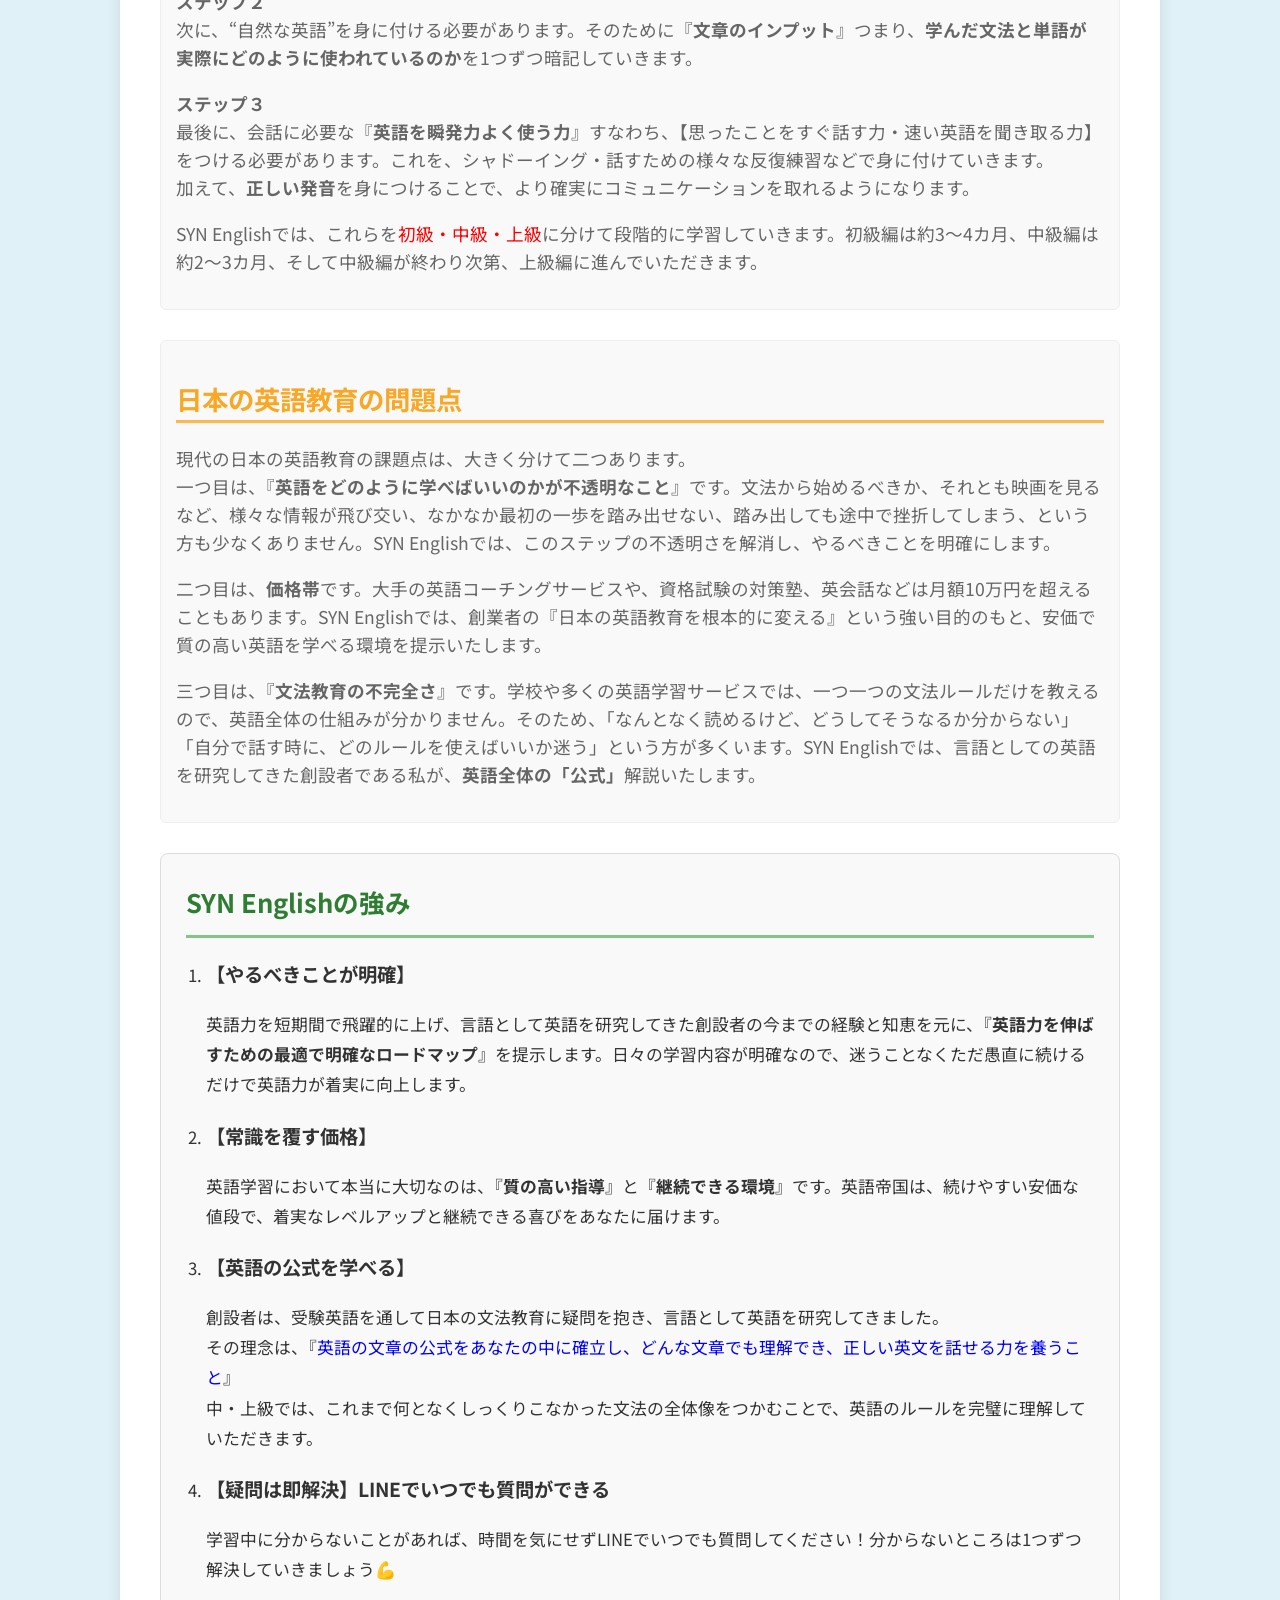
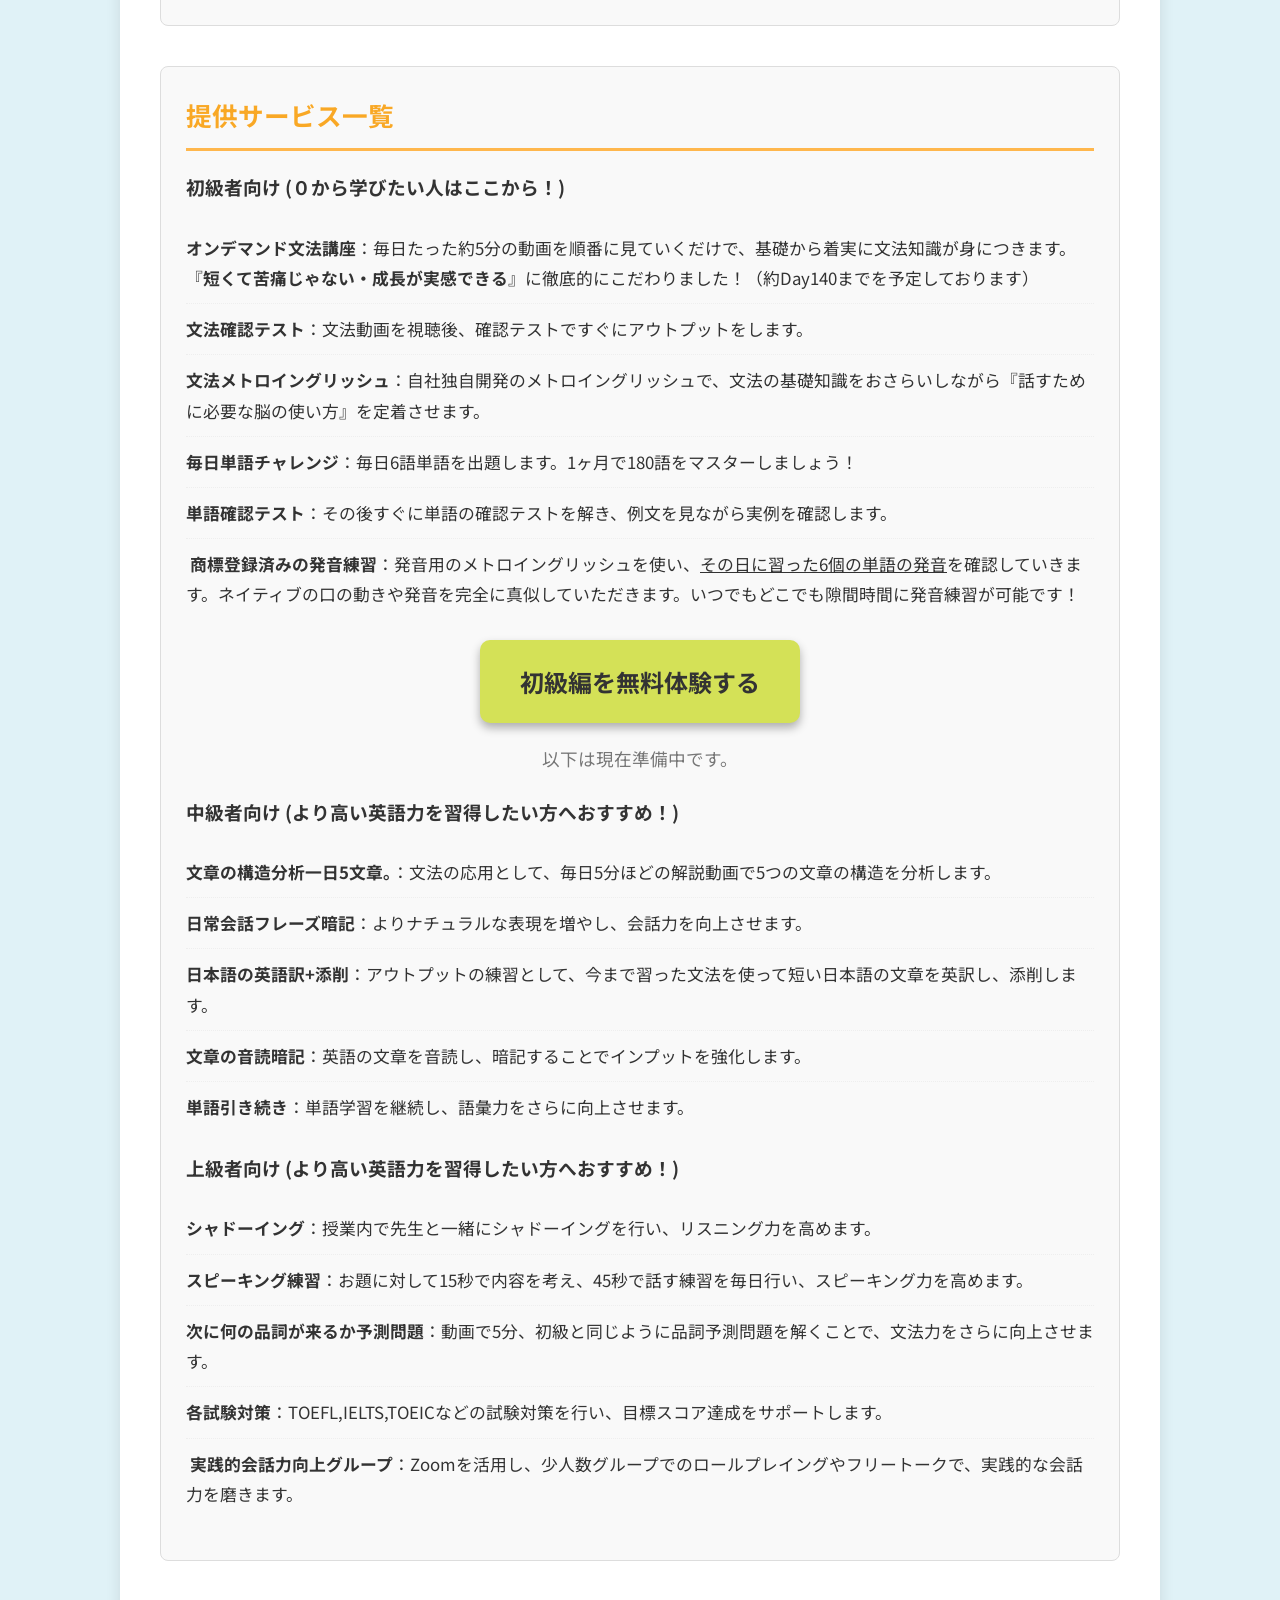
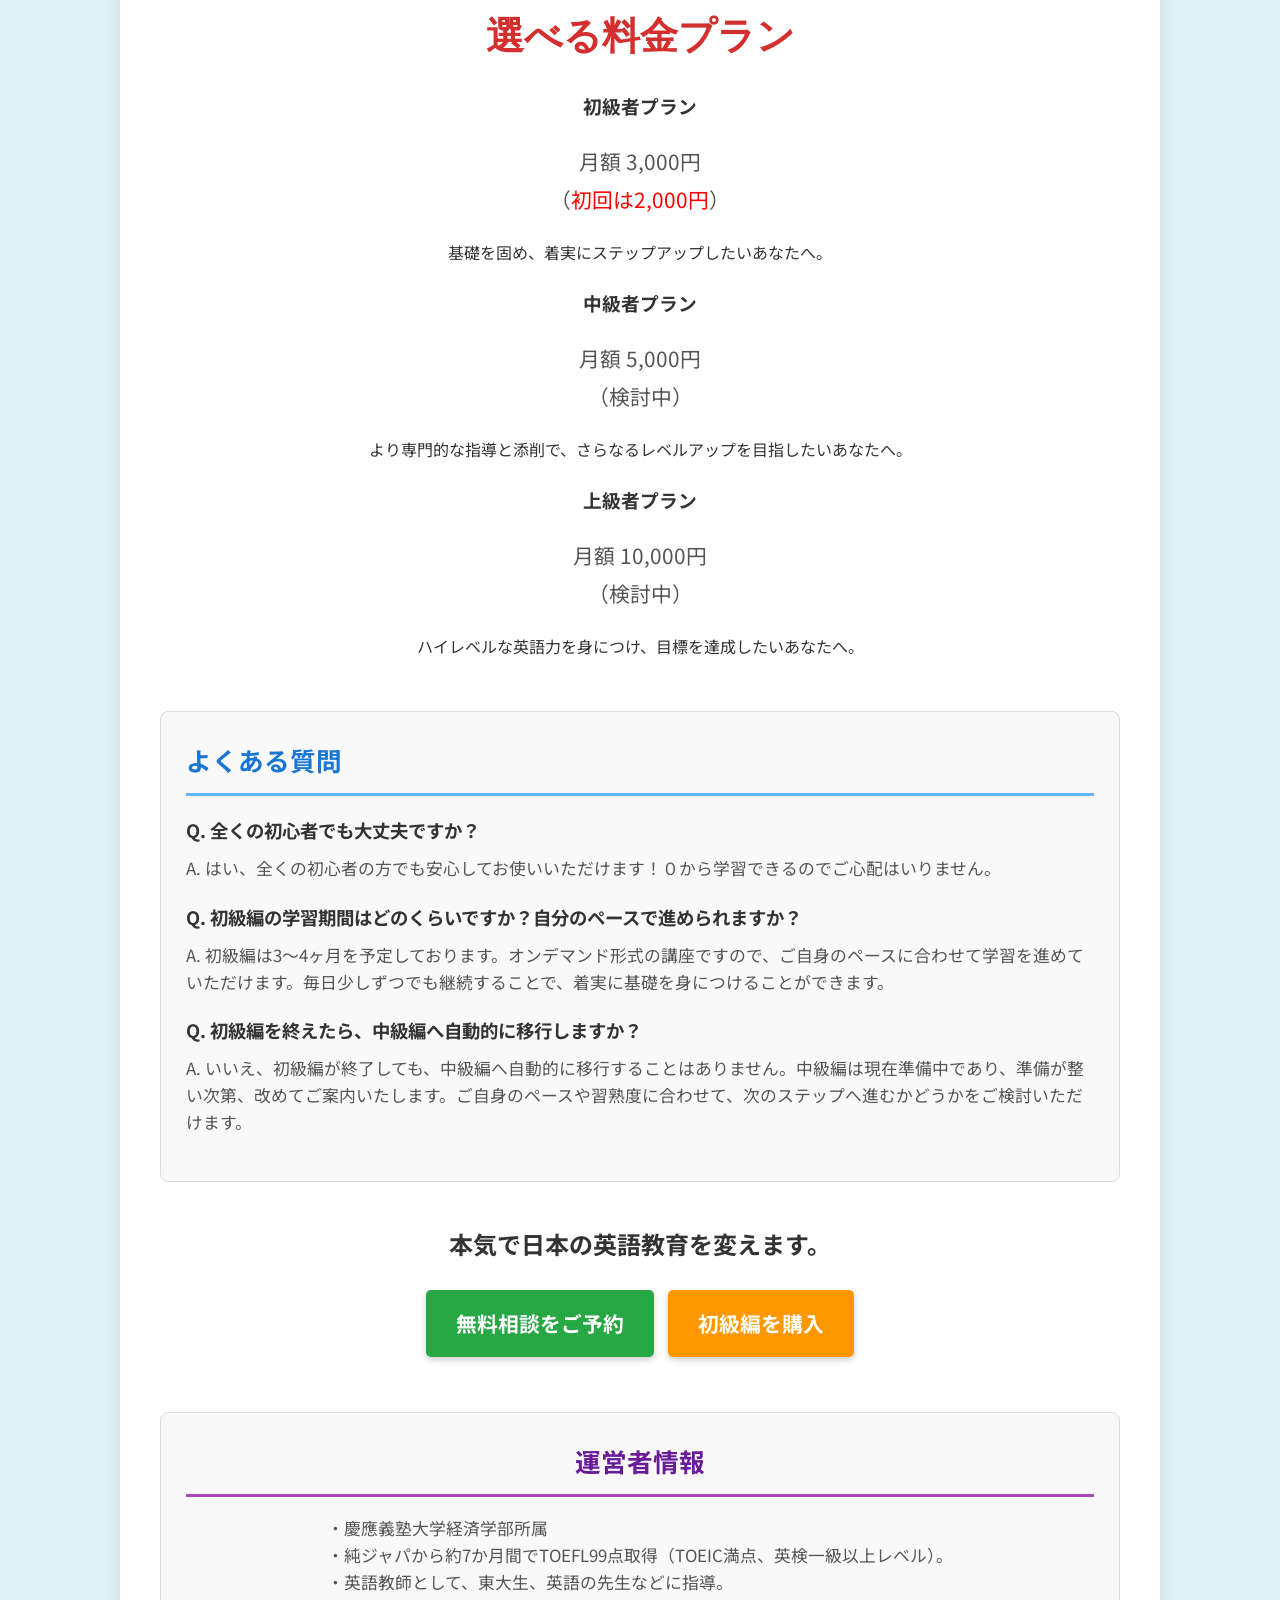
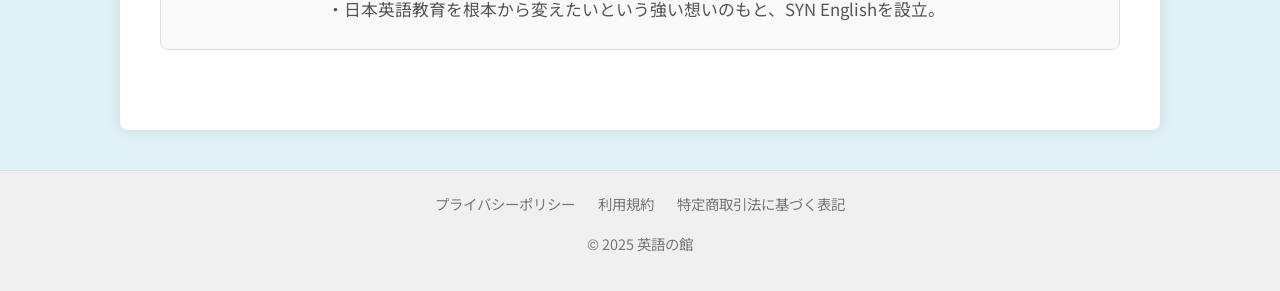
==== commit b2438ddb: "Add files via upload" ====
--- a/index.html
+++ b/index.html
@@ -130,15 +130,15 @@
             </ol>
             <p>
                 <strong>ステップ１</strong><br>
-                まず、単語と文法を学ぶことで<strong>“英語の文章がどのように作られるか”</strong>を知る必要があります。しかし、それだけでは英語を話せるようになりません。
+                まず、<strong>単語</strong>と<strong>文法</strong>を学ぶことで“英語の文章がどのように作られるか”を知る必要があります。しかし、それだけでは英語を話せるようになりません。
             </p>
             <p>
                 <strong>ステップ２</strong><br>
-                次に、“自然な英語”を身に付ける必要があります。そのために『文章のインプット』つまり、<strong>学んだ文法と単語が実際にどのように使われているのかを1文ずつ暗記していく作業</strong>を行っていただきます。
+                次に、“自然な英語”を身に付ける必要があります。そのために『<strong>文章のインプット</strong>』つまり、<strong>学んだ文法と単語が実際にどのように使われているのか</strong>を1つずつ暗記していきます。
             </p>
             <p>
                 <strong>ステップ３</strong><br>
-                最後に、会話に必要な『英語を<strong>瞬発力よく</strong>アウプットする力』すなわち、【思ったことをすぐ話す力・速い英語を聞き取る力】をつける必要があります。これを、シャドーイング・話すための反復練習などを中心に、身に付けていきます。<br>加えて、<strong>正しい発音</strong>を身につけることで、より確実にコミュニケーションを取れるようになります。
+                最後に、会話に必要な『<strong>英語を瞬発力よく使う力</strong>』すなわち、【思ったことをすぐ話す力・速い英語を聞き取る力】をつける必要があります。これを、シャドーイング・話すための様々な反復練習などで身に付けていきます。<br>加えて、<strong>正しい発音</strong>を身につけることで、より確実にコミュニケーションを取れるようになります。
             </p>
             <p>
                 SYN Englishでは、これらを<span style="color: red;">初級・中級・上級</span>に分けて段階的に学習していきます。初級編は約3～4カ月、中級編は約2～3カ月、そして中級編が終わり次第、上級編に進んでいただきます。
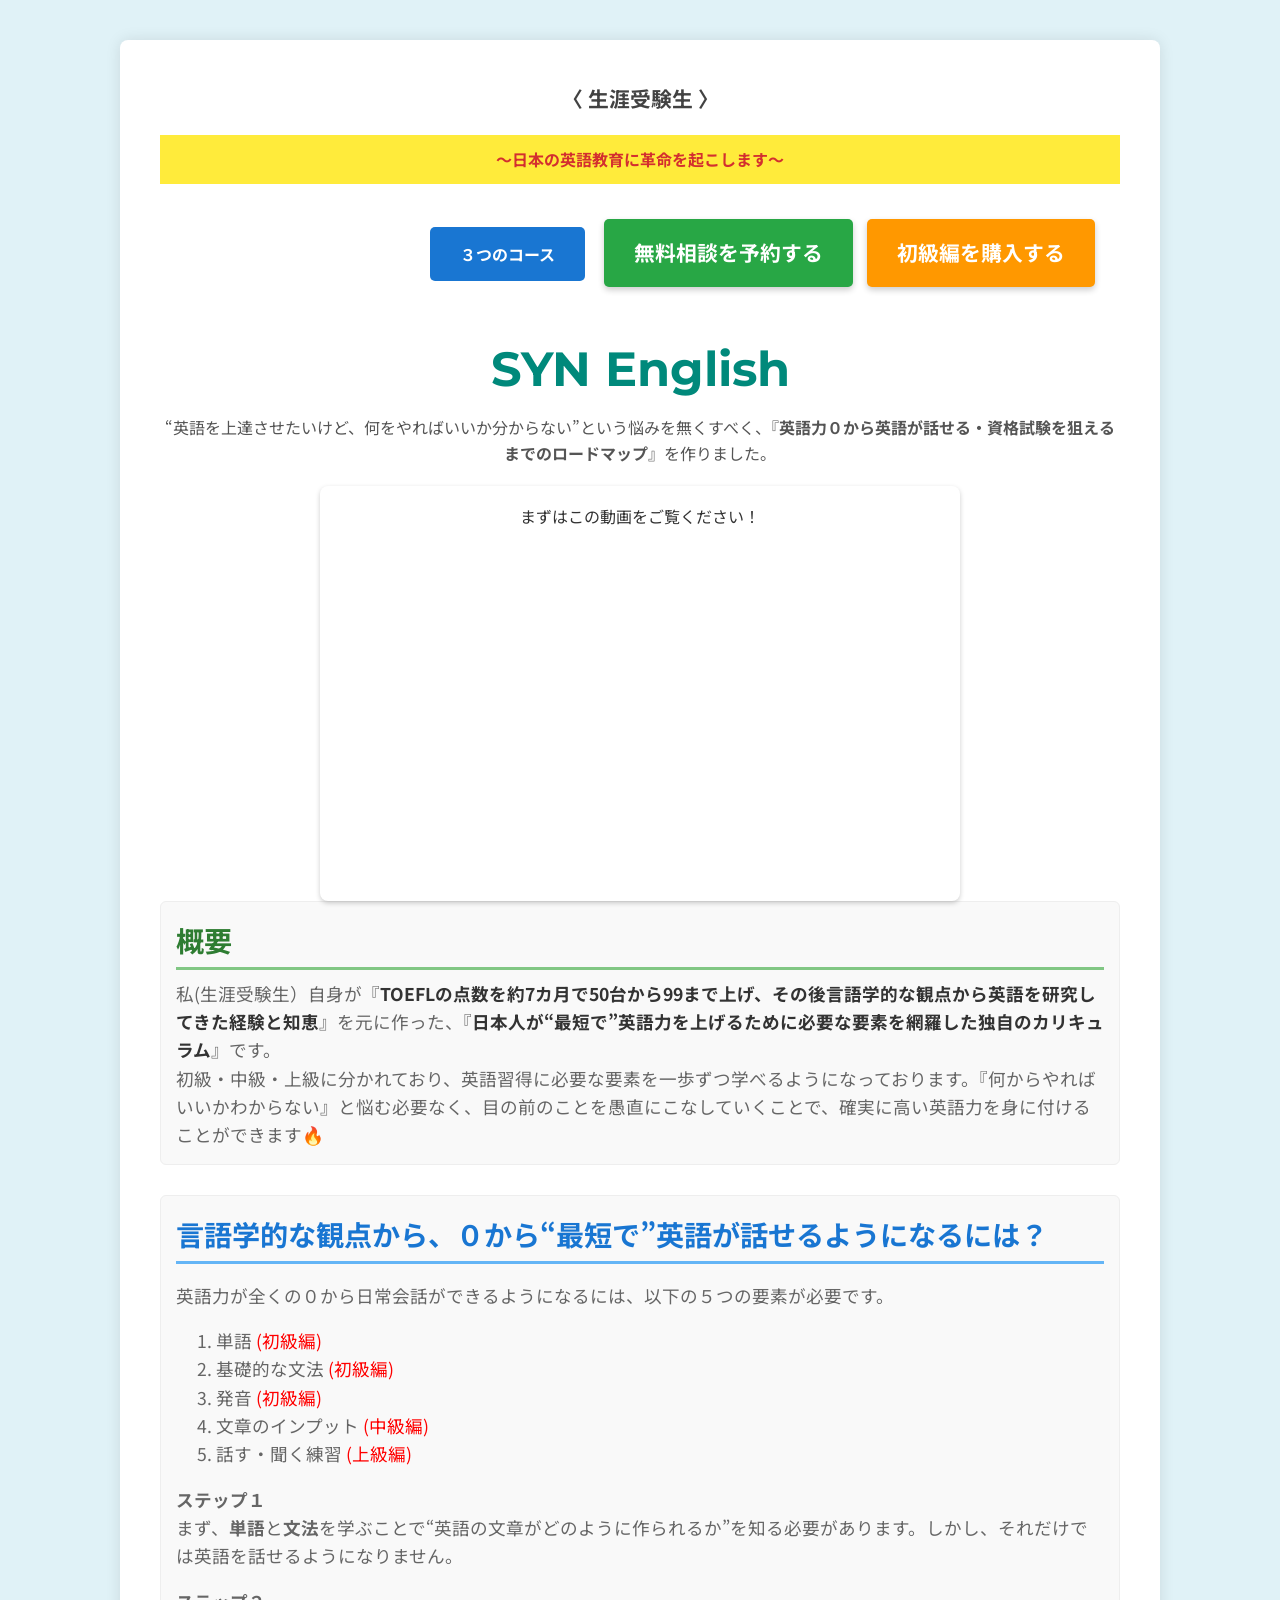
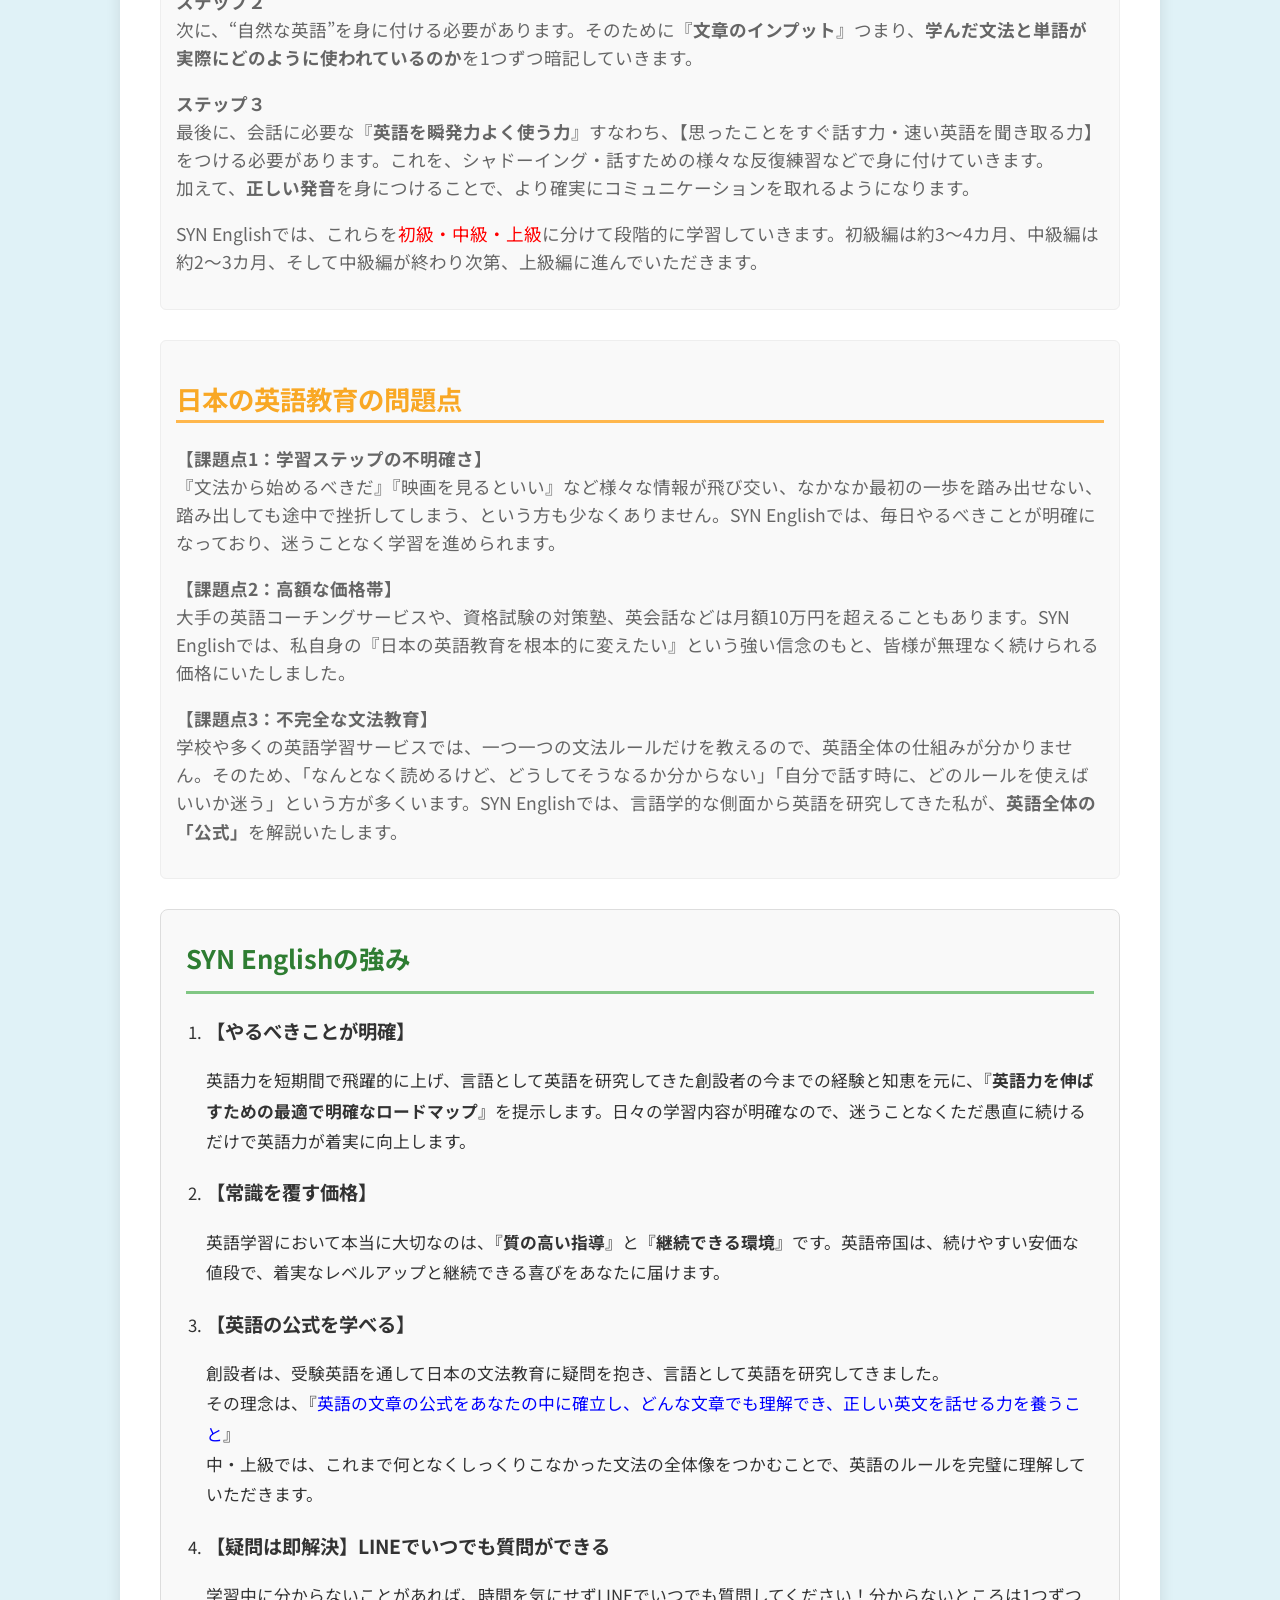
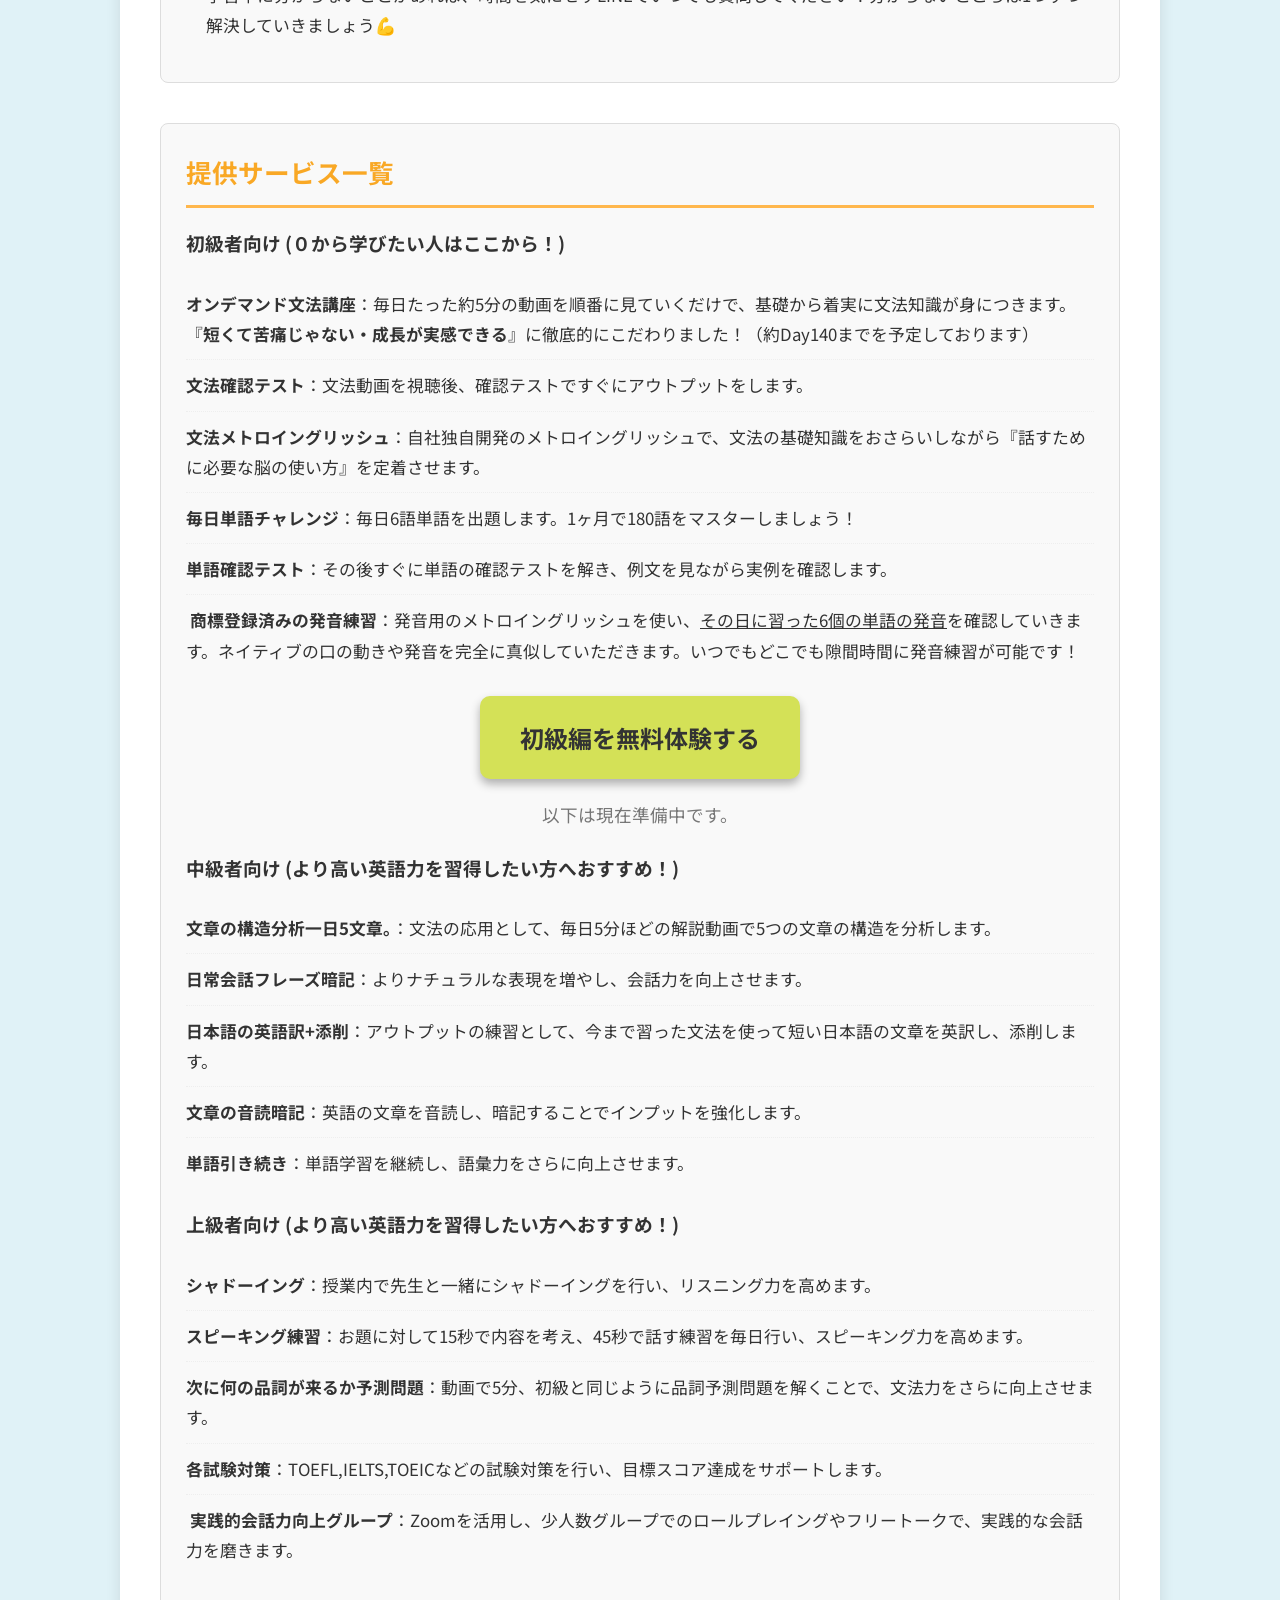
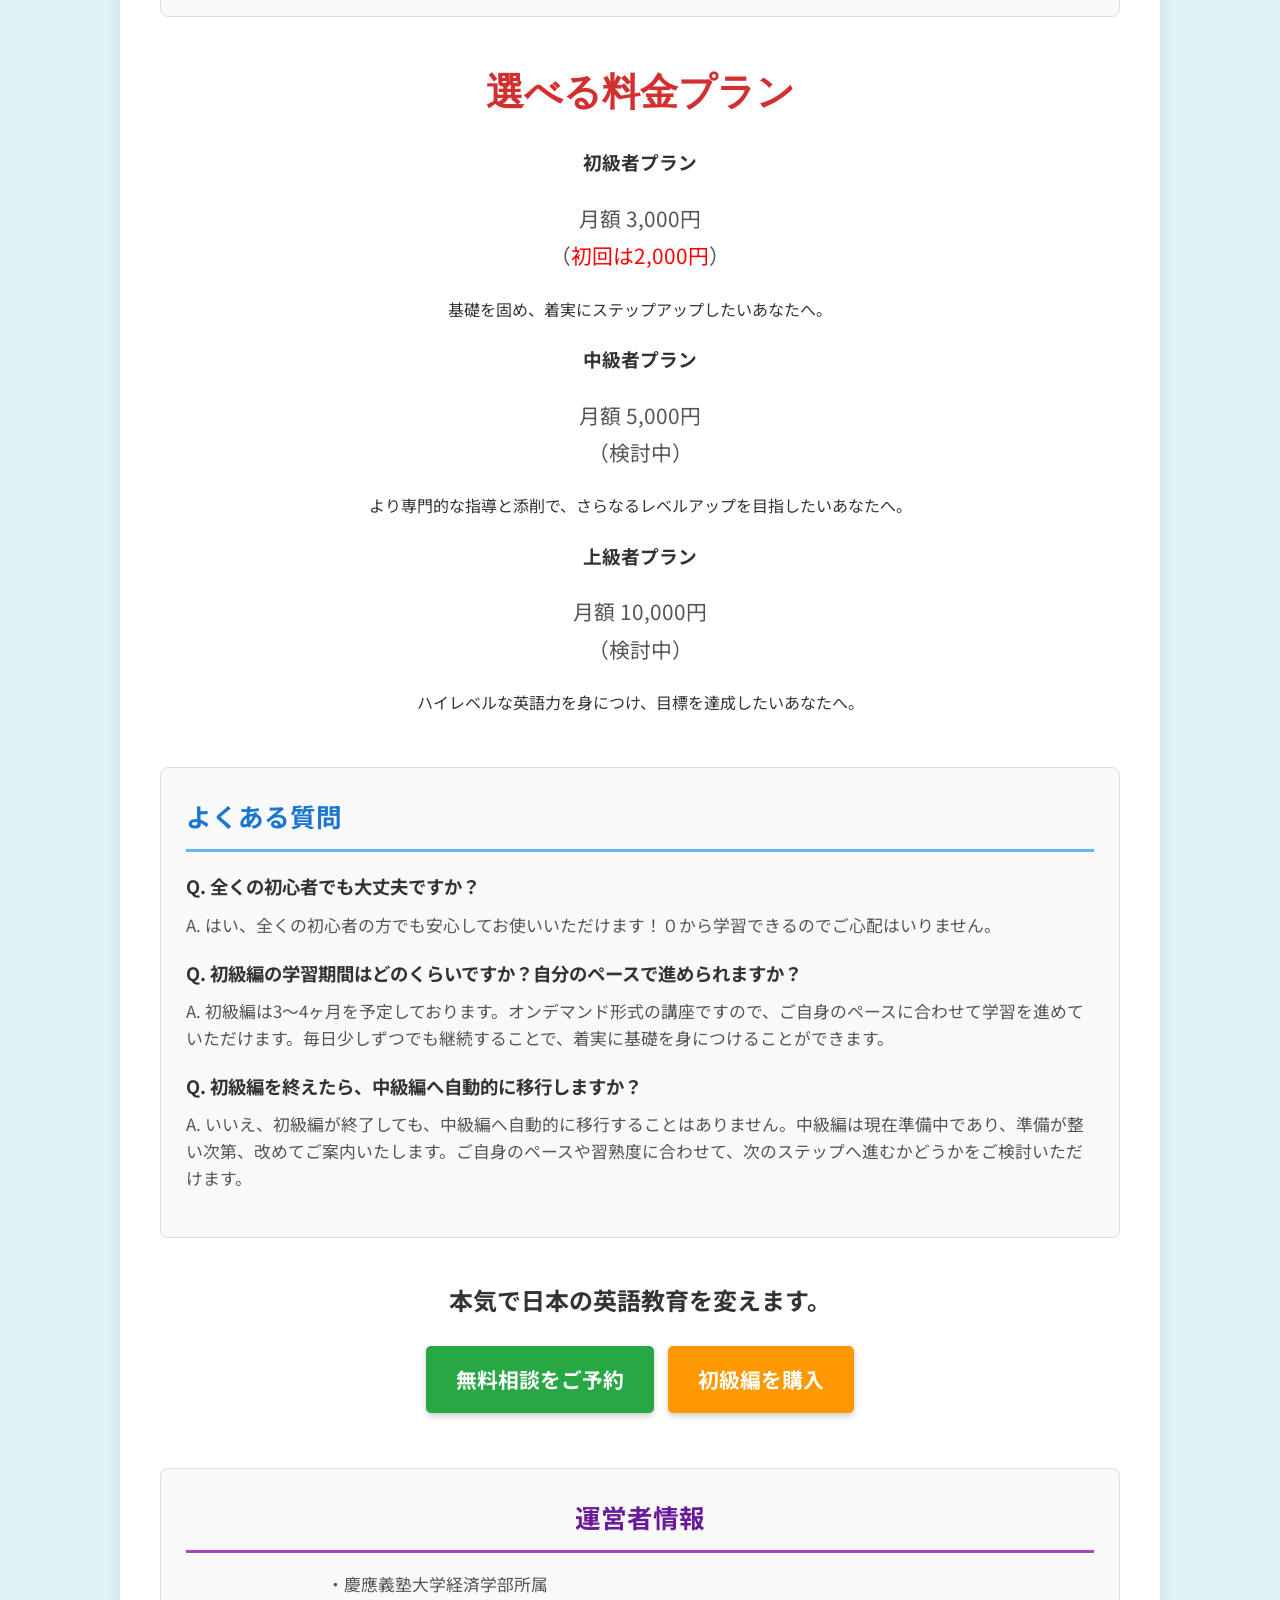
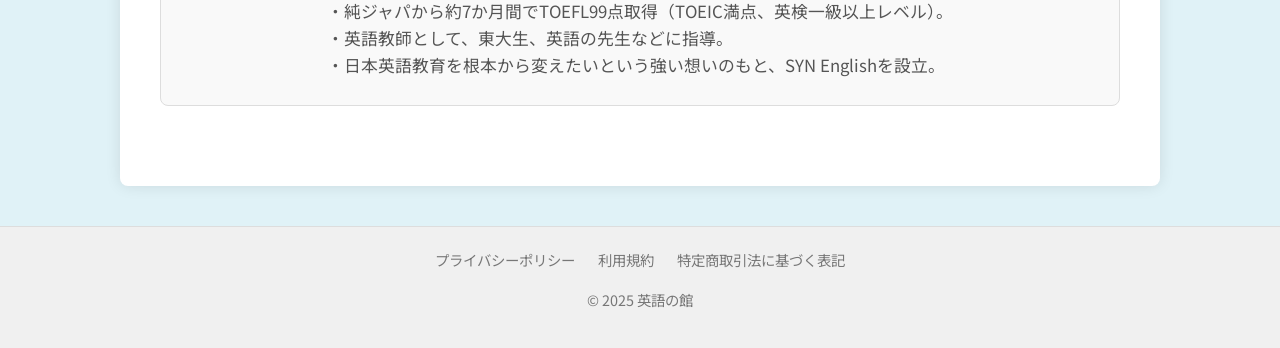
==== commit 2f6ad4f8: "Add files via upload" ====
--- a/index.html
+++ b/index.html
@@ -148,13 +148,16 @@
         <section class="education-problem">
             <h2 class="colored-title problem-title">日本の英語教育の問題点</h2>
             <p>
-                現代の日本の英語教育の課題点は、大きく分けて二つあります。<br>一つ目は、『<strong>英語をどのように学べばいいのかが不透明なこと</strong>』です。文法から始めるべきか、それとも映画を見るなど、様々な情報が飛び交い、なかなか最初の一歩を踏み出せない、踏み出しても途中で挫折してしまう、という方も少なくありません。SYN Englishでは、このステップの不透明さを解消し、やるべきことを明確にします。
-            </p>
-            <p>
-                二つ目は、<strong>価格帯</strong>です。大手の英語コーチングサービスや、資格試験の対策塾、英会話などは月額10万円を超えることもあります。SYN Englishでは、創業者の『日本の英語教育を根本的に変える』という強い目的のもと、安価で質の高い英語を学べる環境を提示いたします。
-            </p>
-            <p>
-                三つ目は、『<strong>文法教育の不完全さ</strong>』です。学校や多くの英語学習サービスでは、一つ一つの文法ルールだけを教えるので、英語全体の仕組みが分かりません。そのため、「なんとなく読めるけど、どうしてそうなるか分からない」「自分で話す時に、どのルールを使えばいいか迷う」という方が多くいます。SYN Englishでは、言語としての英語を研究してきた創設者である私が、<strong>英語全体の「公式」</strong>解説いたします。
+                <strong>【課題点1：学習ステップの不明確さ】</strong><br>
+                『文法から始めるべきだ』『映画を見るといい』など様々な情報が飛び交い、なかなか最初の一歩を踏み出せない、踏み出しても途中で挫折してしまう、という方も少なくありません。SYN Englishでは、毎日やるべきことが明確になっており、迷うことなく学習を進められます。
+            </p>
+            <p>
+                <strong>【課題点2：高額な価格帯】</strong><br>
+                大手の英語コーチングサービスや、資格試験の対策塾、英会話などは月額10万円を超えることもあります。SYN Englishでは、私自身の『日本の英語教育を根本的に変えたい』という強い信念のもと、皆様が無理なく続けられる価格にいたしました。
+            </p>
+            <p>
+                <strong>【課題点3：不完全な文法教育】</strong><br>
+                学校や多くの英語学習サービスでは、一つ一つの文法ルールだけを教えるので、英語全体の仕組みが分かりません。そのため、「なんとなく読めるけど、どうしてそうなるか分からない」「自分で話す時に、どのルールを使えばいいか迷う」という方が多くいます。SYN Englishでは、言語学的な側面から英語を研究してきた私が、<strong>英語全体の「公式」</strong>を解説いたします。
             </p>
         </section>
 
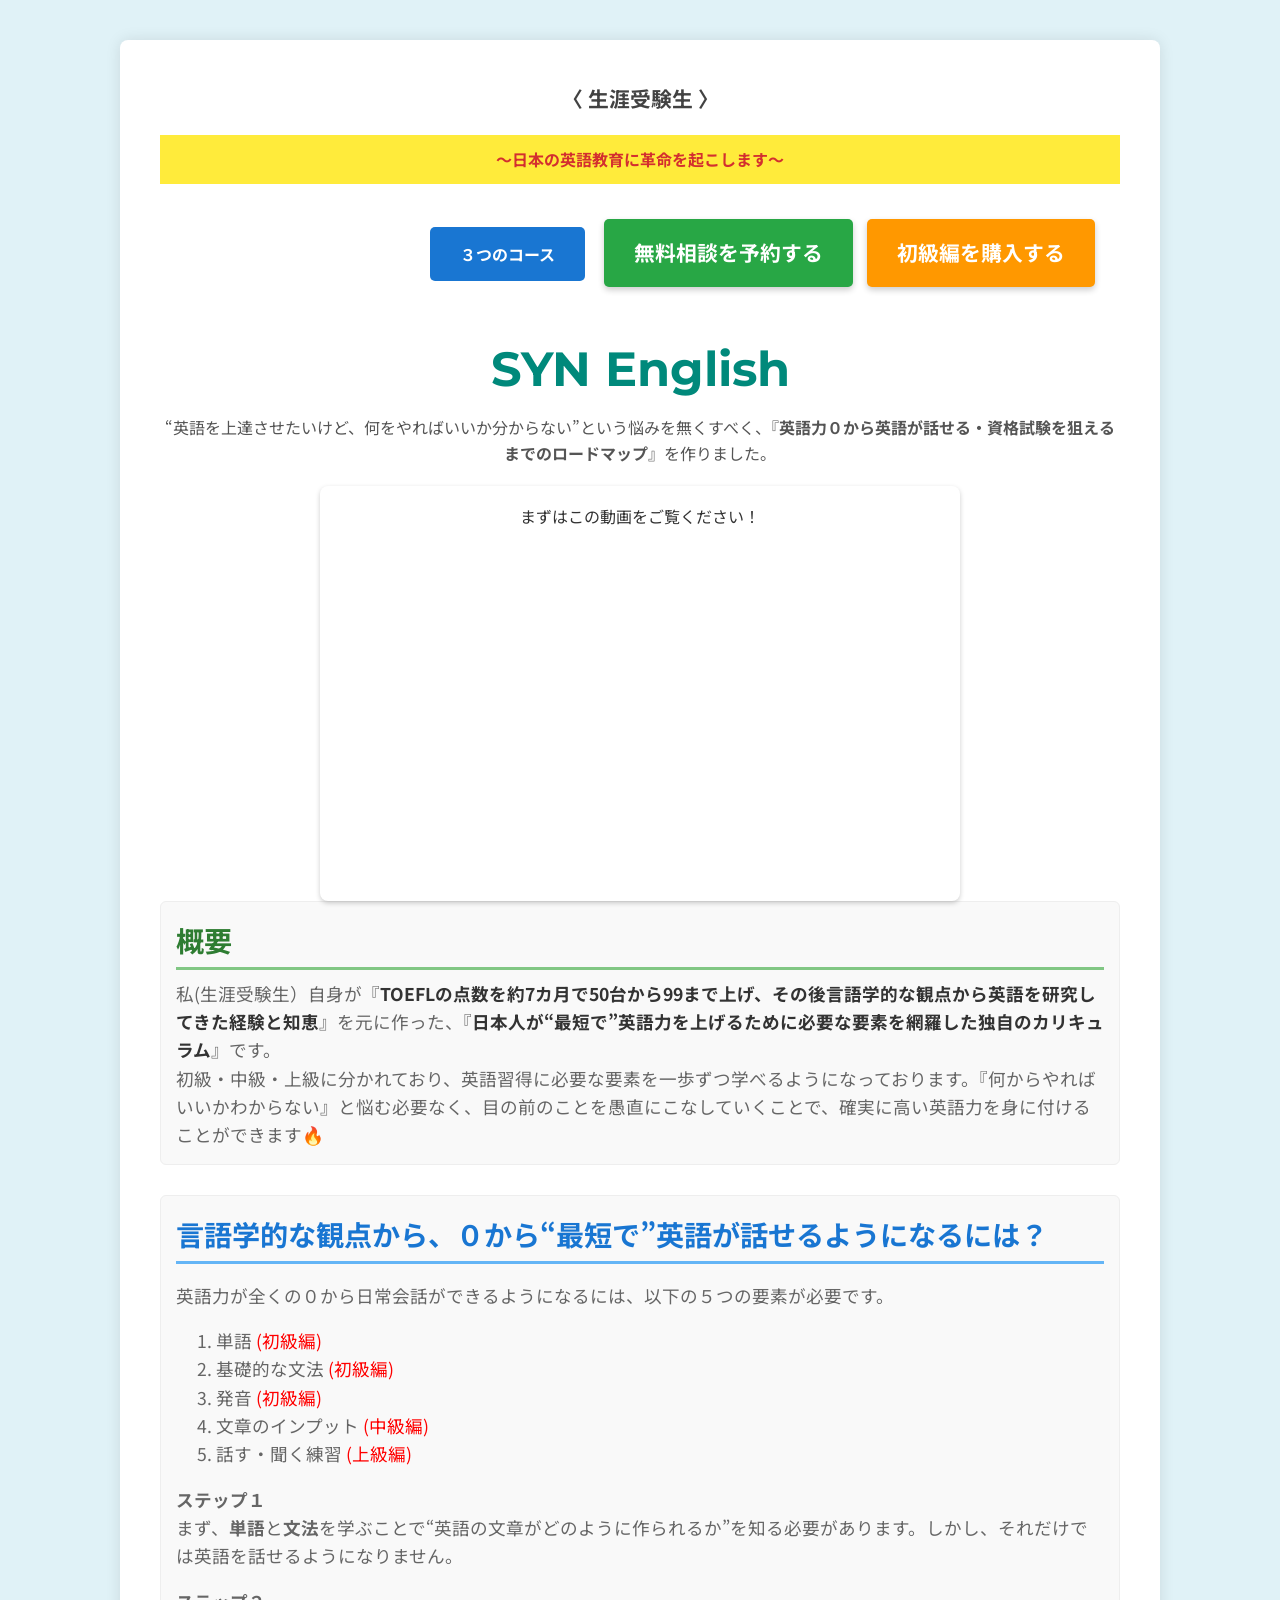
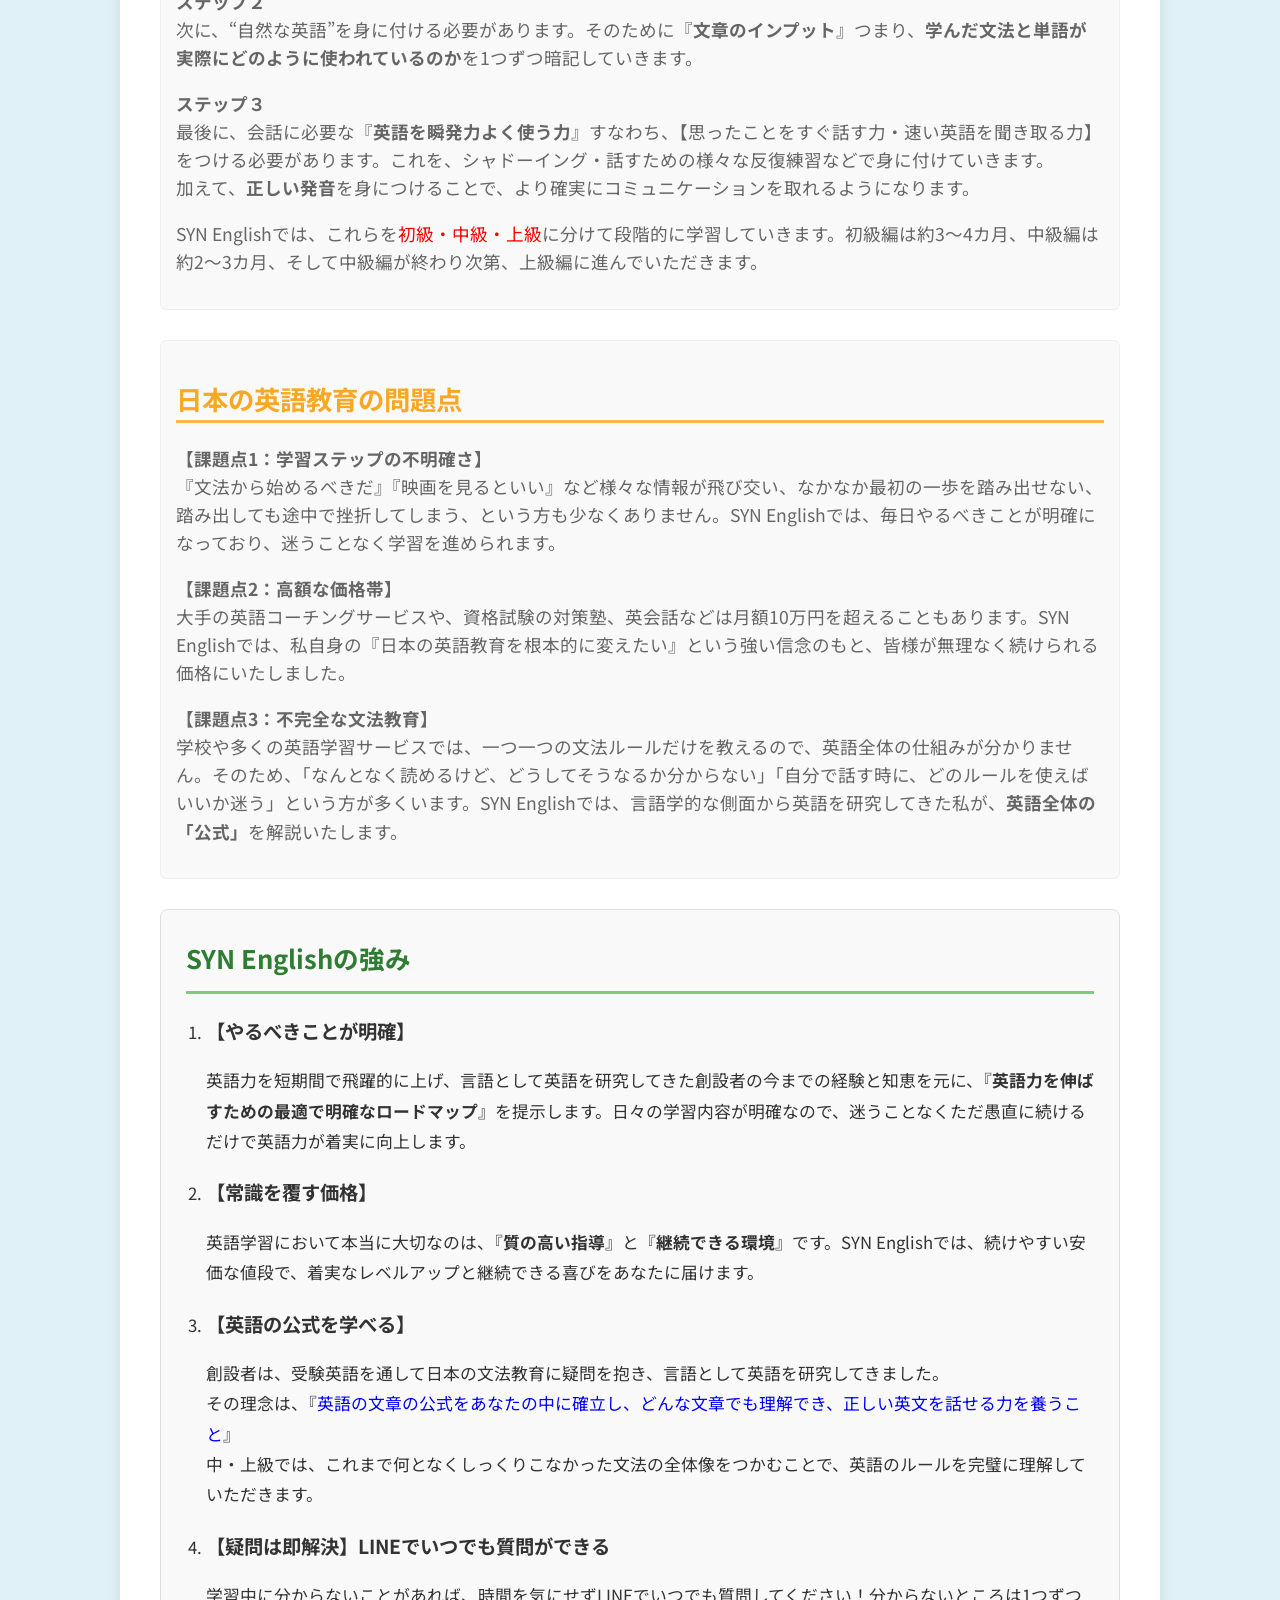
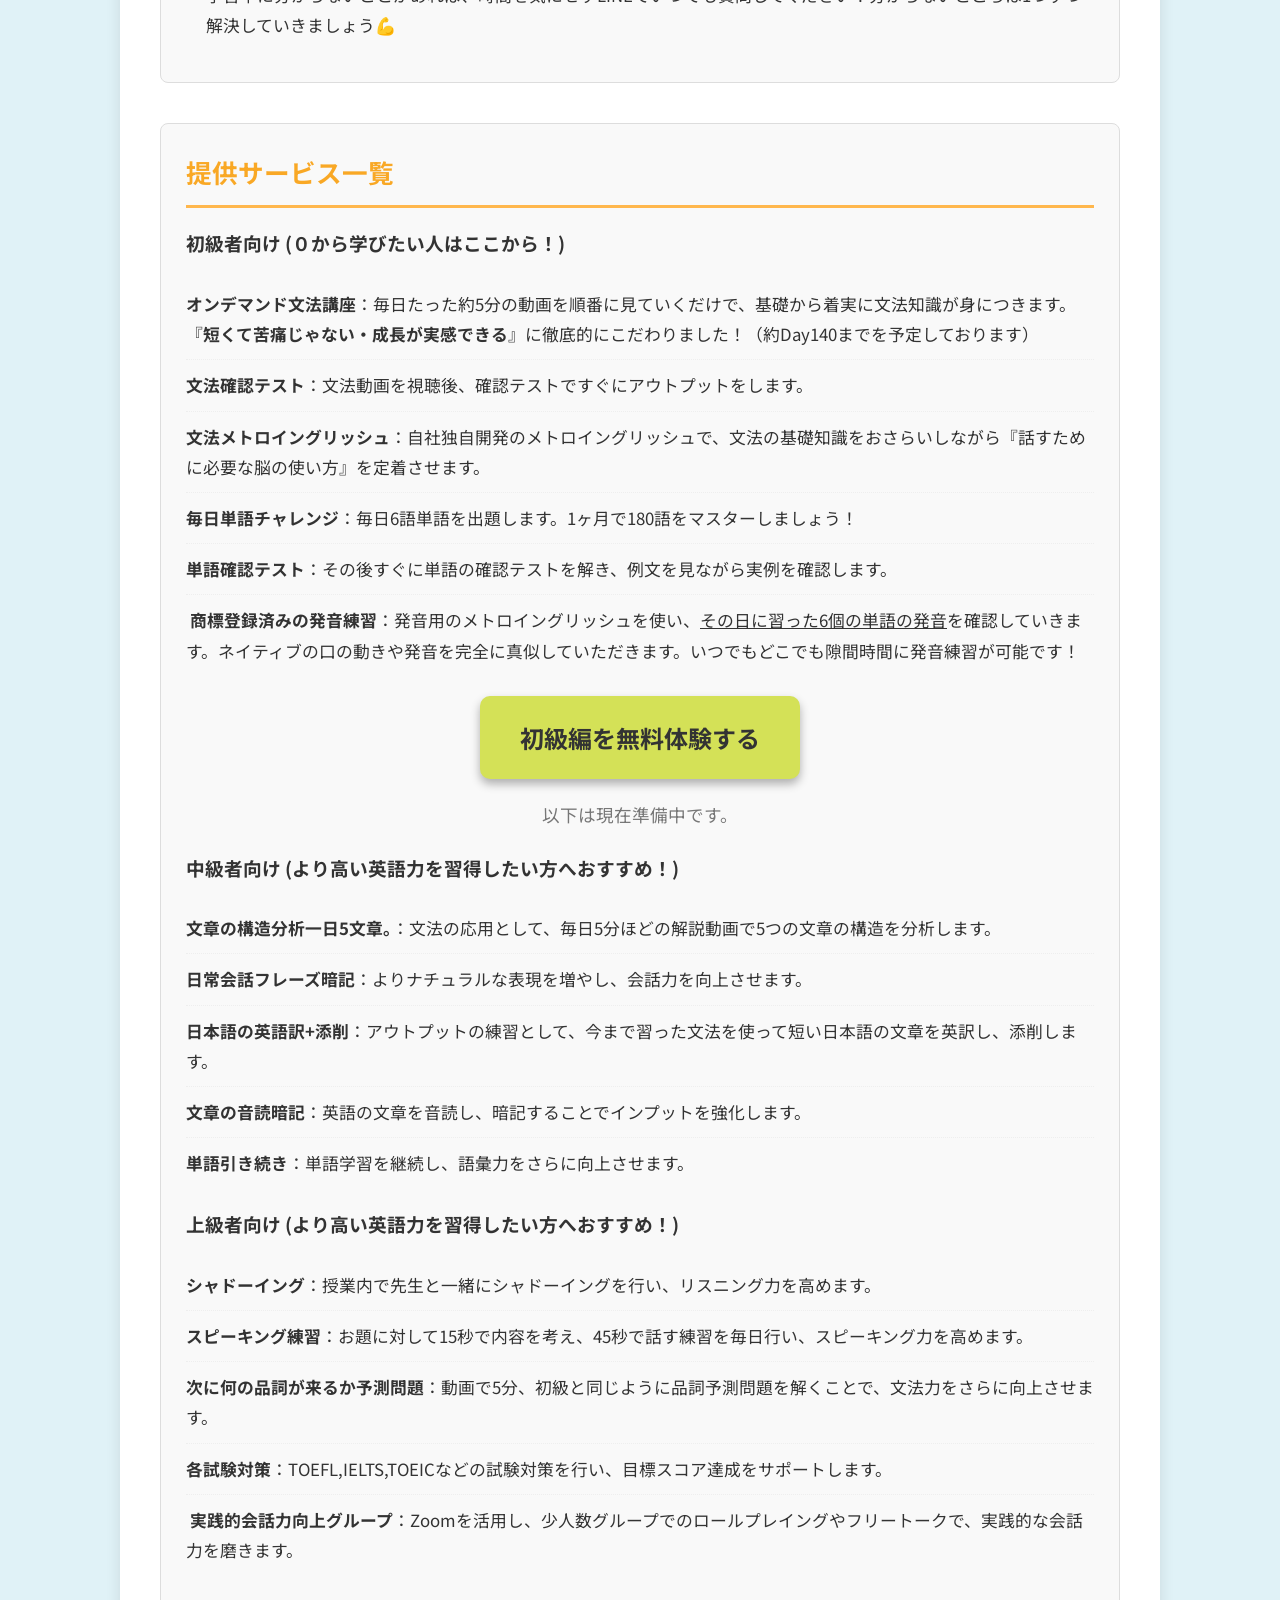
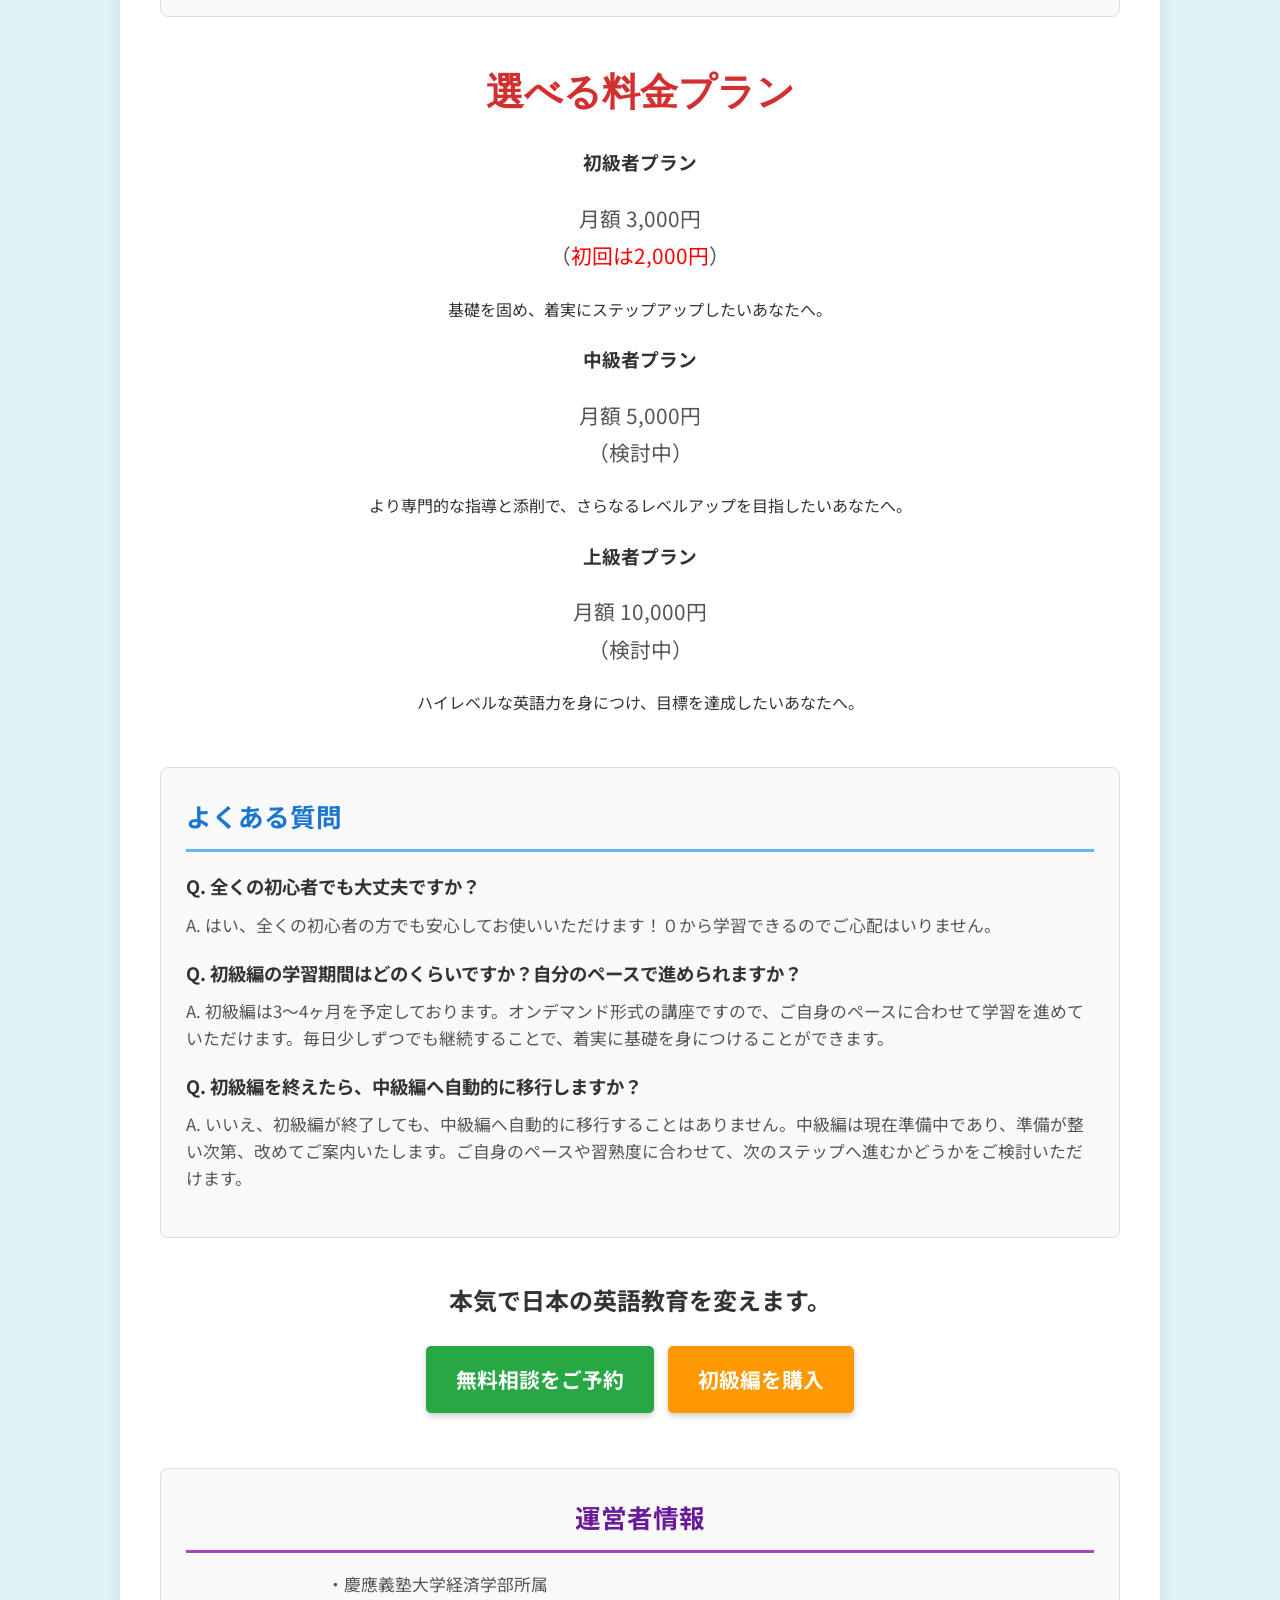
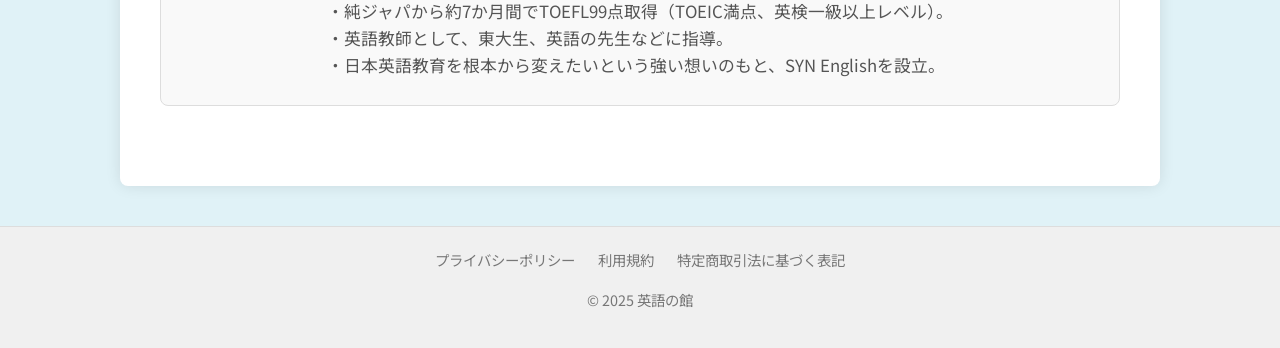
==== commit cde7890a: "Add files via upload" ====
--- a/index.html
+++ b/index.html
@@ -170,7 +170,7 @@
                 </li>
                 <li>
                     <h3>【常識を覆す価格】</h3>
-                    <p>英語学習において本当に大切なのは、『<strong>質の高い指導</strong>』と『<strong>継続できる環境</strong>』です。英語帝国は、続けやすい安価な値段で、着実なレベルアップと継続できる喜びをあなたに届けます。</p>
+                    <p>英語学習において本当に大切なのは、『<strong>質の高い指導</strong>』と『<strong>継続できる環境</strong>』です。SYN Englishでは、続けやすい安価な値段で、着実なレベルアップと継続できる喜びをあなたに届けます。</p>
                 </li>
                 <li>
                     <h3>【英語の公式を学べる】</h3>
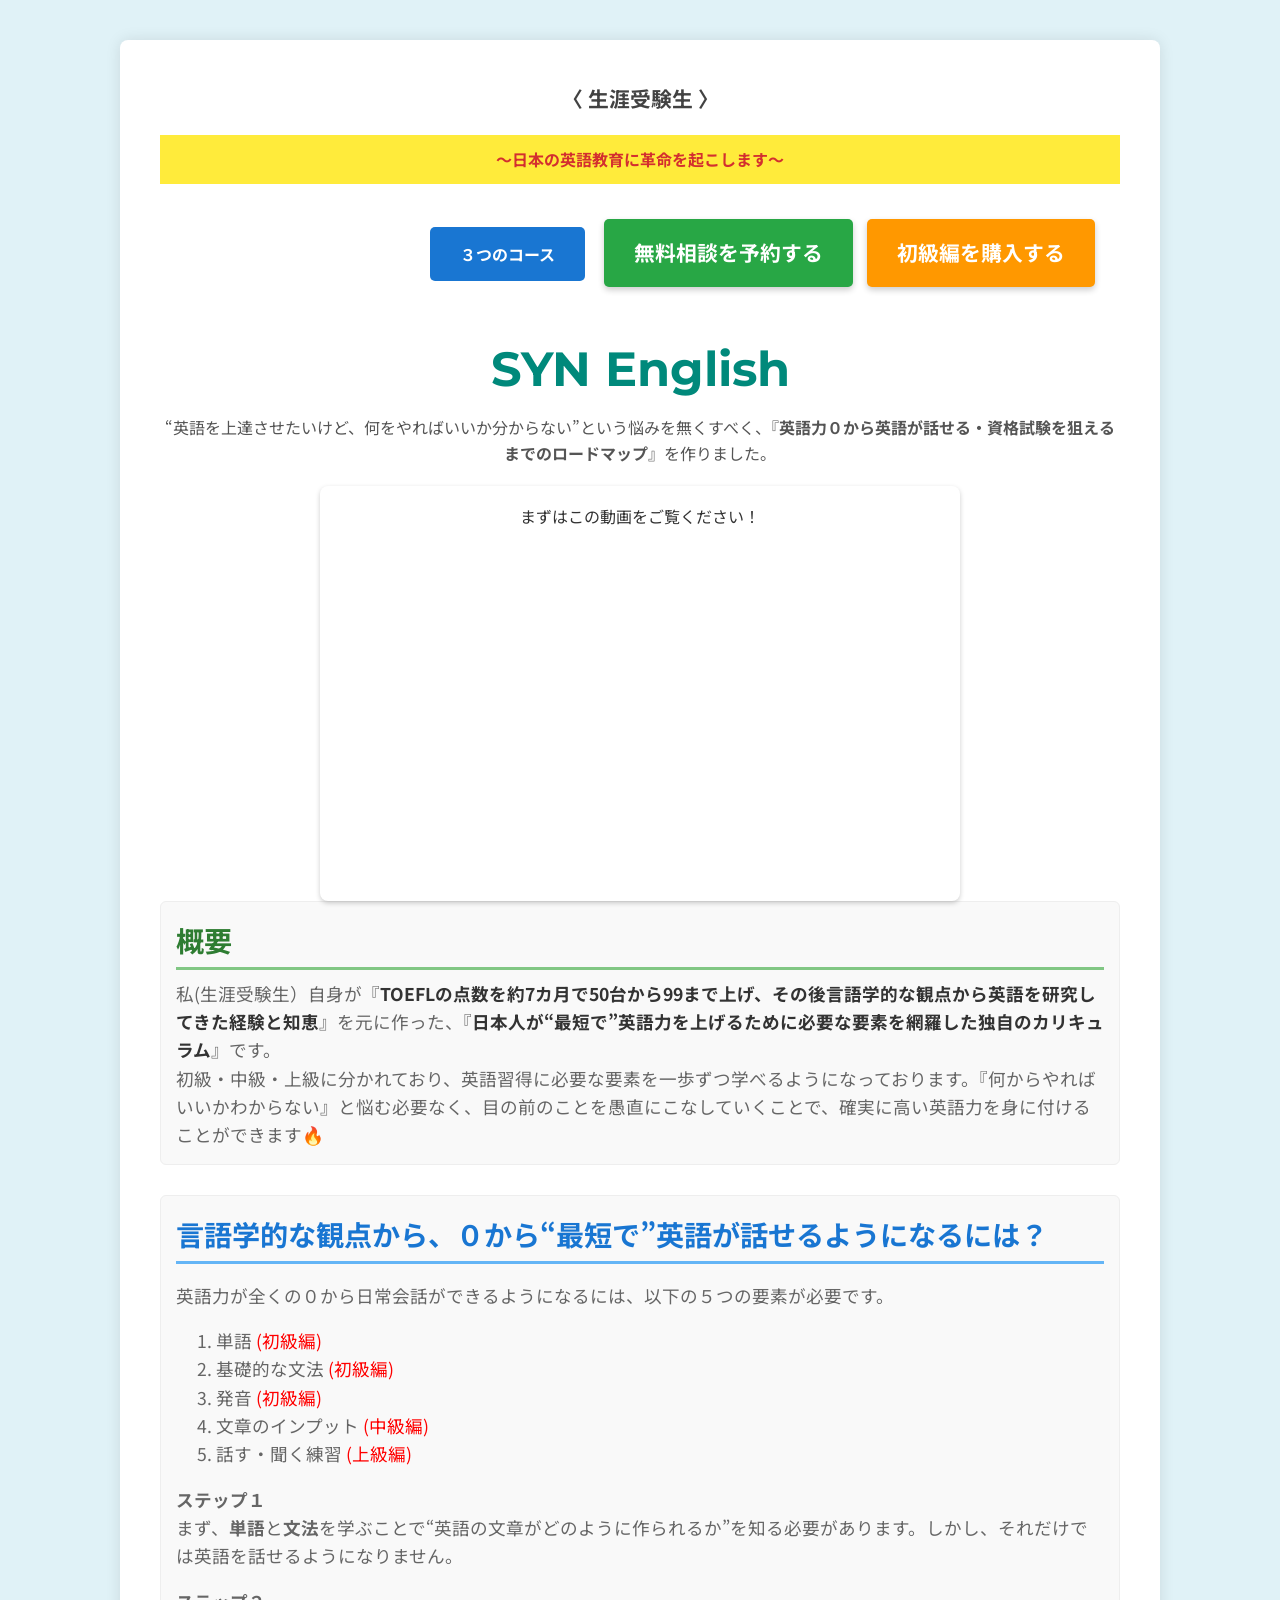
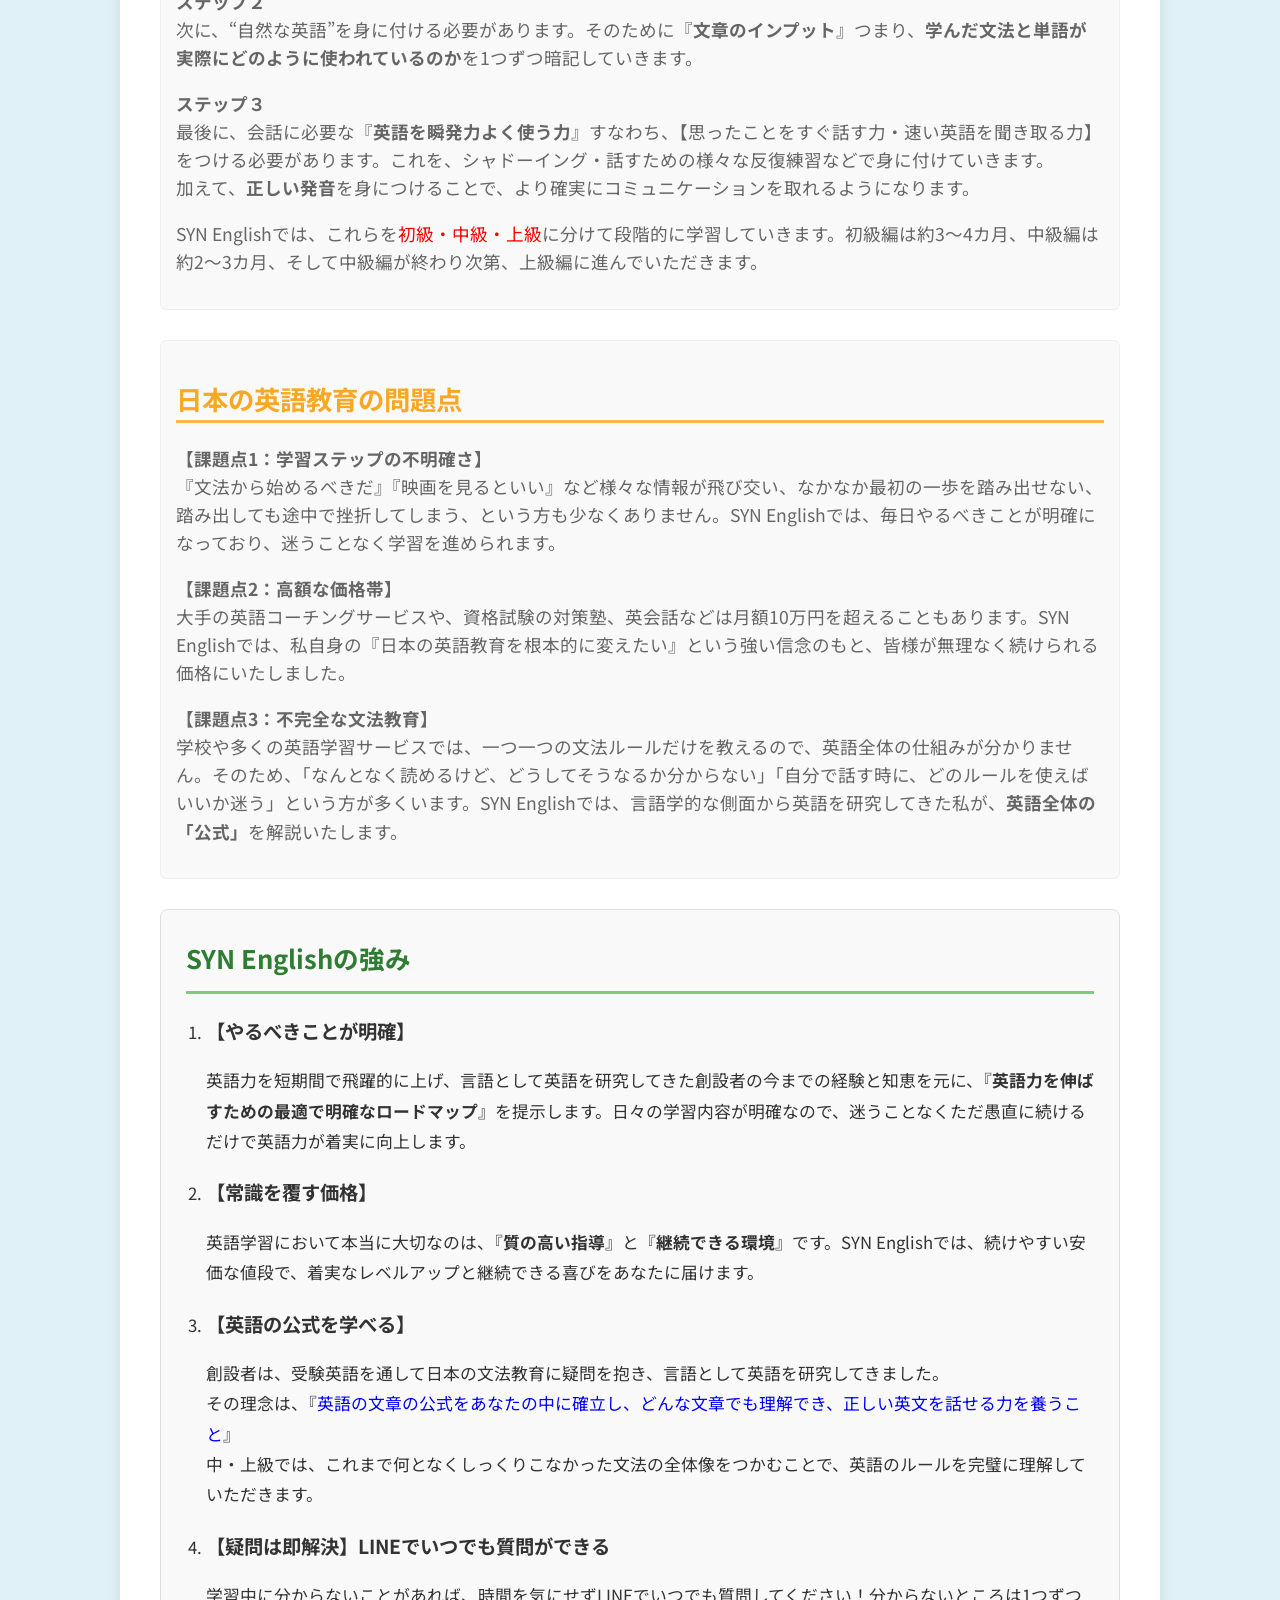
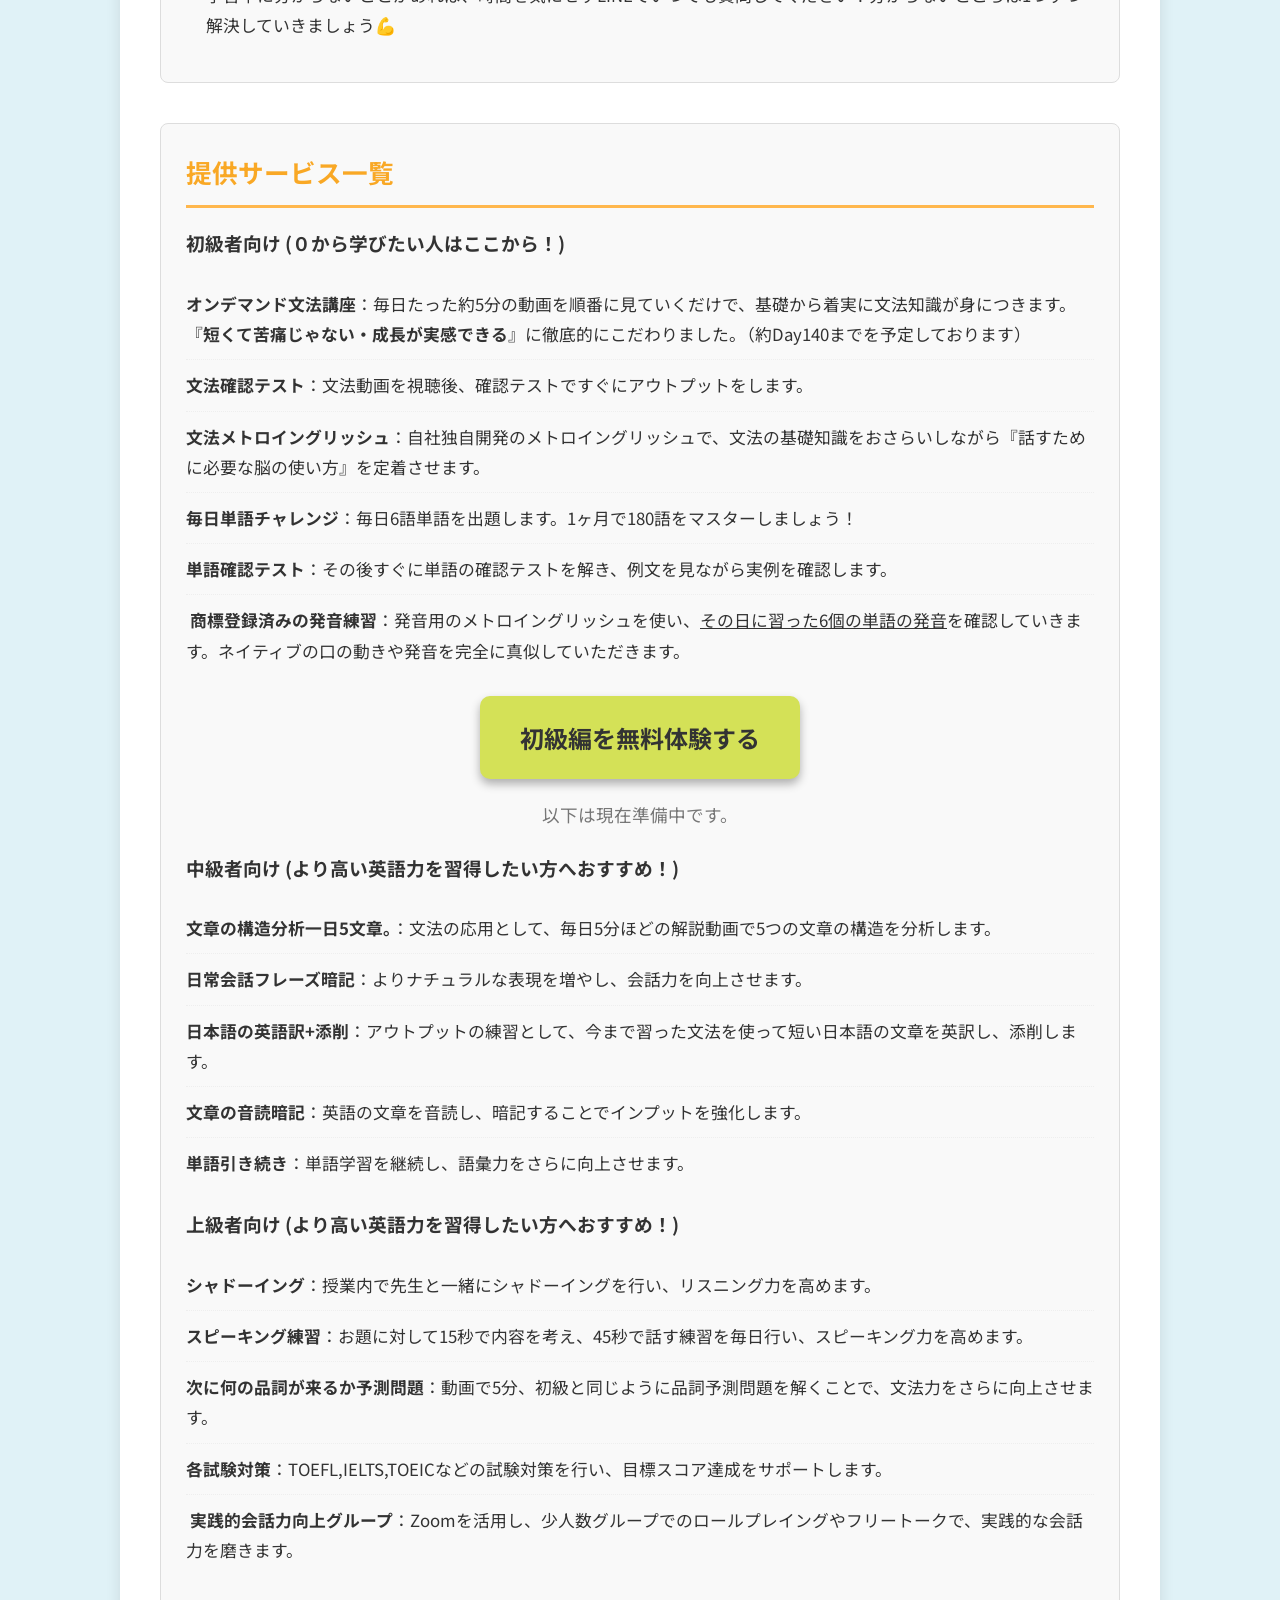
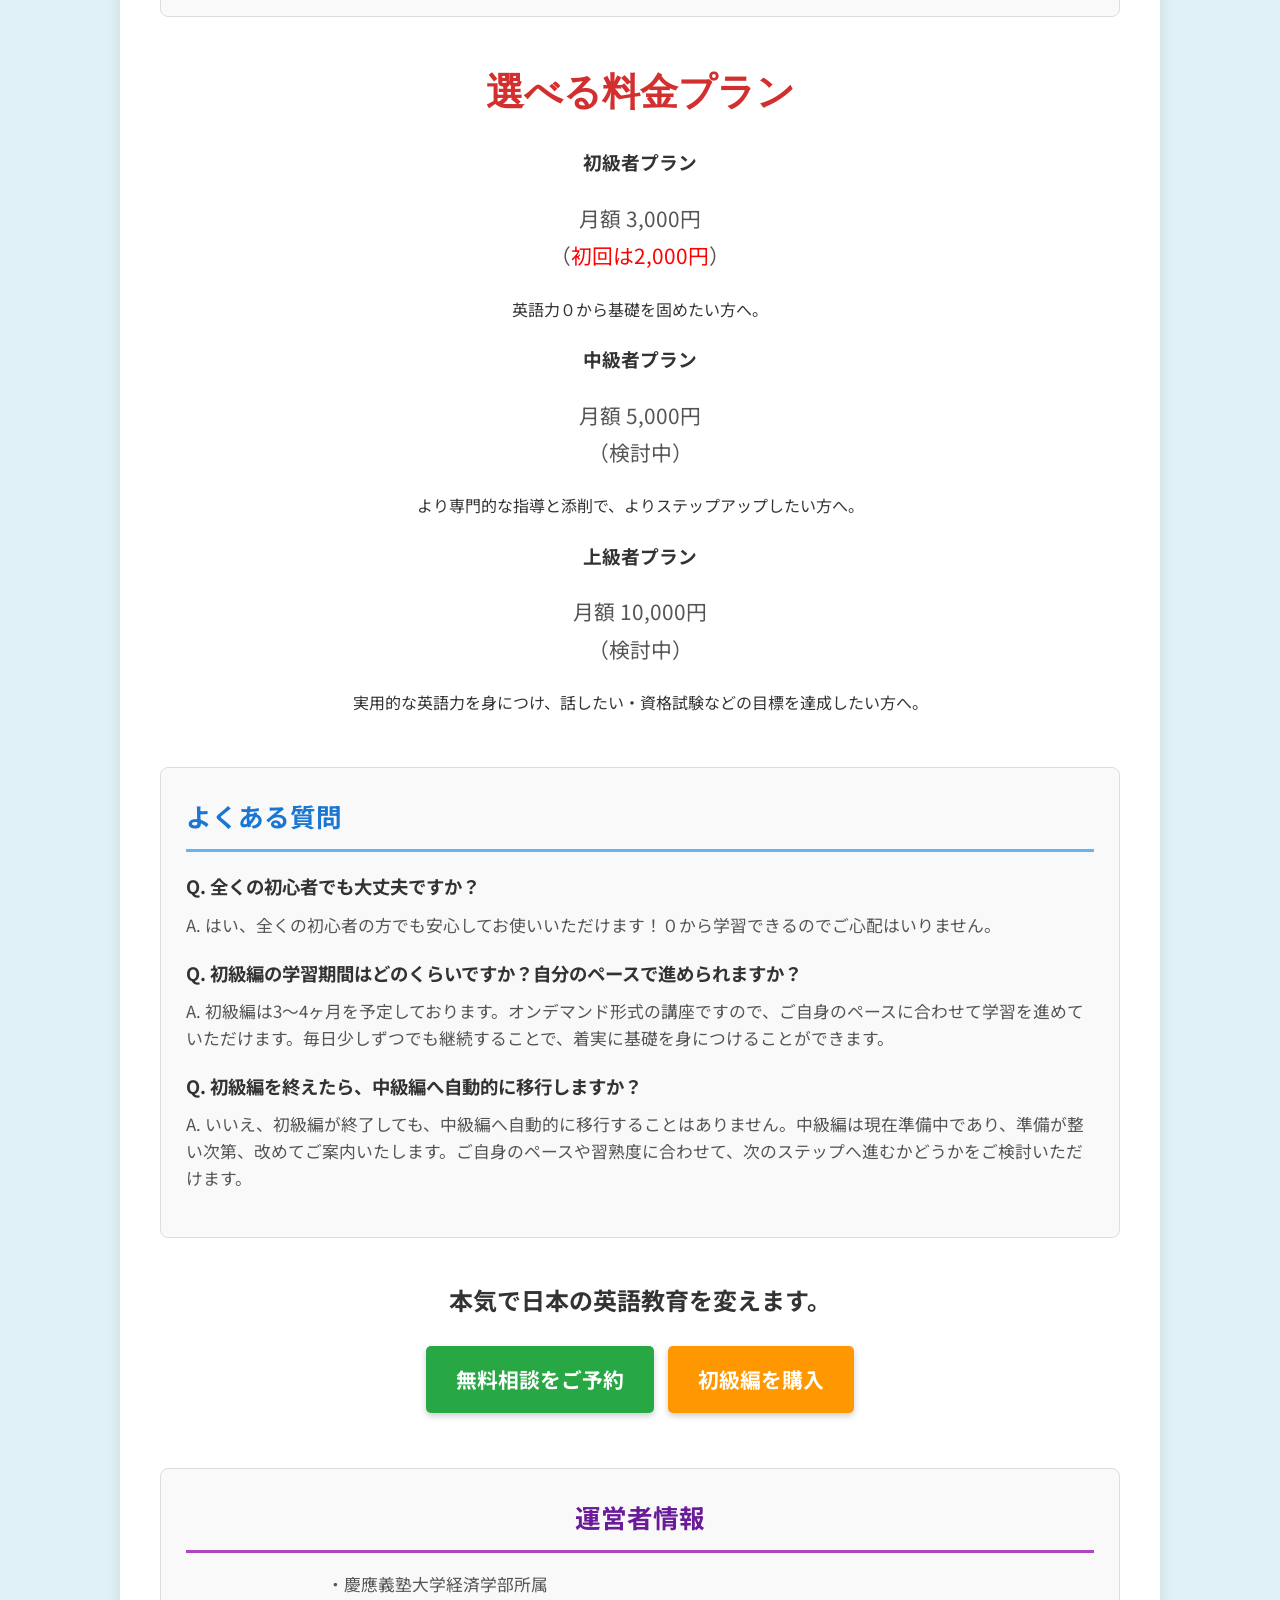
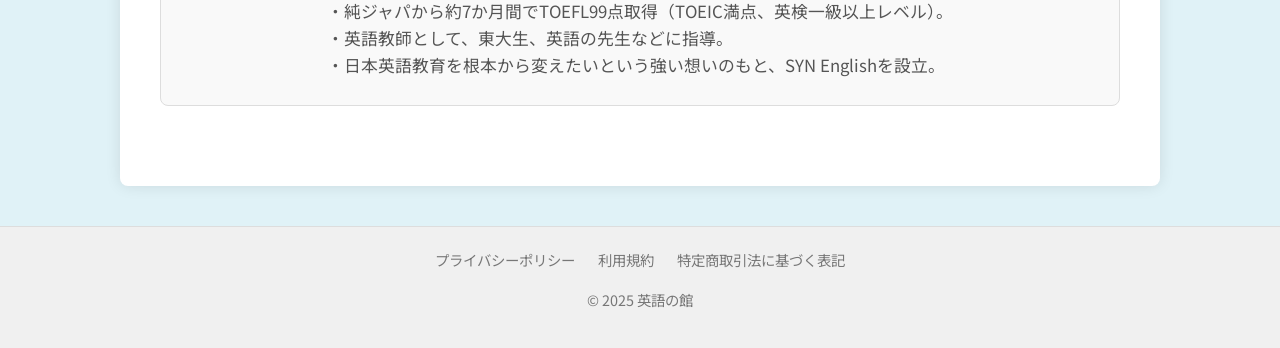
==== commit a64ce7f4: "Add files via upload" ====
--- a/index.html
+++ b/index.html
@@ -188,12 +188,12 @@
             <div class="beginner-services">
                 <h3>初級者向け (０から学びたい人はここから！)</h3>
                 <ul>
-                    <li><strong> オンデマンド文法講座</strong>：毎日たった約5分の動画を順番に見ていくだけで、基礎から着実に文法知識が身につきます。『<strong>短くて苦痛じゃない・成長が実感できる</strong>』に徹底的にこだわりました！（約Day140までを予定しております）</li>
+                    <li><strong> オンデマンド文法講座</strong>：毎日たった約5分の動画を順番に見ていくだけで、基礎から着実に文法知識が身につきます。『<strong>短くて苦痛じゃない・成長が実感できる</strong>』に徹底的にこだわりました。（約Day140までを予定しております）</li>
                     <li><strong> 文法確認テスト</strong>：文法動画を視聴後、確認テストですぐにアウトプットをします。</li>
                     <li><strong> 文法メトロイングリッシュ</strong>：自社独自開発のメトロイングリッシュで、文法の基礎知識をおさらいしながら『話すために必要な脳の使い方』を定着させます。</li>
                     <li><strong> 毎日単語チャレンジ</strong>：毎日6語単語を出題します。1ヶ月で180語をマスターしましょう！</li>
                     <li><strong> 単語確認テスト</strong>：その後すぐに単語の確認テストを解き、例文を見ながら実例を確認します。</li>
-                    <li><strong>️ 商標登録済みの発音練習</strong>：発音用のメトロイングリッシュを使い、<span style="text-decoration: underline;">その日に習った6個の単語の発音</span>を確認していきます。ネイティブの口の動きや発音を完全に真似していただきます。いつでもどこでも隙間時間に発音練習が可能です！</li>
+                    <li><strong>️ 商標登録済みの発音練習</strong>：発音用のメトロイングリッシュを使い、<span style="text-decoration: underline;">その日に習った6個の単語の発音</span>を確認していきます。ネイティブの口の動きや発音を完全に真似していただきます。</li>
                 </ul>
                 <div class="free-trial-button-container">
                     <a href="https://docs.google.com/spreadsheets/d/1VpQjVhnBu2lFf-npI2cP4neTLx2450lYvWQnMGvOoPE/edit?usp=sharing" class="free-trial-button" target="_blank" rel="noopener noreferrer">初級編を無料体験する</a>
@@ -230,17 +230,17 @@
             <div class="price-plan">
                 <h3>初級者プラン</h3>
                 <p class="price-text">月額 3,000円<br>（<span style="color: red;">初回は2,000円</span>）</p>
-                <p>基礎を固め、着実にステップアップしたいあなたへ。</p>
+                <p>英語力０から基礎を固めたい方へ。</p>
             </div>
             <div class="price-plan">
                 <h3>中級者プラン</h3>
                 <p class="price-text">月額 5,000円<br>（検討中）</p>
-                <p>より専門的な指導と添削で、さらなるレベルアップを目指したいあなたへ。</p>
+                <p>より専門的な指導と添削で、よりステップアップしたい方へ。</p>
             </div>
             <div class="price-plan">
                 <h3>上級者プラン</h3>
                 <p class="price-text">月額 10,000円<br>（検討中）</p>
-                <p>ハイレベルな英語力を身につけ、目標を達成したいあなたへ。</p>
+                <p>実用的な英語力を身につけ、話したい・資格試験などの目標を達成したい方へ。</p>
             </div>
         </section>
 
